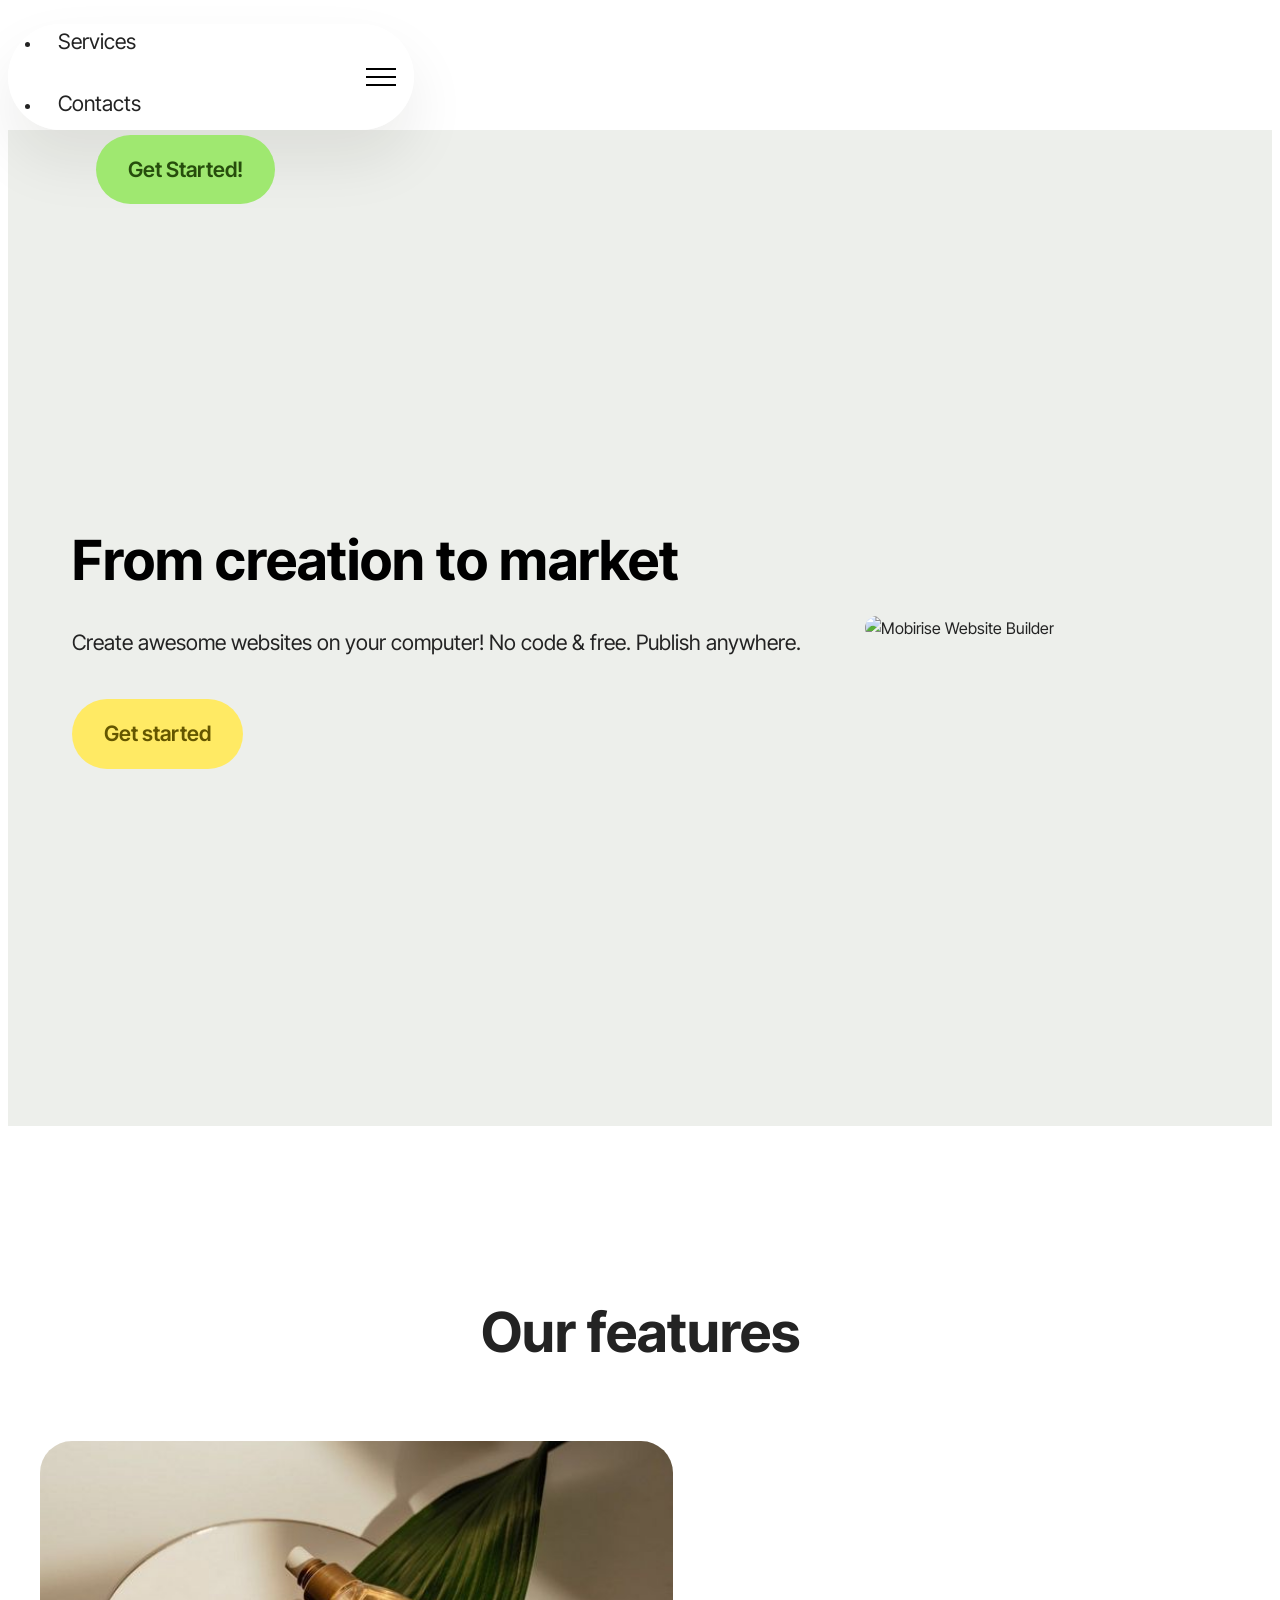
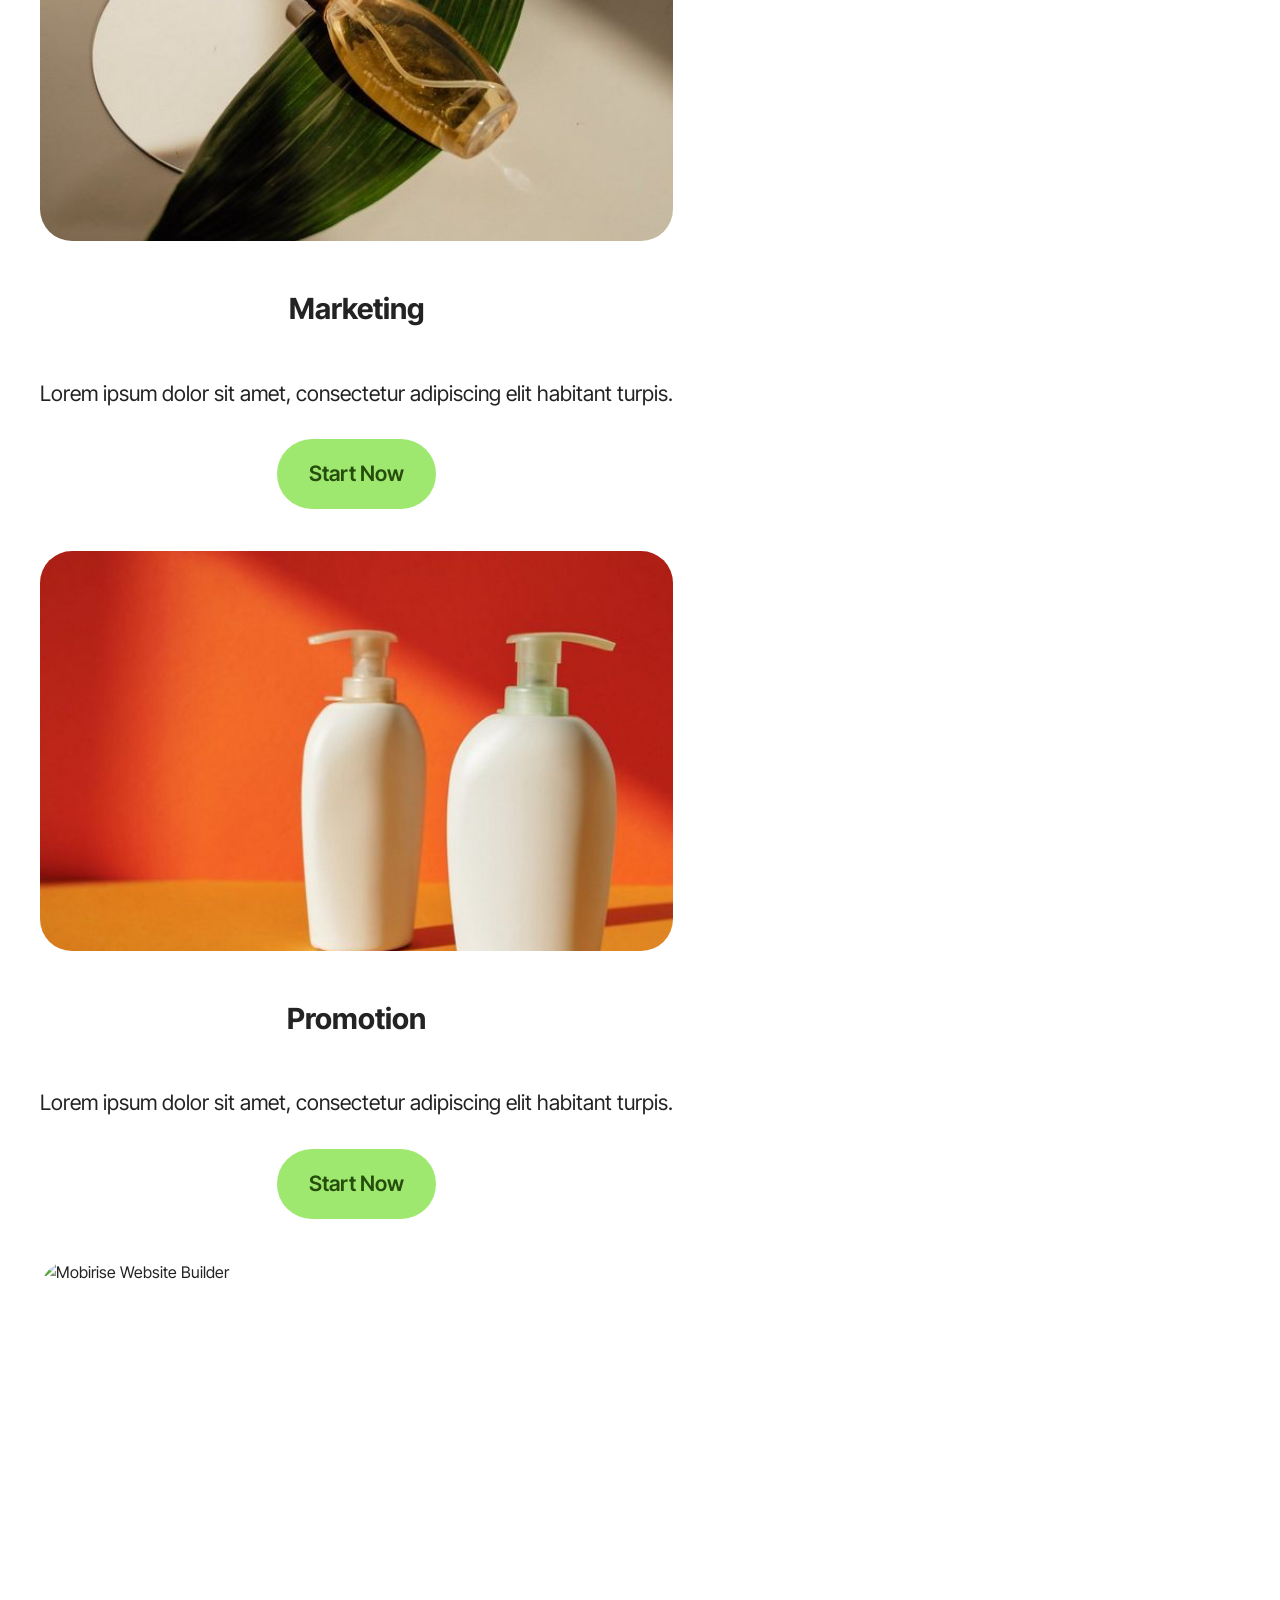
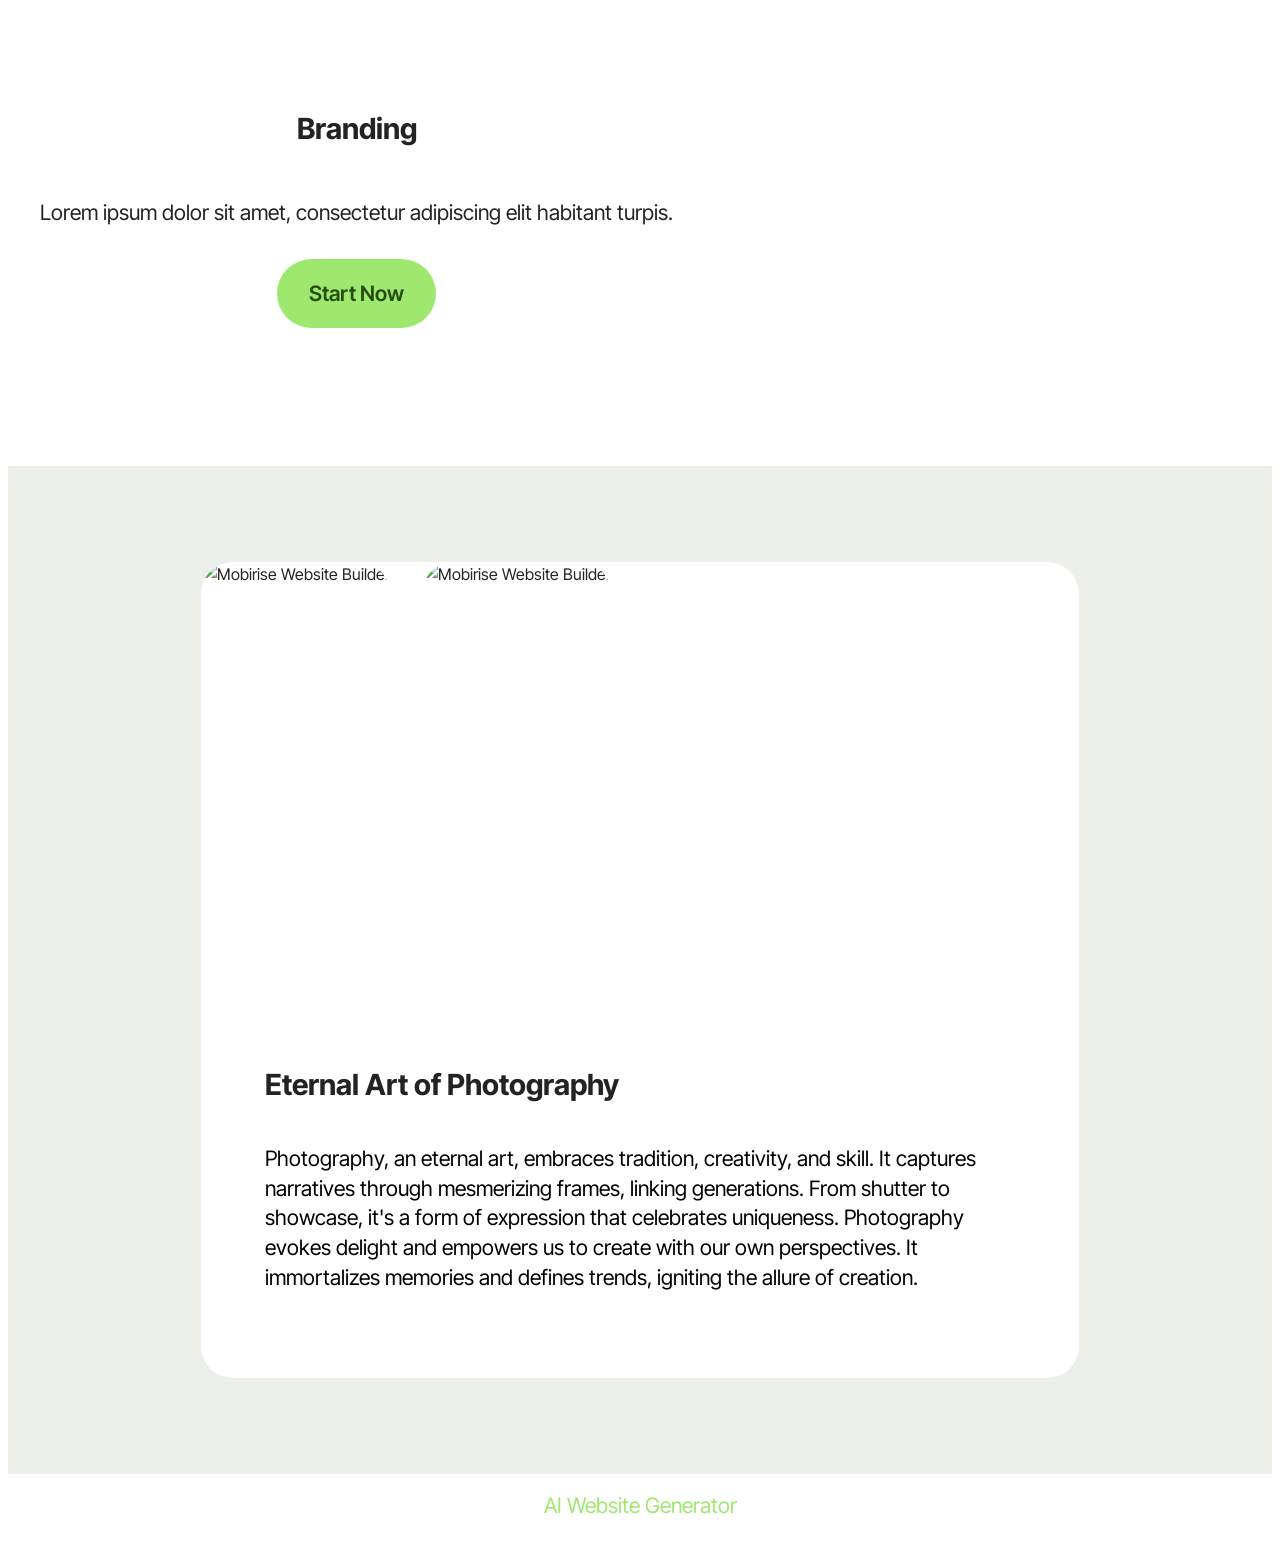
==== index.html @ 7aecd9bf "create github pages" ====
<!DOCTYPE html>
<html  >
<head>
  <!-- Site made with Mobirise Website Builder v6.1.12, https://mobirise.com -->
  <meta charset="UTF-8">
  <meta http-equiv="X-UA-Compatible" content="IE=edge">
  <meta name="generator" content="Mobirise v6.1.12, mobirise.com">
  <meta name="viewport" content="width=device-width, initial-scale=1, minimum-scale=1">
  <link rel="shortcut icon" href="assets/images/screenshot202026-02-2320192002-128x71.png" type="image/x-icon">
  <meta name="description" content="">
  
  
  <title>Home</title>
  <link rel="stylesheet" href="assets/web/assets/mobirise-icons2/mobirise2.css">
  <link rel="stylesheet" href="assets/bootstrap/css/bootstrap.min.css">
  <link rel="stylesheet" href="assets/dropdown/css/style.css">
  <link rel="stylesheet" href="assets/theme/css/style.css">
  <link rel="preload" href="https://fonts.googleapis.com/css?family=Inter+Tight:100,200,300,400,500,600,700,800,900,100i,200i,300i,400i,500i,600i,700i,800i,900i&display=swap" as="style" onload="this.onload=null;this.rel='stylesheet'">
  <noscript><link rel="stylesheet" href="https://fonts.googleapis.com/css?family=Inter+Tight:100,200,300,400,500,600,700,800,900,100i,200i,300i,400i,500i,600i,700i,800i,900i&display=swap"></noscript>
  <link rel="preload" as="style" href="assets/mobirise/css/mbr-additional.css?v=qP6ftP"><link rel="stylesheet" href="assets/mobirise/css/mbr-additional.css?v=qP6ftP" type="text/css">

  
  
  
</head>
<body>
  
  <section data-bs-version="5.1" class="menu menu4 cid-vfYyQczcw2" once="menu" id="menu04-0">
	

	<nav class="navbar navbar-dropdown navbar-fixed-top navbar-expand-lg">
		<div class="container">
			<div class="navbar-brand">
				
				
			</div>
			<button class="navbar-toggler" type="button" data-toggle="collapse" data-bs-toggle="collapse" data-target="#navbarSupportedContent" data-bs-target="#navbarSupportedContent" aria-controls="navbarNavAltMarkup" aria-expanded="false" aria-label="Toggle navigation">
				<div class="hamburger">
					<span></span>
					<span></span>
					<span></span>
					<span></span>
				</div>
			</button>
			<div class="collapse navbar-collapse" id="navbarSupportedContent">
				<ul class="navbar-nav nav-dropdown navbar-nav-top-padding" data-app-modern-menu="true"><li class="nav-item">
						<a class="nav-link link text-black display-4" href="https://mobiri.se">About</a>
					</li>
					<li class="nav-item">
						<a class="nav-link link text-black show display-4" href="https://mobiri.se" aria-expanded="false">Services</a>
					</li>
					<li class="nav-item">
						<a class="nav-link link text-black display-4" href="https://mobiri.se">Contacts</a>
					</li></ul>
				
				<div class="navbar-buttons mbr-section-btn">
					<a class="btn btn-primary display-4" href="https://mobiri.se">Get Started!</a>
				</div>
			</div>
		</div>
	</nav>
</section>

<section data-bs-version="5.1" class="header1 cid-vfYyVId4DT mbr-fullscreen" id="header01-1">
	

	
	

	<div class="container-fluid">
		<div class="row justify-content-center">
			<div class="col-12 col-md-12 col-lg-8 image-wrapper">
				<img class="w-100" src="assets/images/mbr.jpg" alt="Mobirise Website Builder">
			</div>
			<div class="col-12 col-lg col-md-12">
				<div class="text-wrapper align-left">
					<h1 class="mbr-section-title mbr-fonts-style mb-4 display-2">
						<strong>From creation to market</strong>
					</h1>
					<p class="mbr-text mbr-fonts-style mb-4 display-7">
						Create awesome websites on your computer! No code &amp; free. Publish anywhere.
					</p>
					<div class="mbr-section-btn mt-3"><a class="btn btn-danger display-7" href="https://mobiri.se">Get started</a></div>
				</div>
			</div>
		</div>
	</div>
</section>

<section data-bs-version="5.1" class="features03 cid-vfYyZH1Mib" id="features03-2">
	
	
	<div class="container">
		<div class="row justify-content-center mb-5">
			<div class="col-12 content-head">
				<div class="mbr-section-head">
					<h4 class="mbr-section-title mbr-fonts-style align-center mb-0 display-2">
						<strong>Our features</strong>
					</h4>
					
				</div>
			</div>
		</div>
		<div class="row">
			<div class="item features-image col-12 col-md-6 col-lg-4 active">
				<div class="item-wrapper">
					<div class="item-img mb-3">
						<img src="assets/images/shop1.jpg" alt="Mobirise Website Builder" title="">
					</div>
					<div class="item-content align-left">
						<h5 class="item-title mbr-fonts-style mt-0 mb-2 display-5">
							<strong>Marketing</strong>
						</h5>
						<p class="mbr-text mbr-fonts-style mb-3 display-7">
						    Lorem ipsum dolor sit amet, consectetur adipiscing elit habitant turpis.
						</p>
						<div class="mbr-section-btn item-footer">
						<a href="" class="btn item-btn btn-primary display-7">Start Now</a>
					</div>
					</div>
				</div>
			</div>
			<div class="item features-image col-12 col-md-6 col-lg-4">
				<div class="item-wrapper">
					<div class="item-img mb-3">
						<img src="assets/images/shop2.jpg" alt="Mobirise Website Builder" title="" data-slide-to="1" data-bs-slide-to="1">
					</div>
					<div class="item-content align-left">
						<h5 class="item-title mbr-fonts-style mb-2 mt-0 display-5">
							<strong>Promotion</strong>
						</h5>
						<p class="mbr-text mbr-fonts-style mb-3 display-7">
						Lorem ipsum dolor sit amet, consectetur adipiscing elit habitant turpis.<br>
						</p>
						<div class="mbr-section-btn item-footer">
						<a href="" class="btn item-btn btn-primary display-7">Start Now</a>
					</div>
					</div>
				</div>
			</div>
			<div class="item features-image col-12 col-md-6 col-lg-4">
				<div class="item-wrapper">
					<div class="item-img mb-3">
						<img src="assets/images/shop3.jpg" alt="Mobirise Website Builder" title="" data-slide-to="2" data-bs-slide-to="2">
					</div>
					<div class="item-content align-left">
						<h5 class="item-title mbr-fonts-style mb-2 mt-0 display-5">
						    <strong>Branding</strong>
						</h5>
						<p class="mbr-text mbr-fonts-style mb-3 display-7">
						Lorem ipsum dolor sit amet, consectetur adipiscing elit habitant turpis.<br>
						</p>
						<div class="mbr-section-btn item-footer">
						<a href="" class="btn item-btn btn-primary display-7">Start Now</a>
					</div>
					</div>
				</div>
			</div>
		</div>
	</div>
</section>

<section data-bs-version="5.1" class="start article01 cid-vfYz1ZhBxO" id="article01-3">
	

	
	
	<div class="container">
		<div class="row justify-content-center">
			<div class="card col-md-12 col-lg-12">
				<div class="card-wrapper">
					<div class="row">
						<div class="image-wrapper col-12 col-sm-6 justify-content-center">
							<img src="assets/images/11.jpg" alt="Mobirise Website Builder">
						</div>
						<div class="image-wrapper col-12 col-sm-6 justify-content-center">
							<img src="assets/images/gallery02.jpg" alt="Mobirise Website Builder">
						</div>
					</div>

					<div class="card-box align-left mb-3 card-content-text">
						<h4 class="card-title mbr-fonts-style mbr-white mb-0 display-5">
							<strong>Eternal Art of Photography</strong>
						</h4>
						<p class="mbr-text mbr-fonts-style mt-3 mb-0 display-7">
						Photography, an eternal art, embraces tradition, creativity, and skill. It captures narratives through mesmerizing frames, linking generations. From shutter to showcase, it's a form of expression that celebrates uniqueness. Photography evokes delight and empowers us to create with our own perspectives. It immortalizes memories and defines trends, igniting the allure of creation.
						</p>
						
					</div>
				</div>
			</div>
		</div>
	</div>
</section><section class="display-7" style="padding: 0;align-items: center;justify-content: center;flex-wrap: wrap;    align-content: center;display: flex;position: relative;height: 4rem;"><a href="https://mobiri.se/4657803" style="flex: 1 1;height: 4rem;position: absolute;width: 100%;z-index: 1;"><img alt="" style="height: 4rem;" src="[data-uri]"></a><p style="margin: 0;text-align: center;" class="display-7">&#8204;</p><a style="z-index:1" href="https://mobirise.com/builder/ai-website-generator.html">AI Website Generator</a></section><script src="assets/bootstrap/js/bootstrap.bundle.min.js"></script>  <script src="assets/smoothscroll/smooth-scroll.js"></script>  <script src="assets/ytplayer/index.js"></script>  <script src="assets/dropdown/js/navbar-dropdown.js"></script>  <script src="assets/theme/js/script.js"></script>  
  
  
</body>
</html>
---- assets/theme/css/style.css ----
@charset "UTF-8";
section {
  background-color: #ffffff;
}

body {
  font-style: normal;
  line-height: 1.5;
  font-weight: 400;
  color: #232323;
  position: relative;
}

button {
  background-color: transparent;
  border-color: transparent;
}

.embla__button,
.carousel-control {
  background-color: #edefea !important;
  opacity: 0.8 !important;
  color: #464845 !important;
  border-color: #edefea !important;
}

.carousel .close,
.modalWindow .close {
  background-color: #edefea !important;
  color: #464845 !important;
  border-color: #edefea !important;
  opacity: 0.8 !important;
}

.carousel .close:hover,
.modalWindow .close:hover {
  opacity: 1 !important;
}

.carousel-indicators li {
  background-color: #edefea !important;
  border: 2px solid #464845 !important;
}

.carousel-indicators li:hover,
.carousel-indicators li:active {
  opacity: 0.8 !important;
}

.embla__button:hover,
.carousel-control:hover {
  background-color: #edefea !important;
  opacity: 1 !important;
}

.modalWindow-video-container {
  height: 80%;
}

section,
.container,
.container-fluid {
  position: relative;
  word-wrap: break-word;
}

a.mbr-iconfont:hover {
  text-decoration: none;
}

.article .lead p,
.article .lead ul,
.article .lead ol,
.article .lead pre,
.article .lead blockquote {
  margin-bottom: 0;
}

a {
  font-style: normal;
  font-weight: 400;
  cursor: pointer;
}
a, a:hover {
  text-decoration: none;
}

.mbr-section-title {
  font-style: normal;
  line-height: 1.3;
}

.mbr-section-subtitle {
  line-height: 1.3;
}

.mbr-text {
  font-style: normal;
  line-height: 1.7;
}

h1,
h2,
h3,
h4,
h5,
h6,
.display-1,
.display-2,
.display-4,
.display-5,
.display-7,
span,
p,
a {
  line-height: 1;
  word-break: break-word;
  word-wrap: break-word;
  font-weight: 400;
}

b,
strong {
  font-weight: bold;
}

input:-webkit-autofill, input:-webkit-autofill:hover, input:-webkit-autofill:focus, input:-webkit-autofill:active {
  transition-delay: 9999s;
  -webkit-transition-property: background-color, color;
  transition-property: background-color, color;
}

textarea[type=hidden] {
  display: none;
}

section {
  background-position: 50% 50%;
  background-repeat: no-repeat;
  background-size: cover;
}
section .mbr-background-video,
section .mbr-background-video-preview {
  position: absolute;
  bottom: 0;
  left: 0;
  right: 0;
  top: 0;
}

.hidden {
  visibility: hidden;
}

.mbr-z-index20 {
  z-index: 20;
}

/*! Base colors */
.mbr-white {
  color: #ffffff;
}

.mbr-black {
  color: #111111;
}

.mbr-bg-white {
  background-color: #ffffff;
}

.mbr-bg-black {
  background-color: #000000;
}

/*! Text-aligns */
.align-left {
  text-align: left;
}

.align-center {
  text-align: center;
}

.align-right {
  text-align: right;
}

/*! Font-weight  */
.mbr-light {
  font-weight: 300;
}

.mbr-regular {
  font-weight: 400;
}

.mbr-semibold {
  font-weight: 500;
}

.mbr-bold {
  font-weight: 700;
}

/*! Media  */
.media-content {
  flex-basis: 100%;
}

.media-container-row {
  display: flex;
  flex-direction: row;
  flex-wrap: wrap;
  justify-content: center;
  align-content: center;
  align-items: start;
}
.media-container-row .media-size-item {
  width: 400px;
}

.media-container-column {
  display: flex;
  flex-direction: column;
  flex-wrap: wrap;
  justify-content: center;
  align-content: center;
  align-items: stretch;
}
.media-container-column > * {
  width: 100%;
}

@media (min-width: 992px) {
  .media-container-row {
    flex-wrap: nowrap;
  }
}
figure {
  margin-bottom: 0;
  overflow: hidden;
}

figure[mbr-media-size] {
  transition: width 0.1s;
}

img,
iframe {
  display: block;
  width: 100%;
}

.card {
  background-color: transparent;
  border: none;
}

.card-box {
  width: 100%;
}

.card-img {
  text-align: center;
  flex-shrink: 0;
  -webkit-flex-shrink: 0;
}

.media {
  max-width: 100%;
  margin: 0 auto;
}

.mbr-figure {
  align-self: center;
}

.media-container > div {
  max-width: 100%;
}

.mbr-figure img,
.card-img img {
  width: 100%;
}

@media (max-width: 991px) {
  .media-size-item {
    width: auto !important;
  }
  .media {
    width: auto;
  }
  .mbr-figure {
    width: 100% !important;
  }
}
/*! Buttons */
.mbr-section-btn {
  margin-left: -0.6rem;
  margin-right: -0.6rem;
  font-size: 0;
}

.btn {
  font-weight: 600;
  border-width: 1px;
  font-style: normal;
  margin: 0.6rem 0.6rem;
  white-space: normal;
  transition: all 0.2s ease-in-out;
  display: inline-flex;
  align-items: center;
  justify-content: center;
  word-break: break-word;
}

.btn-sm {
  font-weight: 600;
  letter-spacing: 0px;
  transition: all 0.3s ease-in-out;
}

.btn-md {
  font-weight: 600;
  letter-spacing: 0px;
  transition: all 0.3s ease-in-out;
}

.btn-lg {
  font-weight: 600;
  letter-spacing: 0px;
  transition: all 0.3s ease-in-out;
}

.btn-form {
  margin: 0;
}
.btn-form:hover {
  cursor: pointer;
}

nav .mbr-section-btn {
  margin-left: 0rem;
  margin-right: 0rem;
}

/*! Btn icon margin */
.btn .mbr-iconfont,
.btn.btn-sm .mbr-iconfont {
  order: 1;
  cursor: pointer;
  margin-left: 0.5rem;
  vertical-align: sub;
}

.btn.btn-md .mbr-iconfont,
.btn.btn-md .mbr-iconfont {
  margin-left: 0.8rem;
}

.mbr-regular {
  font-weight: 400;
}

.mbr-semibold {
  font-weight: 500;
}

.mbr-bold {
  font-weight: 700;
}

[type=submit] {
  -webkit-appearance: none;
}

/*! Full-screen */
.mbr-fullscreen .mbr-overlay {
  min-height: 100vh;
}

.mbr-fullscreen {
  display: flex;
  display: -moz-flex;
  display: -ms-flex;
  display: -o-flex;
  align-items: center;
  min-height: 100vh;
  padding-top: 3rem;
  padding-bottom: 3rem;
}

/*! Map */
.map {
  height: 25rem;
  position: relative;
}
.map iframe {
  width: 100%;
  height: 100%;
}

/*! Scroll to top arrow */
.mbr-arrow-up {
  bottom: 25px;
  right: 90px;
  position: fixed;
  text-align: right;
  z-index: 5000;
  color: #ffffff;
  font-size: 22px;
}

.mbr-arrow-up a {
  background: rgba(0, 0, 0, 0.2);
  border-radius: 50%;
  color: #fff;
  display: inline-block;
  height: 60px;
  width: 60px;
  border: 2px solid #fff;
  outline-style: none !important;
  position: relative;
  text-decoration: none;
  transition: all 0.3s ease-in-out;
  cursor: pointer;
  text-align: center;
}
.mbr-arrow-up a:hover {
  background-color: rgba(0, 0, 0, 0.4);
}
.mbr-arrow-up a i {
  line-height: 60px;
}

.mbr-arrow-up-icon {
  display: block;
  color: #fff;
}

.mbr-arrow-up-icon::before {
  content: "›";
  display: inline-block;
  font-family: serif;
  font-size: 22px;
  line-height: 1;
  font-style: normal;
  position: relative;
  top: 6px;
  left: -4px;
  transform: rotate(-90deg);
}

/*! Arrow Down */
.mbr-arrow {
  position: absolute;
  bottom: 45px;
  left: 50%;
  width: 60px;
  height: 60px;
  cursor: pointer;
  background-color: rgba(80, 80, 80, 0.5);
  border-radius: 50%;
  transform: translateX(-50%);
}
@media (max-width: 767px) {
  .mbr-arrow {
    display: none;
  }
}
.mbr-arrow > a {
  display: inline-block;
  text-decoration: none;
  outline-style: none;
  animation: arrowdown 1.7s ease-in-out infinite;
  color: #ffffff;
}
.mbr-arrow > a > i {
  position: absolute;
  top: -2px;
  left: 15px;
  font-size: 2rem;
}

#scrollToTop a i::before {
  content: "";
  position: absolute;
  display: block;
  border-bottom: 2.5px solid #fff;
  border-left: 2.5px solid #fff;
  width: 27.8%;
  height: 27.8%;
  left: 50%;
  top: 51%;
  transform: translateY(-30%) translateX(-50%) rotate(135deg);
}

@keyframes arrowdown {
  0% {
    transform: translateY(0px);
  }
  50% {
    transform: translateY(-5px);
  }
  100% {
    transform: translateY(0px);
  }
}
@media (max-width: 500px) {
  .mbr-arrow-up {
    left: 0;
    right: 0;
    text-align: center;
  }
}
/*Gradients animation*/
@keyframes gradient-animation {
  from {
    background-position: 0% 100%;
    animation-timing-function: ease-in-out;
  }
  to {
    background-position: 100% 0%;
    animation-timing-function: ease-in-out;
  }
}
.bg-gradient {
  background-size: 200% 200%;
  animation: gradient-animation 5s infinite alternate;
  -webkit-animation: gradient-animation 5s infinite alternate;
}

.menu .navbar-brand {
  display: -webkit-flex;
}
.menu .navbar-brand span {
  display: flex;
  display: -webkit-flex;
}
.menu .navbar-brand .navbar-caption-wrap {
  display: -webkit-flex;
}
.menu .navbar-brand .navbar-logo img {
  display: -webkit-flex;
  width: auto;
}
@media (min-width: 768px) and (max-width: 991px) {
  .menu .navbar-toggleable-sm .navbar-nav {
    display: -ms-flexbox;
  }
}
@media (max-width: 991px) {
  .menu .navbar-collapse {
    max-height: 93.5vh;
  }
  .menu .navbar-collapse.show {
    overflow: auto;
  }
}
@media (min-width: 992px) {
  .menu .navbar-nav.nav-dropdown {
    display: -webkit-flex;
  }
  .menu .navbar-toggleable-sm .navbar-collapse {
    display: -webkit-flex !important;
  }
  .menu .collapsed .navbar-collapse {
    max-height: 93.5vh;
  }
  .menu .collapsed .navbar-collapse.show {
    overflow: auto;
  }
}
@media (max-width: 767px) {
  .menu .navbar-collapse {
    max-height: 80vh;
  }
}

.nav-link .mbr-iconfont {
  margin-right: 0.5rem;
}

.navbar {
  display: -webkit-flex;
  -webkit-flex-wrap: wrap;
  -webkit-align-items: center;
  -webkit-justify-content: space-between;
}

.navbar-collapse {
  -webkit-flex-basis: 100%;
  -webkit-flex-grow: 1;
  -webkit-align-items: center;
}

.nav-dropdown .link {
  padding: 0.667em 1.667em !important;
  margin: 0 !important;
}

.nav {
  display: -webkit-flex;
  -webkit-flex-wrap: wrap;
}

.row {
  display: -webkit-flex;
  -webkit-flex-wrap: wrap;
}

.justify-content-center {
  -webkit-justify-content: center;
}

.form-inline {
  display: -webkit-flex;
}

.card-wrapper {
  -webkit-flex: 1;
}

.carousel-control {
  z-index: 10;
  display: -webkit-flex;
}

.carousel-controls {
  display: -webkit-flex;
}

.media {
  display: -webkit-flex;
}

.form-group:focus {
  outline: none;
}

.jq-selectbox__select {
  padding: 7px 0;
  position: relative;
}

.jq-selectbox__dropdown {
  overflow: hidden;
  border-radius: 10px;
  position: absolute;
  top: 100%;
  left: 0 !important;
  width: 100% !important;
}

.jq-selectbox__trigger-arrow {
  right: 0;
  transform: translateY(-50%);
}

.jq-selectbox li {
  padding: 1.07em 0.5em;
}

input[type=range] {
  padding-left: 0 !important;
  padding-right: 0 !important;
}

.modal-dialog,
.modal-content {
  height: 100%;
}

.modal-dialog .carousel-inner {
  height: calc(100vh - 1.75rem);
}
@media (max-width: 575px) {
  .modal-dialog .carousel-inner {
    height: calc(100vh - 1rem);
  }
}

.carousel-item {
  text-align: center;
}

.carousel-item img {
  margin: auto;
}

.navbar-toggler {
  align-self: flex-start;
  padding: 0.25rem 0.75rem;
  font-size: 1.25rem;
  line-height: 1;
  background: transparent;
  border: 1px solid transparent;
  border-radius: 0.25rem;
}

.navbar-toggler:focus,
.navbar-toggler:hover {
  text-decoration: none;
  box-shadow: none;
}

.navbar-toggler-icon {
  display: inline-block;
  width: 1.5em;
  height: 1.5em;
  vertical-align: middle;
  content: "";
  background: no-repeat center center;
  background-size: 100% 100%;
}

.navbar-toggler-left {
  position: absolute;
  left: 1rem;
}

.navbar-toggler-right {
  position: absolute;
  right: 1rem;
}

.card-img {
  width: auto;
}

.menu .navbar.collapsed:not(.beta-menu) {
  flex-direction: column;
}

.carousel-item.active,
.carousel-item-next,
.carousel-item-prev {
  display: flex;
}

.note-air-layout .dropup .dropdown-menu,
.note-air-layout .navbar-fixed-bottom .dropdown .dropdown-menu {
  bottom: initial !important;
}

html,
body {
  height: auto;
  min-height: 100vh;
}

.dropup .dropdown-toggle::after {
  display: none;
}

.form-asterisk {
  font-family: initial;
  position: absolute;
  top: -2px;
  font-weight: normal;
}

.form-control-label {
  position: relative;
  cursor: pointer;
  margin-bottom: 0.357em;
  padding: 0;
}

.alert {
  color: #ffffff;
  border-radius: 0;
  border: 0;
  font-size: 1.1rem;
  line-height: 1.5;
  margin-bottom: 1.875rem;
  padding: 1.25rem;
  position: relative;
  text-align: center;
}
.alert.alert-form::after {
  background-color: inherit;
  bottom: -7px;
  content: "";
  display: block;
  height: 14px;
  left: 50%;
  margin-left: -7px;
  position: absolute;
  transform: rotate(45deg);
  width: 14px;
}

.form-control {
  background-color: #ffffff;
  background-clip: border-box;
  color: #232323;
  line-height: 1rem !important;
  height: auto;
  padding: 1.2rem 2rem;
  transition: border-color 0.25s ease 0s;
  border: 1px solid transparent !important;
  border-radius: 4px;
  box-shadow: rgba(0, 0, 0, 0.07) 0px 1px 1px 0px, rgba(0, 0, 0, 0.07) 0px 1px 3px 0px, rgba(0, 0, 0, 0.03) 0px 0px 0px 1px;
}
.form-active .form-control:invalid {
  border-color: red;
}

.row > * {
  padding-right: 1rem;
  padding-left: 1rem;
}

form .row {
  margin-left: -0.6rem;
  margin-right: -0.6rem;
}
form .row [class*=col] {
  padding-left: 0.6rem;
  padding-right: 0.6rem;
}

form .mbr-section-btn {
  padding-left: 0.6rem;
  padding-right: 0.6rem;
}

form .form-check-input {
  margin-top: 0.5;
}

textarea.form-control {
  line-height: 1.5rem !important;
}

.form-group {
  margin-bottom: 1.2rem;
}

.form-control,
form .btn {
  min-height: 48px;
}

.gdpr-block label span.textGDPR input[name=gdpr] {
  top: 7px;
}

.form-control:focus {
  box-shadow: none;
}

:focus {
  outline: none;
}

.mbr-overlay {
  background-color: #000;
  bottom: 0;
  left: 0;
  opacity: 0.5;
  position: absolute;
  right: 0;
  top: 0;
  z-index: 0;
  pointer-events: none;
}

blockquote {
  font-style: italic;
  padding: 3rem;
  font-size: 1.09rem;
  position: relative;
  border-left: 3px solid;
}

ul,
ol,
pre,
blockquote {
  margin-bottom: 2.3125rem;
}

.mt-4 {
  margin-top: 2rem !important;
}

.mb-4 {
  margin-bottom: 2rem !important;
}

.container,
.container-fluid {
  padding-left: 16px;
  padding-right: 16px;
}

.row {
  margin-left: -16px;
  margin-right: -16px;
}
.row > [class*=col] {
  padding-left: 16px;
  padding-right: 16px;
}

@media (min-width: 992px) {
  .container-fluid {
    padding-left: 32px;
    padding-right: 32px;
  }
}
@media (max-width: 991px) {
  .mbr-container {
    padding-left: 16px;
    padding-right: 16px;
  }
}
.app-video-wrapper > img {
  opacity: 1;
}

.app-video-wrapper {
  background: transparent;
}

.item {
  position: relative;
}

.dropdown-menu .dropdown-menu {
  left: 100%;
}

.dropdown-item + .dropdown-menu {
  display: none;
}

.dropdown-item:hover + .dropdown-menu,
.dropdown-menu:hover {
  display: block;
}

@media (min-aspect-ratio: 16/9) {
  .mbr-video-foreground {
    height: 300% !important;
    top: -100% !important;
  }
}
@media (max-aspect-ratio: 16/9) {
  .mbr-video-foreground {
    width: 300% !important;
    left: -100% !important;
  }
}.engine {
	position: absolute;
	text-indent: -2400px;
	text-align: center;
	padding: 0;
	top: 0;
	left: -2400px;
}
---- assets/mobirise/css/mbr-additional.css ----
.btn {
  border-width: 2px;
}
img,
.card-wrap,
.card-wrapper,
.video-wrapper,
.mbr-figure iframe,
.google-map iframe,
.slide-content,
.plan,
.card,
.item-wrapper,
.item-wrapper .mbr-overlay {
  border-radius: 2rem !important;
}
.video-wrapper {
  overflow: hidden;
}
body {
  font-family: Inter Tight;
}
.display-1 {
  font-family: 'Inter Tight', sans-serif;
  font-size: 5rem;
  line-height: 1;
}
.display-1 > .mbr-iconfont {
  font-size: 6.25rem;
}
.display-2 {
  font-family: 'Inter Tight', sans-serif;
  font-size: 4rem;
  line-height: 1;
}
.display-2 > .mbr-iconfont {
  font-size: 5rem;
}
.display-4 {
  font-family: 'Inter Tight', sans-serif;
  font-size: 1.4rem;
  line-height: 1.5;
}
.display-4 > .mbr-iconfont {
  font-size: 1.75rem;
}
.display-5 {
  font-family: 'Inter Tight', sans-serif;
  font-size: 2rem;
  line-height: 1.5;
}
.display-5 > .mbr-iconfont {
  font-size: 2.5rem;
}
.display-7 {
  font-family: 'Inter Tight', sans-serif;
  font-size: 1.4rem;
  line-height: 1.3;
}
.display-7 > .mbr-iconfont {
  font-size: 1.75rem;
}
/* ---- Fluid typography for mobile devices ---- */
/* 1.4 - font scale ratio ( bootstrap == 1.42857 ) */
/* 100vw - current viewport width */
/* (48 - 20)  48 == 48rem == 768px, 20 == 20rem == 320px(minimal supported viewport) */
/* 0.65 - min scale variable, may vary */
@media (max-width: 992px) {
  .display-1 {
    font-size: 4rem;
  }
}
@media (max-width: 768px) {
  .display-1 {
    font-size: 3.5rem;
    font-size: calc( 2.4rem + (5 - 2.4) * ((100vw - 20rem) / (48 - 20)));
    line-height: calc( 1.1 * (2.4rem + (5 - 2.4) * ((100vw - 20rem) / (48 - 20))));
  }
  .display-2 {
    font-size: 3.2rem;
    font-size: calc( 2.05rem + (4 - 2.05) * ((100vw - 20rem) / (48 - 20)));
    line-height: calc( 1.3 * (2.05rem + (4 - 2.05) * ((100vw - 20rem) / (48 - 20))));
  }
  .display-4 {
    font-size: 1.12rem;
    font-size: calc( 1.14rem + (1.4 - 1.14) * ((100vw - 20rem) / (48 - 20)));
    line-height: calc( 1.4 * (1.14rem + (1.4 - 1.14) * ((100vw - 20rem) / (48 - 20))));
  }
  .display-5 {
    font-size: 1.6rem;
    font-size: calc( 1.35rem + (2 - 1.35) * ((100vw - 20rem) / (48 - 20)));
    line-height: calc( 1.4 * (1.35rem + (2 - 1.35) * ((100vw - 20rem) / (48 - 20))));
  }
  .display-7 {
    font-size: 1.12rem;
    font-size: calc( 1.14rem + (1.4 - 1.14) * ((100vw - 20rem) / (48 - 20)));
    line-height: calc( 1.4 * (1.14rem + (1.4 - 1.14) * ((100vw - 20rem) / (48 - 20))));
  }
}
@media (min-width: 992px) and (max-width: 1400px) {
  .display-1 {
    font-size: 3.5rem;
    font-size: calc( 2.4rem + (5 - 2.4) * ((100vw - 62rem) / (87 - 62)));
    line-height: calc( 1.1 * (2.4rem + (5 - 2.4) * ((100vw - 62rem) / (87 - 62))));
  }
  .display-2 {
    font-size: 3.2rem;
    font-size: calc( 2.05rem + (4 - 2.05) * ((100vw - 62rem) / (87 - 62)));
    line-height: calc( 1.3 * (2.05rem + (4 - 2.05) * ((100vw - 62rem) / (87 - 62))));
  }
  .display-4 {
    font-size: 1.12rem;
    font-size: calc( 1.14rem + (1.4 - 1.14) * ((100vw - 62rem) / (87 - 62)));
    line-height: calc( 1.4 * (1.14rem + (1.4 - 1.14) * ((100vw - 62rem) / (87 - 62))));
  }
  .display-5 {
    font-size: 1.6rem;
    font-size: calc( 1.35rem + (2 - 1.35) * ((100vw - 62rem) / (87 - 62)));
    line-height: calc( 1.4 * (1.35rem + (2 - 1.35) * ((100vw - 62rem) / (87 - 62))));
  }
  .display-7 {
    font-size: 1.12rem;
    font-size: calc( 1.14rem + (1.4 - 1.14) * ((100vw - 62rem) / (87 - 62)));
    line-height: calc( 1.4 * (1.14rem + (1.4 - 1.14) * ((100vw - 62rem) / (87 - 62))));
  }
}
/* Buttons */
.btn {
  padding: 1.25rem 2rem;
  border-radius: 4px;
}
@media (max-width: 767px) {
  .btn {
    padding: 0.75rem 1.5rem;
  }
}
.btn-sm {
  padding: 0.6rem 1.2rem;
  border-radius: 4px;
}
.btn-md {
  padding: 0.6rem 1.2rem;
  border-radius: 4px;
}
.btn-lg {
  padding: 1.25rem 2rem;
  border-radius: 4px;
}
.bg-primary {
  background-color: #9fe870 !important;
}
.bg-success {
  background-color: #3a341c !important;
}
.bg-info {
  background-color: #320707 !important;
}
.bg-warning {
  background-color: #a0e2e1 !important;
}
.bg-danger {
  background-color: #ffea64 !important;
}
.btn-primary,
.btn-primary:active {
  background-color: #9fe870 !important;
  border-color: #9fe870 !important;
  color: #264d0c !important;
  box-shadow: none;
}
.btn-primary:hover,
.btn-primary:focus,
.btn-primary.focus,
.btn-primary.active {
  color: inherit;
  background-color: #bcef9c !important;
  border-color: #bcef9c !important;
  box-shadow: none;
}
.btn-primary.disabled,
.btn-primary:disabled {
  color: #264d0c !important;
  background-color: #bcef9c !important;
  border-color: #bcef9c !important;
}
.btn-secondary,
.btn-secondary:active {
  background-color: #ffd7ef !important;
  border-color: #ffd7ef !important;
  color: #d70081 !important;
  box-shadow: none;
}
.btn-secondary:hover,
.btn-secondary:focus,
.btn-secondary.focus,
.btn-secondary.active {
  color: inherit;
  background-color: #ffffff !important;
  border-color: #ffffff !important;
  box-shadow: none;
}
.btn-secondary.disabled,
.btn-secondary:disabled {
  color: #d70081 !important;
  background-color: #ffffff !important;
  border-color: #ffffff !important;
}
.btn-info,
.btn-info:active {
  background-color: #320707 !important;
  border-color: #320707 !important;
  color: #ffffff !important;
  box-shadow: none;
}
.btn-info:hover,
.btn-info:focus,
.btn-info.focus,
.btn-info.active {
  color: inherit;
  background-color: #5f0d0d !important;
  border-color: #5f0d0d !important;
  box-shadow: none;
}
.btn-info.disabled,
.btn-info:disabled {
  color: #ffffff !important;
  background-color: #5f0d0d !important;
  border-color: #5f0d0d !important;
}
.btn-success,
.btn-success:active {
  background-color: #3a341c !important;
  border-color: #3a341c !important;
  color: #ffffff !important;
  box-shadow: none;
}
.btn-success:hover,
.btn-success:focus,
.btn-success.focus,
.btn-success.active {
  color: inherit;
  background-color: #5c532d !important;
  border-color: #5c532d !important;
  box-shadow: none;
}
.btn-success.disabled,
.btn-success:disabled {
  color: #ffffff !important;
  background-color: #5c532d !important;
  border-color: #5c532d !important;
}
.btn-warning,
.btn-warning:active {
  background-color: #a0e2e1 !important;
  border-color: #a0e2e1 !important;
  color: #1f6463 !important;
  box-shadow: none;
}
.btn-warning:hover,
.btn-warning:focus,
.btn-warning.focus,
.btn-warning.active {
  color: inherit;
  background-color: #c7eeed !important;
  border-color: #c7eeed !important;
  box-shadow: none;
}
.btn-warning.disabled,
.btn-warning:disabled {
  color: #1f6463 !important;
  background-color: #c7eeed !important;
  border-color: #c7eeed !important;
}
.btn-danger,
.btn-danger:active {
  background-color: #ffea64 !important;
  border-color: #ffea64 !important;
  color: #645600 !important;
  box-shadow: none;
}
.btn-danger:hover,
.btn-danger:focus,
.btn-danger.focus,
.btn-danger.active {
  color: inherit;
  background-color: #fff197 !important;
  border-color: #fff197 !important;
  box-shadow: none;
}
.btn-danger.disabled,
.btn-danger:disabled {
  color: #645600 !important;
  background-color: #fff197 !important;
  border-color: #fff197 !important;
}
.btn-white,
.btn-white:active {
  background-color: #eff0ec !important;
  border-color: #eff0ec !important;
  color: #757b62 !important;
  box-shadow: none;
}
.btn-white:hover,
.btn-white:focus,
.btn-white.focus,
.btn-white.active {
  color: inherit;
  background-color: #ffffff !important;
  border-color: #ffffff !important;
  box-shadow: none;
}
.btn-white.disabled,
.btn-white:disabled {
  color: #757b62 !important;
  background-color: #ffffff !important;
  border-color: #ffffff !important;
}
.btn-black,
.btn-black:active {
  background-color: #232323 !important;
  border-color: #232323 !important;
  color: #ffffff !important;
  box-shadow: none;
}
.btn-black:hover,
.btn-black:focus,
.btn-black.focus,
.btn-black.active {
  color: inherit;
  background-color: #3d3d3d !important;
  border-color: #3d3d3d !important;
  box-shadow: none;
}
.btn-black.disabled,
.btn-black:disabled {
  color: #ffffff !important;
  background-color: #3d3d3d !important;
  border-color: #3d3d3d !important;
}
.btn-primary-outline,
.btn-primary-outline:active {
  background-color: transparent !important;
  border-color: #9fe870;
  color: #9fe870;
}
.btn-primary-outline:hover,
.btn-primary-outline:focus,
.btn-primary-outline.focus,
.btn-primary-outline.active {
  color: #6ddc25 !important;
  background-color: transparent !important;
  border-color: #6ddc25 !important;
  box-shadow: none !important;
}
.btn-primary-outline.disabled,
.btn-primary-outline:disabled {
  color: #264d0c !important;
  background-color: #9fe870 !important;
  border-color: #9fe870 !important;
}
.btn-secondary-outline,
.btn-secondary-outline:active {
  background-color: transparent !important;
  border-color: #ffd7ef;
  color: #ffd7ef;
}
.btn-secondary-outline:hover,
.btn-secondary-outline:focus,
.btn-secondary-outline.focus,
.btn-secondary-outline.active {
  color: #ff80cc !important;
  background-color: transparent !important;
  border-color: #ff80cc !important;
  box-shadow: none !important;
}
.btn-secondary-outline.disabled,
.btn-secondary-outline:disabled {
  color: #d70081 !important;
  background-color: #ffd7ef !important;
  border-color: #ffd7ef !important;
}
.btn-info-outline,
.btn-info-outline:active {
  background-color: transparent !important;
  border-color: #320707;
  color: #320707;
}
.btn-info-outline:hover,
.btn-info-outline:focus,
.btn-info-outline.focus,
.btn-info-outline.active {
  color: #000000 !important;
  background-color: transparent !important;
  border-color: #000000 !important;
  box-shadow: none !important;
}
.btn-info-outline.disabled,
.btn-info-outline:disabled {
  color: #ffffff !important;
  background-color: #320707 !important;
  border-color: #320707 !important;
}
.btn-success-outline,
.btn-success-outline:active {
  background-color: transparent !important;
  border-color: #3a341c;
  color: #3a341c;
}
.btn-success-outline:hover,
.btn-success-outline:focus,
.btn-success-outline.focus,
.btn-success-outline.active {
  color: #000000 !important;
  background-color: transparent !important;
  border-color: #000000 !important;
  box-shadow: none !important;
}
.btn-success-outline.disabled,
.btn-success-outline:disabled {
  color: #ffffff !important;
  background-color: #3a341c !important;
  border-color: #3a341c !important;
}
.btn-warning-outline,
.btn-warning-outline:active {
  background-color: transparent !important;
  border-color: #a0e2e1;
  color: #a0e2e1;
}
.btn-warning-outline:hover,
.btn-warning-outline:focus,
.btn-warning-outline.focus,
.btn-warning-outline.active {
  color: #5ececc !important;
  background-color: transparent !important;
  border-color: #5ececc !important;
  box-shadow: none !important;
}
.btn-warning-outline.disabled,
.btn-warning-outline:disabled {
  color: #1f6463 !important;
  background-color: #a0e2e1 !important;
  border-color: #a0e2e1 !important;
}
.btn-danger-outline,
.btn-danger-outline:active {
  background-color: transparent !important;
  border-color: #ffea64;
  color: #ffea64;
}
.btn-danger-outline:hover,
.btn-danger-outline:focus,
.btn-danger-outline.focus,
.btn-danger-outline.active {
  color: #ffde0d !important;
  background-color: transparent !important;
  border-color: #ffde0d !important;
  box-shadow: none !important;
}
.btn-danger-outline.disabled,
.btn-danger-outline:disabled {
  color: #645600 !important;
  background-color: #ffea64 !important;
  border-color: #ffea64 !important;
}
.btn-black-outline,
.btn-black-outline:active {
  background-color: transparent !important;
  border-color: #232323;
  color: #232323;
}
.btn-black-outline:hover,
.btn-black-outline:focus,
.btn-black-outline.focus,
.btn-black-outline.active {
  color: #000000 !important;
  background-color: transparent !important;
  border-color: #000000 !important;
  box-shadow: none !important;
}
.btn-black-outline.disabled,
.btn-black-outline:disabled {
  color: #ffffff !important;
  background-color: #232323 !important;
  border-color: #232323 !important;
}
.btn-white-outline,
.btn-white-outline:active {
  background-color: transparent !important;
  border-color: #fafafa;
  color: #fafafa;
}
.btn-white-outline:hover,
.btn-white-outline:focus,
.btn-white-outline.focus,
.btn-white-outline.active {
  color: #cfcfcf !important;
  background-color: transparent !important;
  border-color: #cfcfcf !important;
  box-shadow: none !important;
}
.btn-white-outline.disabled,
.btn-white-outline:disabled {
  color: #7a7a7a !important;
  background-color: #fafafa !important;
  border-color: #fafafa !important;
}
.text-primary {
  color: #9fe870 !important;
}
.text-secondary {
  color: #ffd7ef !important;
}
.text-success {
  color: #3a341c !important;
}
.text-info {
  color: #320707 !important;
}
.text-warning {
  color: #a0e2e1 !important;
}
.text-danger {
  color: #ffea64 !important;
}
.text-white {
  color: #fafafa !important;
}
.text-black {
  color: #232323 !important;
}
a.text-primary:hover,
a.text-primary:focus,
a.text-primary.active {
  color: #66d022 !important;
}
a.text-secondary:hover,
a.text-secondary:focus,
a.text-secondary.active {
  color: #ff71c6 !important;
}
a.text-success:hover,
a.text-success:focus,
a.text-success.active {
  color: #000000 !important;
}
a.text-info:hover,
a.text-info:focus,
a.text-info.active {
  color: #000000 !important;
}
a.text-warning:hover,
a.text-warning:focus,
a.text-warning.active {
  color: #52cac8 !important;
}
a.text-danger:hover,
a.text-danger:focus,
a.text-danger.active {
  color: #fddb00 !important;
}
a.text-white:hover,
a.text-white:focus,
a.text-white.active {
  color: #c7c7c7 !important;
}
a.text-black:hover,
a.text-black:focus,
a.text-black.active {
  color: #000000 !important;
}
a[class*="text-"]:not(.nav-link):not(.dropdown-item):not([role]):not(.navbar-caption) {
  position: relative;
  background-image: transparent;
  background-size: 10000px 2px;
  background-repeat: no-repeat;
  background-position: 0px 1.2em;
  background-position: -10000px 1.2em;
}
a[class*="text-"]:not(.nav-link):not(.dropdown-item):not([role]):not(.navbar-caption):hover {
  transition: background-position 2s ease-in-out;
  background-image: linear-gradient(currentColor 50%, currentColor 50%);
  background-position: 0px 1.2em;
}
.nav-tabs .nav-link.active {
  color: #9fe870;
}
.nav-tabs .nav-link:not(.active) {
  color: #232323;
}
.alert-success {
  background-color: #70c770;
}
.alert-info {
  background-color: #320707;
}
.alert-warning {
  background-color: #a0e2e1;
}
.alert-danger {
  background-color: #ffea64;
}
.mbr-section-btn .btn:not(.btn-form) {
  border-radius: 100px;
}
.mbr-gallery-filter li a {
  border-radius: 100px !important;
}
.mbr-gallery-filter li.active .btn {
  background-color: #9fe870;
  border-color: #9fe870;
  color: #306310;
}
.mbr-gallery-filter li.active .btn:focus {
  box-shadow: none;
}
.nav-tabs .nav-link {
  border-radius: 100px !important;
}
a,
a:hover {
  color: #9fe870;
}
.mbr-plan-header.bg-primary .mbr-plan-subtitle,
.mbr-plan-header.bg-primary .mbr-plan-price-desc {
  color: #ffffff;
}
.mbr-plan-header.bg-success .mbr-plan-subtitle,
.mbr-plan-header.bg-success .mbr-plan-price-desc {
  color: #c0b27c;
}
.mbr-plan-header.bg-info .mbr-plan-subtitle,
.mbr-plan-header.bg-info .mbr-plan-price-desc {
  color: #f3abab;
}
.mbr-plan-header.bg-warning .mbr-plan-subtitle,
.mbr-plan-header.bg-warning .mbr-plan-price-desc {
  color: #ffffff;
}
.mbr-plan-header.bg-danger .mbr-plan-subtitle,
.mbr-plan-header.bg-danger .mbr-plan-price-desc {
  color: #ffffff;
}
/* Scroll to top button*/
.scrollToTop_wraper {
  display: none;
}
.form-control {
  font-family: 'Inter Tight', sans-serif;
  font-size: 1.4rem;
  line-height: 1.3;
  font-weight: 400;
  border-radius: 40px !important;
}
.form-control > .mbr-iconfont {
  font-size: 1.75rem;
}
.form-control:hover,
.form-control:focus {
  box-shadow: rgba(0, 0, 0, 0.07) 0px 1px 1px 0px, rgba(0, 0, 0, 0.07) 0px 1px 3px 0px, rgba(0, 0, 0, 0.03) 0px 0px 0px 1px;
  border-color: #9fe870 !important;
}
.form-control:-webkit-input-placeholder {
  font-family: 'Inter Tight', sans-serif;
  font-size: 1.4rem;
  line-height: 1.3;
  font-weight: 400;
}
.form-control:-webkit-input-placeholder > .mbr-iconfont {
  font-size: 1.75rem;
}
blockquote {
  border-color: #9fe870;
}
/* Forms */
.mbr-form .input-group-btn .btn {
  border-radius: 100px !important;
}
.mbr-form .input-group-btn .btn:hover {
  box-shadow: 0 10px 40px 0 rgba(0, 0, 0, 0.2);
}
.mbr-form .input-group-btn button[type="submit"] {
  border-radius: 100px !important;
  padding: 1rem 3rem;
}
.mbr-form .input-group-btn button[type="submit"]:hover {
  box-shadow: 0 10px 40px 0 rgba(0, 0, 0, 0.2);
}
.jq-selectbox li:hover,
.jq-selectbox li.selected {
  background-color: #9fe870;
  color: #000000;
}
.jq-number__spin {
  transition: 0.25s ease;
}
.jq-number__spin:hover {
  border-color: #9fe870;
}
.jq-selectbox .jq-selectbox__trigger-arrow,
.jq-number__spin.minus:after,
.jq-number__spin.plus:after {
  transition: 0.4s;
  border-top-color: #232323;
  border-bottom-color: #232323;
}
.jq-selectbox:hover .jq-selectbox__trigger-arrow,
.jq-number__spin.minus:hover:after,
.jq-number__spin.plus:hover:after {
  border-top-color: #9fe870;
  border-bottom-color: #9fe870;
}
.xdsoft_datetimepicker .xdsoft_calendar td.xdsoft_default,
.xdsoft_datetimepicker .xdsoft_calendar td.xdsoft_current,
.xdsoft_datetimepicker .xdsoft_timepicker .xdsoft_time_box > div > div.xdsoft_current {
  color: #000000 !important;
  background-color: #9fe870 !important;
  box-shadow: none !important;
}
.xdsoft_datetimepicker .xdsoft_calendar td:hover,
.xdsoft_datetimepicker .xdsoft_timepicker .xdsoft_time_box > div > div:hover {
  color: #000000 !important;
  background: #ffd7ef !important;
  box-shadow: none !important;
}
.lazy-bg {
  background-image: none !important;
}
.lazy-placeholder:not(section),
.lazy-none {
  display: block;
  position: relative;
  padding-bottom: 56.25%;
  width: 100%;
  height: auto;
}
iframe.lazy-placeholder,
.lazy-placeholder:after {
  content: '';
  position: absolute;
  width: 200px;
  height: 200px;
  background: transparent no-repeat center;
  background-size: contain;
  top: 50%;
  left: 50%;
  transform: translateX(-50%) translateY(-50%);
  background-image: url("data:image/svg+xml;charset=UTF-8,%3csvg width='32' height='32' viewBox='0 0 64 64' xmlns='http://www.w3.org/2000/svg' stroke='%239fe870' %3e%3cg fill='none' fill-rule='evenodd'%3e%3cg transform='translate(16 16)' stroke-width='2'%3e%3ccircle stroke-opacity='.5' cx='16' cy='16' r='16'/%3e%3cpath d='M32 16c0-9.94-8.06-16-16-16'%3e%3canimateTransform attributeName='transform' type='rotate' from='0 16 16' to='360 16 16' dur='1s' repeatCount='indefinite'/%3e%3c/path%3e%3c/g%3e%3c/g%3e%3c/svg%3e");
}
section.lazy-placeholder:after {
  opacity: 0.5;
}
body {
  overflow-x: hidden;
}
a {
  transition: color 0.6s;
}
@media (max-width: 1400px) {
  .container {
    max-width: 100%;
  }
}
@media (max-width: 1400px) and (min-width: 768px) {
  .container {
    padding-left: 32px;
    padding-right: 32px;
  }
}
@media (max-width: 1400px) and (min-width: 768px) {
  .container-fluid {
    padding-left: 32px;
    padding-right: 32px;
  }
}
@media (max-width: 767px) {
  .container-fluid {
    padding-left: 16px;
    padding-right: 16px;
  }
}
*:focus-visible {
  outline: red solid 2px !important;
  outline-offset: 2px !important;
  transition: outline 0.2s ease-in-out;
}
.cid-vfYyQczcw2 {
  z-index: 1000;
  width: 100%;
}
.cid-vfYyQczcw2 .dropdown-item:before {
  font-family: Moririse2 !important;
  content: "\e966";
  display: inline-block;
  width: 0;
  position: absolute;
  left: 1rem;
  top: 0.5rem;
  margin-right: 0.5rem;
  line-height: 1;
  font-size: inherit;
  vertical-align: middle;
  text-align: center;
  overflow: hidden;
  transform: scale(0, 1);
  transition: all 0.25s ease-in-out;
}
@media (max-width: 767px) {
  .cid-vfYyQczcw2 .navbar-toggler {
    transform: scale(0.8);
  }
}
.cid-vfYyQczcw2 .navbar-nav {
  margin: auto;
  margin-left: 0;
}
@media (min-width: 992px) {
  .cid-vfYyQczcw2 .navbar-nav {
    max-width: 45%;
  }
}
.cid-vfYyQczcw2 .navbar-nav .nav-item {
  padding: 0 !important;
  transition: .3s all !important;
}
.cid-vfYyQczcw2 .navbar-nav .nav-item .nav-link {
  padding: 16px !important;
  margin: 0 !important;
  border-radius: 1rem !important;
  transition: .3s all !important;
}
.cid-vfYyQczcw2 .navbar-nav .nav-item .nav-link:hover {
  background-color: rgba(27, 31, 10, 0.06);
}
.cid-vfYyQczcw2 .navbar-nav .open .nav-link::after {
  transform: rotate(180deg);
}
@media (min-width: 992px) {
  .cid-vfYyQczcw2 .navbar-nav .open .nav-link::before {
    content: "";
    width: 100%;
    height: 20px;
    top: 100%;
    background: transparent;
    position: absolute;
  }
}
.cid-vfYyQczcw2 .navbar-nav .dropdown-item {
  padding: 12px !important;
  border-radius: 0.5rem !important;
  margin: 0 8px !important;
  transition: .3s all !important;
}
.cid-vfYyQczcw2 .navbar-nav .dropdown-item:hover {
  background-color: rgba(27, 31, 10, 0.06);
}
@media (min-width: 992px) {
  .cid-vfYyQczcw2 .navbar-nav {
    padding-left: 1.5rem;
  }
}
@media (min-width: 992px) {
  .cid-vfYyQczcw2 .navbar-nav {
    padding-left: 1.5rem;
  }
}
.cid-vfYyQczcw2 .navbar-logo {
  padding-left: 1rem;
  margin: 0 !important;
}
@media (min-width: 992px) {
  .cid-vfYyQczcw2 .navbar-logo {
    position: absolute;
    left: 50%;
    top: 50%;
    transform: translate(-50%, -50%);
  }
}
@media (max-width: 767px) {
  .cid-vfYyQczcw2 .navbar-logo {
    padding-left: 1rem;
  }
}
.cid-vfYyQczcw2 .navbar-brand {
  flex-shrink: 0;
  align-items: center;
  margin-right: 0;
  padding: 10px 0;
  transition: all 0.3s;
  word-break: break-word;
  z-index: 1;
}
.cid-vfYyQczcw2 .navbar-brand img {
  max-width: 100%;
  max-height: 100%;
  border-radius: 0px !important;
}
.cid-vfYyQczcw2 .navbar-brand .navbar-caption {
  line-height: inherit !important;
}
.cid-vfYyQczcw2 .navbar-brand .navbar-logo a {
  outline: none;
}
.cid-vfYyQczcw2 .nav-link {
  width: fit-content;
  position: relative;
}
.cid-vfYyQczcw2 .navbar-caption {
  padding-left: 2rem;
  padding-right: .5rem;
}
@media (max-width: 767px) {
  .cid-vfYyQczcw2 .navbar-caption {
    padding-left: 1rem;
  }
}
@media (max-width: 767px) {
  .cid-vfYyQczcw2 .nav-dropdown {
    padding-bottom: 0.5rem;
  }
}
.cid-vfYyQczcw2 .nav-dropdown .link.dropdown-toggle::after {
  margin-left: 0.5rem;
  margin-top: 0.2rem;
  transition: .3s all;
}
.cid-vfYyQczcw2 .container {
  display: flex;
  height: 90px;
  position: relative;
  padding: 0.5rem 0.6rem;
  flex-wrap: nowrap;
  background: rgba(255, 255, 255, 0.8) !important;
  left: 0;
  right: 0;
  -webkit-box-pack: justify;
  -ms-flex-pack: justify;
  justify-content: flex-end;
  -webkit-box-align: center;
  -webkit-align-items: center;
  -ms-flex-align: center;
  align-items: center;
  border-radius: 100vw;
  margin-top: 1rem;
  background-color: #ffffff;
  box-shadow: 0 30px 60px 0 rgba(27, 31, 10, 0.08);
}
@media (max-width: 992px) {
  .cid-vfYyQczcw2 .container {
    padding-right: 2rem;
  }
}
@media (max-width: 767px) {
  .cid-vfYyQczcw2 .container {
    width: 95%;
    height: 56px !important;
    padding-right: 1rem;
    margin-top: 0rem;
  }
}
.cid-vfYyQczcw2 .iconfont-wrapper {
  color: #000000 !important;
  font-size: 1.5rem;
  padding-right: 0.5rem;
}
.cid-vfYyQczcw2 .dropdown-menu {
  flex-wrap: wrap;
  flex-direction: column;
  max-width: 100%;
  padding: 12px 4px !important;
  border-radius: 1.5rem;
  transition: .3s all !important;
  min-width: auto;
  background: #ffffff;
  background: rgba(255, 255, 255, 0.8) !important;
}
.cid-vfYyQczcw2 .nav-item:focus,
.cid-vfYyQczcw2 .nav-link:focus {
  outline: none;
}
.cid-vfYyQczcw2 .dropdown .dropdown-menu .dropdown-item {
  width: auto;
  transition: all 0.25s ease-in-out;
}
.cid-vfYyQczcw2 .dropdown .dropdown-menu .dropdown-item::after {
  right: 0.5rem;
}
.cid-vfYyQczcw2 .dropdown .dropdown-menu .dropdown-item .mbr-iconfont {
  margin-right: 0.5rem;
  vertical-align: sub;
}
.cid-vfYyQczcw2 .dropdown .dropdown-menu .dropdown-item .mbr-iconfont:before {
  display: inline-block;
  transform: scale(1, 1);
  transition: all 0.25s ease-in-out;
}
.cid-vfYyQczcw2 .collapsed .dropdown-menu .dropdown-item:before {
  display: none;
}
.cid-vfYyQczcw2 .collapsed .dropdown .dropdown-menu .dropdown-item {
  padding: 0.235em 1.5em 0.235em 1.5em !important;
  transition: none;
  margin: 0 !important;
}
.cid-vfYyQczcw2 .navbar {
  min-height: 90px;
  transition: all 0.3s;
  border-bottom: 1px solid transparent;
  background: transparent !important;
  padding: 0 !important;
  border: none !important;
  box-shadow: none !important;
  border-radius: 0 !important;
}
.cid-vfYyQczcw2 .navbar.opened {
  transition: all 0.3s;
}
.cid-vfYyQczcw2 .navbar .dropdown-item {
  padding: 0.5rem 1.8rem;
}
.cid-vfYyQczcw2 .navbar .navbar-logo img {
  width: auto;
}
.cid-vfYyQczcw2 .navbar .navbar-collapse {
  justify-content: flex-end;
}
.cid-vfYyQczcw2 .navbar.collapsed {
  justify-content: center;
}
.cid-vfYyQczcw2 .navbar.collapsed .nav-item .nav-link::before {
  display: none;
}
.cid-vfYyQczcw2 .navbar.collapsed.opened .dropdown-menu {
  top: 0;
}
.cid-vfYyQczcw2 .navbar.collapsed .dropdown-menu .dropdown-submenu {
  left: 0 !important;
}
.cid-vfYyQczcw2 .navbar.collapsed .dropdown-menu .dropdown-item:after {
  right: auto;
}
.cid-vfYyQczcw2 .navbar.collapsed .dropdown-menu .dropdown-toggle[data-toggle="dropdown-submenu"]:after {
  margin-left: 0.5rem;
  margin-top: 0.2rem;
  border-top: 0.35em solid;
  border-right: 0.35em solid transparent;
  border-left: 0.35em solid transparent;
  border-bottom: 0;
  top: 41%;
}
.cid-vfYyQczcw2 .navbar.collapsed ul.navbar-nav li {
  margin: auto;
}
.cid-vfYyQczcw2 .navbar.collapsed .dropdown-menu .dropdown-item {
  padding: 0.25rem 1.5rem;
  text-align: center;
}
.cid-vfYyQczcw2 .navbar.collapsed .icons-menu {
  padding-left: 0;
  padding-right: 0;
  padding-top: 0.5rem;
  padding-bottom: 0.5rem;
}
@media (max-width: 767px) {
  .cid-vfYyQczcw2 .navbar {
    min-height: 72px;
  }
  .cid-vfYyQczcw2 .navbar .navbar-logo img {
    height: 2rem !important;
  }
}
@media (max-width: 991px) {
  .cid-vfYyQczcw2 .navbar .nav-item .nav-link::before {
    display: none;
  }
  .cid-vfYyQczcw2 .navbar.opened .dropdown-menu {
    top: 0;
  }
  .cid-vfYyQczcw2 .navbar .dropdown-menu .dropdown-submenu {
    left: 0 !important;
  }
  .cid-vfYyQczcw2 .navbar .dropdown-menu .dropdown-item:after {
    right: auto;
  }
  .cid-vfYyQczcw2 .navbar .dropdown-menu .dropdown-toggle[data-toggle="dropdown-submenu"]:after {
    margin-left: 0.5rem;
    margin-top: 0.2rem;
    border-top: 0.35em solid;
    border-right: 0.35em solid transparent;
    border-left: 0.35em solid transparent;
    border-bottom: 0;
    top: 40%;
  }
  .cid-vfYyQczcw2 .navbar .dropdown-menu .dropdown-item {
    padding: 0.25rem 1.5rem !important;
    text-align: center;
  }
  .cid-vfYyQczcw2 .navbar .navbar-brand {
    flex-shrink: initial;
    flex-basis: auto;
    word-break: break-word;
    padding-right: 10px;
  }
  .cid-vfYyQczcw2 .navbar .navbar-toggler {
    flex-basis: auto;
  }
  .cid-vfYyQczcw2 .navbar .icons-menu {
    padding-left: 0;
    padding-top: 0.5rem;
    padding-bottom: 0.5rem;
  }
}
.cid-vfYyQczcw2 .navbar.navbar-short .navbar-logo img {
  height: 2rem;
}
.cid-vfYyQczcw2 .dropdown-item.active,
.cid-vfYyQczcw2 .dropdown-item:active {
  background-color: transparent;
}
.cid-vfYyQczcw2 .navbar-expand-lg .navbar-nav .nav-link {
  padding: 0;
}
.cid-vfYyQczcw2 .nav-dropdown .link.dropdown-toggle {
  margin-right: 1.667em;
}
.cid-vfYyQczcw2 .nav-dropdown .link.dropdown-toggle[aria-expanded="true"] {
  margin-right: 0;
  padding: 0.667em 1.667em;
}
.cid-vfYyQczcw2 .navbar.navbar-expand-lg .dropdown .dropdown-menu {
  background: #ffffff;
}
.cid-vfYyQczcw2 .navbar.navbar-expand-lg .dropdown .dropdown-menu .dropdown-submenu {
  margin: 0;
  left: 105%;
  transform: none;
  top: -12px;
}
.cid-vfYyQczcw2 .navbar .dropdown.open > .dropdown-menu {
  display: flex;
}
.cid-vfYyQczcw2 ul.navbar-nav {
  flex-wrap: wrap;
}
.cid-vfYyQczcw2 .navbar-buttons {
  text-align: center;
  min-width: 140px;
}
@media (max-width: 992px) {
  .cid-vfYyQczcw2 .navbar-buttons {
    text-align: left;
  }
}
.cid-vfYyQczcw2 button.navbar-toggler {
  outline: none;
  width: 31px;
  height: 20px;
  cursor: pointer;
  transition: all 0.2s;
  position: relative;
  align-self: center;
}
.cid-vfYyQczcw2 button.navbar-toggler .hamburger span {
  position: absolute;
  right: 0;
  width: 30px;
  height: 2px;
  border-right: 5px;
  background-color: #000000;
}
.cid-vfYyQczcw2 button.navbar-toggler .hamburger span:nth-child(1) {
  top: 0;
  transition: all 0.2s;
}
.cid-vfYyQczcw2 button.navbar-toggler .hamburger span:nth-child(2) {
  top: 8px;
  transition: all 0.15s;
}
.cid-vfYyQczcw2 button.navbar-toggler .hamburger span:nth-child(3) {
  top: 8px;
  transition: all 0.15s;
}
.cid-vfYyQczcw2 button.navbar-toggler .hamburger span:nth-child(4) {
  top: 16px;
  transition: all 0.2s;
}
.cid-vfYyQczcw2 nav.opened .hamburger span:nth-child(1) {
  top: 8px;
  width: 0;
  opacity: 0;
  right: 50%;
  transition: all 0.2s;
}
.cid-vfYyQczcw2 nav.opened .hamburger span:nth-child(2) {
  transform: rotate(45deg);
  transition: all 0.25s;
}
.cid-vfYyQczcw2 nav.opened .hamburger span:nth-child(3) {
  transform: rotate(-45deg);
  transition: all 0.25s;
}
.cid-vfYyQczcw2 nav.opened .hamburger span:nth-child(4) {
  top: 8px;
  width: 0;
  opacity: 0;
  right: 50%;
  transition: all 0.2s;
}
.cid-vfYyQczcw2 .navbar-dropdown {
  padding: 0 1rem;
}
.cid-vfYyQczcw2 a.nav-link {
  display: flex;
  align-items: center;
  justify-content: center;
}
.cid-vfYyQczcw2 .icons-menu {
  flex-wrap: nowrap;
  display: flex;
  justify-content: center;
  padding-left: 1rem;
  padding-right: 1rem;
  padding-top: 0.3rem;
  text-align: center;
}
@media (max-width: 992px) {
  .cid-vfYyQczcw2 .icons-menu {
    justify-content: flex-start;
    margin-bottom: .5rem;
  }
}
@media screen and (-ms-high-contrast: active), (-ms-high-contrast: none) {
  .cid-vfYyQczcw2 .navbar {
    height: 70px;
  }
  .cid-vfYyQczcw2 .navbar.opened {
    height: auto;
  }
  .cid-vfYyQczcw2 .nav-item .nav-link:hover::before {
    width: 175%;
    max-width: calc(100% + 2rem);
    left: -1rem;
  }
}
.cid-vfYyQczcw2 .navbar .dropdown > .dropdown-menu {
  display: none;
  width: max-content;
  max-width: 500px !important;
  transform: translateX(-50%);
  top: calc(100% + 20px);
  left: 50%;
}
.cid-vfYyQczcw2 .navbar .dropdown > .dropdown-menu .dropdown-item {
  line-height: 1 !important;
}
.cid-vfYyQczcw2 .navbar .dropdown > .dropdown-menu .dropdown .dropdown-item {
  align-items: center;
  display: flex;
  height: max-content !important;
  min-height: max-content !important;
}
.cid-vfYyQczcw2 .navbar .dropdown > .dropdown-menu .dropdown .dropdown-item::after {
  display: inline-block;
  position: static;
  margin-left: 0.5rem;
  margin-top: 0;
  margin-right: 0;
  margin-bottom: 0;
  transition: .3s all;
  transform: rotate(-90deg);
}
.cid-vfYyQczcw2 .navbar .dropdown > .dropdown-menu .dropdown.open .dropdown-item::after {
  transform: rotate(0deg);
}
.cid-vfYyQczcw2 .mbr-section-btn {
  margin: -0.6rem -0.6rem;
}
.cid-vfYyQczcw2 .navbar-toggler {
  margin-left: 12px;
  margin-right: 8px;
  order: 1000;
}
@media (max-width: 991px) {
  .cid-vfYyQczcw2 .navbar-brand {
    margin-right: auto;
  }
  .cid-vfYyQczcw2 .navbar-collapse {
    z-index: -1 !important;
    position: absolute;
    top: 110%;
    left: 0;
    width: 100%;
    padding: 1rem;
    border-radius: 1.5rem;
    background: #ffffff;
    opacity: 1;
    border-color: rgba(255, 255, 255, 0.8) !important;
    background: rgba(255, 255, 255, 0.8) !important;
    backdrop-filter: blur(8px);
  }
  .cid-vfYyQczcw2 .navbar-nav .nav-item .nav-link::after {
    margin-left: 10px;
  }
  .cid-vfYyQczcw2 .navbar-nav .dropdown-item:hover {
    background-color: rgba(27, 31, 10, 0.06);
  }
  .cid-vfYyQczcw2 .navbar .dropdown > .dropdown-menu {
    max-width: 100% !important;
    transform: translateX(0);
    top: 10px;
    left: 0;
    padding: 8px !important;
    border-radius: 1rem;
    background-color: rgba(27, 31, 10, 0.04) !important;
  }
  .cid-vfYyQczcw2 .navbar .dropdown > .dropdown-menu .dropdown-item {
    padding: 8px !important;
    line-height: 1 !important;
    margin-bottom: 4px !important;
  }
  .cid-vfYyQczcw2 .navbar .dropdown > .dropdown-menu .dropdown .dropdown-item {
    align-items: center;
    display: flex;
    height: max-content !important;
    min-height: max-content !important;
  }
  .cid-vfYyQczcw2 .navbar .dropdown > .dropdown-menu .dropdown .dropdown-item::after {
    display: inline-block;
    position: static;
    margin-left: 0.5rem;
    margin-top: 0;
    margin-right: 0;
    margin-bottom: 0;
    transition: .3s all;
    transform: rotate(0deg);
  }
  .cid-vfYyQczcw2 .navbar .dropdown > .dropdown-menu .dropdown.open .dropdown-item::after {
    transform: rotate(180deg);
  }
  .cid-vfYyQczcw2 .navbar .dropdown > .dropdown-menu .dropdown-submenu {
    position: static;
    width: 100%;
    max-width: 100% !important;
    transform: translateX(0) !important;
    top: 0;
    left: 0;
    padding: 8px !important;
    border-radius: 1rem;
    background-color: rgba(27, 31, 10, 0.04) !important;
  }
  .cid-vfYyQczcw2 .navbar .dropdown.open > .dropdown-menu {
    display: flex !important;
    flex-direction: column;
    align-items: flex-start;
  }
}
@media (max-width: 575px) {
  .cid-vfYyQczcw2 .navbar-collapse {
    padding: 1rem;
  }
}
.cid-vfYyVId4DT {
  background-color: #edefeb;
}
.cid-vfYyVId4DT .mbr-fallback-image.disabled {
  display: none;
}
.cid-vfYyVId4DT .mbr-fallback-image {
  display: block;
  background-size: cover;
  background-position: center center;
  width: 100%;
  height: 100%;
  position: absolute;
  top: 0;
}
@media (max-width: 991px) {
  .cid-vfYyVId4DT .image-wrapper {
    margin-bottom: 1rem;
  }
}
.cid-vfYyVId4DT .row {
  flex-direction: row-reverse;
}
.cid-vfYyVId4DT .row {
  align-items: center;
}
@media (max-width: 991px) {
  .cid-vfYyVId4DT .image-wrapper {
    padding: 1rem;
  }
}
@media (min-width: 992px) {
  .cid-vfYyVId4DT .text-wrapper {
    padding: 0 2rem;
  }
}
.cid-vfYyVId4DT .mbr-section-title {
  color: #000000;
  text-align: justify;
}
.cid-vfYyVId4DT .mbr-text,
.cid-vfYyVId4DT .mbr-section-btn {
  color: #232323;
}
.cid-vfYyZH1Mib {
  padding-top: 6rem;
  padding-bottom: 6rem;
  background-color: #ffffff;
}
.cid-vfYyZH1Mib .item-subtitle {
  line-height: 1.2;
  color: #232323;
  text-align: center;
}
.cid-vfYyZH1Mib img,
.cid-vfYyZH1Mib .item-img {
  width: 100%;
  height: 100%;
  height: 400px;
  object-fit: cover;
}
.cid-vfYyZH1Mib .item:focus,
.cid-vfYyZH1Mib span:focus {
  outline: none;
}
.cid-vfYyZH1Mib .item {
  margin-bottom: 2rem;
}
@media (max-width: 767px) {
  .cid-vfYyZH1Mib .item {
    margin-bottom: 1rem;
  }
}
.cid-vfYyZH1Mib .item-wrapper {
  position: relative;
  border-radius: 4px;
  height: 100%;
  display: flex;
  flex-flow: column nowrap;
}
.cid-vfYyZH1Mib .mbr-section-title {
  color: #232323;
}
.cid-vfYyZH1Mib .mbr-text,
.cid-vfYyZH1Mib .mbr-section-btn {
  color: #232323;
  text-align: center;
}
.cid-vfYyZH1Mib .item-title {
  color: #232323;
  text-align: center;
}
.cid-vfYyZH1Mib .content-head {
  max-width: 800px;
}
.cid-vfYz1ZhBxO {
  padding-top: 6rem;
  padding-bottom: 6rem;
  background-color: #edefeb;
}
.cid-vfYz1ZhBxO .mbr-fallback-image.disabled {
  display: none;
}
.cid-vfYz1ZhBxO .mbr-fallback-image {
  display: block;
  background-size: cover;
  background-position: center center;
  width: 100%;
  height: 100%;
  position: absolute;
  top: 0;
}
@media (max-width: 767px) {
  .cid-vfYz1ZhBxO .image-wrapper {
    flex-direction: column;
  }
  .cid-vfYz1ZhBxO .image-wrapper img {
    margin: auto;
    margin-bottom: 1rem;
  }
}
.cid-vfYz1ZhBxO .card-box {
  max-width: 750px;
  padding-top: 2rem;
  margin-left: auto;
  margin-right: 0;
}
.cid-vfYz1ZhBxO img,
.cid-vfYz1ZhBxO .item-img {
  width: 100%;
  height: 400px;
  object-fit: cover;
}
.cid-vfYz1ZhBxO .card-wrapper {
  background: #ffffff;
}
.cid-vfYz1ZhBxO .mbr-text,
.cid-vfYz1ZhBxO .mbr-section-btn {
  color: #000000;
}
.cid-vfYz1ZhBxO .card-title,
.cid-vfYz1ZhBxO .card-box {
  color: #232323;
}
@media (max-width: 767px) {
  .cid-vfYz1ZhBxO .card-content-text {
    padding: 2rem 1.5rem;
    margin-bottom: 1rem;
  }
}
@media (min-width: 768px) and (max-width: 991px) {
  .cid-vfYz1ZhBxO .card-content-text {
    padding: 2.25rem;
  }
}
@media (min-width: 992px) {
  .cid-vfYz1ZhBxO .card-content-text {
    padding: 4rem;
  }
}
.cid-vfYyQczcw2 {
  z-index: 1000;
  width: 100%;
}
.cid-vfYyQczcw2 .dropdown-item:before {
  font-family: Moririse2 !important;
  content: "\e966";
  display: inline-block;
  width: 0;
  position: absolute;
  left: 1rem;
  top: 0.5rem;
  margin-right: 0.5rem;
  line-height: 1;
  font-size: inherit;
  vertical-align: middle;
  text-align: center;
  overflow: hidden;
  transform: scale(0, 1);
  transition: all 0.25s ease-in-out;
}
@media (max-width: 767px) {
  .cid-vfYyQczcw2 .navbar-toggler {
    transform: scale(0.8);
  }
}
.cid-vfYyQczcw2 .navbar-nav {
  margin: auto;
  margin-left: 0;
}
@media (min-width: 992px) {
  .cid-vfYyQczcw2 .navbar-nav {
    max-width: 45%;
  }
}
.cid-vfYyQczcw2 .navbar-nav .nav-item {
  padding: 0 !important;
  transition: .3s all !important;
}
.cid-vfYyQczcw2 .navbar-nav .nav-item .nav-link {
  padding: 16px !important;
  margin: 0 !important;
  border-radius: 1rem !important;
  transition: .3s all !important;
}
.cid-vfYyQczcw2 .navbar-nav .nav-item .nav-link:hover {
  background-color: rgba(27, 31, 10, 0.06);
}
.cid-vfYyQczcw2 .navbar-nav .open .nav-link::after {
  transform: rotate(180deg);
}
@media (min-width: 992px) {
  .cid-vfYyQczcw2 .navbar-nav .open .nav-link::before {
    content: "";
    width: 100%;
    height: 20px;
    top: 100%;
    background: transparent;
    position: absolute;
  }
}
.cid-vfYyQczcw2 .navbar-nav .dropdown-item {
  padding: 12px !important;
  border-radius: 0.5rem !important;
  margin: 0 8px !important;
  transition: .3s all !important;
}
.cid-vfYyQczcw2 .navbar-nav .dropdown-item:hover {
  background-color: rgba(27, 31, 10, 0.06);
}
@media (min-width: 992px) {
  .cid-vfYyQczcw2 .navbar-nav {
    padding-left: 1.5rem;
  }
}
@media (min-width: 992px) {
  .cid-vfYyQczcw2 .navbar-nav {
    padding-left: 1.5rem;
  }
}
.cid-vfYyQczcw2 .navbar-logo {
  padding-left: 1rem;
  margin: 0 !important;
}
@media (min-width: 992px) {
  .cid-vfYyQczcw2 .navbar-logo {
    position: absolute;
    left: 50%;
    top: 50%;
    transform: translate(-50%, -50%);
  }
}
@media (max-width: 767px) {
  .cid-vfYyQczcw2 .navbar-logo {
    padding-left: 1rem;
  }
}
.cid-vfYyQczcw2 .navbar-brand {
  flex-shrink: 0;
  align-items: center;
  margin-right: 0;
  padding: 10px 0;
  transition: all 0.3s;
  word-break: break-word;
  z-index: 1;
}
.cid-vfYyQczcw2 .navbar-brand img {
  max-width: 100%;
  max-height: 100%;
  border-radius: 0px !important;
}
.cid-vfYyQczcw2 .navbar-brand .navbar-caption {
  line-height: inherit !important;
}
.cid-vfYyQczcw2 .navbar-brand .navbar-logo a {
  outline: none;
}
.cid-vfYyQczcw2 .nav-link {
  width: fit-content;
  position: relative;
}
.cid-vfYyQczcw2 .navbar-caption {
  padding-left: 2rem;
  padding-right: .5rem;
}
@media (max-width: 767px) {
  .cid-vfYyQczcw2 .navbar-caption {
    padding-left: 1rem;
  }
}
@media (max-width: 767px) {
  .cid-vfYyQczcw2 .nav-dropdown {
    padding-bottom: 0.5rem;
  }
}
.cid-vfYyQczcw2 .nav-dropdown .link.dropdown-toggle::after {
  margin-left: 0.5rem;
  margin-top: 0.2rem;
  transition: .3s all;
}
.cid-vfYyQczcw2 .container {
  display: flex;
  height: 90px;
  position: relative;
  padding: 0.5rem 0.6rem;
  flex-wrap: nowrap;
  background: rgba(255, 255, 255, 0.8) !important;
  left: 0;
  right: 0;
  -webkit-box-pack: justify;
  -ms-flex-pack: justify;
  justify-content: flex-end;
  -webkit-box-align: center;
  -webkit-align-items: center;
  -ms-flex-align: center;
  align-items: center;
  border-radius: 100vw;
  margin-top: 1rem;
  background-color: #ffffff;
  box-shadow: 0 30px 60px 0 rgba(27, 31, 10, 0.08);
}
@media (max-width: 992px) {
  .cid-vfYyQczcw2 .container {
    padding-right: 2rem;
  }
}
@media (max-width: 767px) {
  .cid-vfYyQczcw2 .container {
    width: 95%;
    height: 56px !important;
    padding-right: 1rem;
    margin-top: 0rem;
  }
}
.cid-vfYyQczcw2 .iconfont-wrapper {
  color: #000000 !important;
  font-size: 1.5rem;
  padding-right: 0.5rem;
}
.cid-vfYyQczcw2 .dropdown-menu {
  flex-wrap: wrap;
  flex-direction: column;
  max-width: 100%;
  padding: 12px 4px !important;
  border-radius: 1.5rem;
  transition: .3s all !important;
  min-width: auto;
  background: #ffffff;
  background: rgba(255, 255, 255, 0.8) !important;
}
.cid-vfYyQczcw2 .nav-item:focus,
.cid-vfYyQczcw2 .nav-link:focus {
  outline: none;
}
.cid-vfYyQczcw2 .dropdown .dropdown-menu .dropdown-item {
  width: auto;
  transition: all 0.25s ease-in-out;
}
.cid-vfYyQczcw2 .dropdown .dropdown-menu .dropdown-item::after {
  right: 0.5rem;
}
.cid-vfYyQczcw2 .dropdown .dropdown-menu .dropdown-item .mbr-iconfont {
  margin-right: 0.5rem;
  vertical-align: sub;
}
.cid-vfYyQczcw2 .dropdown .dropdown-menu .dropdown-item .mbr-iconfont:before {
  display: inline-block;
  transform: scale(1, 1);
  transition: all 0.25s ease-in-out;
}
.cid-vfYyQczcw2 .collapsed .dropdown-menu .dropdown-item:before {
  display: none;
}
.cid-vfYyQczcw2 .collapsed .dropdown .dropdown-menu .dropdown-item {
  padding: 0.235em 1.5em 0.235em 1.5em !important;
  transition: none;
  margin: 0 !important;
}
.cid-vfYyQczcw2 .navbar {
  min-height: 90px;
  transition: all 0.3s;
  border-bottom: 1px solid transparent;
  background: transparent !important;
  padding: 0 !important;
  border: none !important;
  box-shadow: none !important;
  border-radius: 0 !important;
}
.cid-vfYyQczcw2 .navbar.opened {
  transition: all 0.3s;
}
.cid-vfYyQczcw2 .navbar .dropdown-item {
  padding: 0.5rem 1.8rem;
}
.cid-vfYyQczcw2 .navbar .navbar-logo img {
  width: auto;
}
.cid-vfYyQczcw2 .navbar .navbar-collapse {
  justify-content: flex-end;
}
.cid-vfYyQczcw2 .navbar.collapsed {
  justify-content: center;
}
.cid-vfYyQczcw2 .navbar.collapsed .nav-item .nav-link::before {
  display: none;
}
.cid-vfYyQczcw2 .navbar.collapsed.opened .dropdown-menu {
  top: 0;
}
.cid-vfYyQczcw2 .navbar.collapsed .dropdown-menu .dropdown-submenu {
  left: 0 !important;
}
.cid-vfYyQczcw2 .navbar.collapsed .dropdown-menu .dropdown-item:after {
  right: auto;
}
.cid-vfYyQczcw2 .navbar.collapsed .dropdown-menu .dropdown-toggle[data-toggle="dropdown-submenu"]:after {
  margin-left: 0.5rem;
  margin-top: 0.2rem;
  border-top: 0.35em solid;
  border-right: 0.35em solid transparent;
  border-left: 0.35em solid transparent;
  border-bottom: 0;
  top: 41%;
}
.cid-vfYyQczcw2 .navbar.collapsed ul.navbar-nav li {
  margin: auto;
}
.cid-vfYyQczcw2 .navbar.collapsed .dropdown-menu .dropdown-item {
  padding: 0.25rem 1.5rem;
  text-align: center;
}
.cid-vfYyQczcw2 .navbar.collapsed .icons-menu {
  padding-left: 0;
  padding-right: 0;
  padding-top: 0.5rem;
  padding-bottom: 0.5rem;
}
@media (max-width: 767px) {
  .cid-vfYyQczcw2 .navbar {
    min-height: 72px;
  }
  .cid-vfYyQczcw2 .navbar .navbar-logo img {
    height: 2rem !important;
  }
}
@media (max-width: 991px) {
  .cid-vfYyQczcw2 .navbar .nav-item .nav-link::before {
    display: none;
  }
  .cid-vfYyQczcw2 .navbar.opened .dropdown-menu {
    top: 0;
  }
  .cid-vfYyQczcw2 .navbar .dropdown-menu .dropdown-submenu {
    left: 0 !important;
  }
  .cid-vfYyQczcw2 .navbar .dropdown-menu .dropdown-item:after {
    right: auto;
  }
  .cid-vfYyQczcw2 .navbar .dropdown-menu .dropdown-toggle[data-toggle="dropdown-submenu"]:after {
    margin-left: 0.5rem;
    margin-top: 0.2rem;
    border-top: 0.35em solid;
    border-right: 0.35em solid transparent;
    border-left: 0.35em solid transparent;
    border-bottom: 0;
    top: 40%;
  }
  .cid-vfYyQczcw2 .navbar .dropdown-menu .dropdown-item {
    padding: 0.25rem 1.5rem !important;
    text-align: center;
  }
  .cid-vfYyQczcw2 .navbar .navbar-brand {
    flex-shrink: initial;
    flex-basis: auto;
    word-break: break-word;
    padding-right: 10px;
  }
  .cid-vfYyQczcw2 .navbar .navbar-toggler {
    flex-basis: auto;
  }
  .cid-vfYyQczcw2 .navbar .icons-menu {
    padding-left: 0;
    padding-top: 0.5rem;
    padding-bottom: 0.5rem;
  }
}
.cid-vfYyQczcw2 .navbar.navbar-short .navbar-logo img {
  height: 2rem;
}
.cid-vfYyQczcw2 .dropdown-item.active,
.cid-vfYyQczcw2 .dropdown-item:active {
  background-color: transparent;
}
.cid-vfYyQczcw2 .navbar-expand-lg .navbar-nav .nav-link {
  padding: 0;
}
.cid-vfYyQczcw2 .nav-dropdown .link.dropdown-toggle {
  margin-right: 1.667em;
}
.cid-vfYyQczcw2 .nav-dropdown .link.dropdown-toggle[aria-expanded="true"] {
  margin-right: 0;
  padding: 0.667em 1.667em;
}
.cid-vfYyQczcw2 .navbar.navbar-expand-lg .dropdown .dropdown-menu {
  background: #ffffff;
}
.cid-vfYyQczcw2 .navbar.navbar-expand-lg .dropdown .dropdown-menu .dropdown-submenu {
  margin: 0;
  left: 105%;
  transform: none;
  top: -12px;
}
.cid-vfYyQczcw2 .navbar .dropdown.open > .dropdown-menu {
  display: flex;
}
.cid-vfYyQczcw2 ul.navbar-nav {
  flex-wrap: wrap;
}
.cid-vfYyQczcw2 .navbar-buttons {
  text-align: center;
  min-width: 140px;
}
@media (max-width: 992px) {
  .cid-vfYyQczcw2 .navbar-buttons {
    text-align: left;
  }
}
.cid-vfYyQczcw2 button.navbar-toggler {
  outline: none;
  width: 31px;
  height: 20px;
  cursor: pointer;
  transition: all 0.2s;
  position: relative;
  align-self: center;
}
.cid-vfYyQczcw2 button.navbar-toggler .hamburger span {
  position: absolute;
  right: 0;
  width: 30px;
  height: 2px;
  border-right: 5px;
  background-color: #000000;
}
.cid-vfYyQczcw2 button.navbar-toggler .hamburger span:nth-child(1) {
  top: 0;
  transition: all 0.2s;
}
.cid-vfYyQczcw2 button.navbar-toggler .hamburger span:nth-child(2) {
  top: 8px;
  transition: all 0.15s;
}
.cid-vfYyQczcw2 button.navbar-toggler .hamburger span:nth-child(3) {
  top: 8px;
  transition: all 0.15s;
}
.cid-vfYyQczcw2 button.navbar-toggler .hamburger span:nth-child(4) {
  top: 16px;
  transition: all 0.2s;
}
.cid-vfYyQczcw2 nav.opened .hamburger span:nth-child(1) {
  top: 8px;
  width: 0;
  opacity: 0;
  right: 50%;
  transition: all 0.2s;
}
.cid-vfYyQczcw2 nav.opened .hamburger span:nth-child(2) {
  transform: rotate(45deg);
  transition: all 0.25s;
}
.cid-vfYyQczcw2 nav.opened .hamburger span:nth-child(3) {
  transform: rotate(-45deg);
  transition: all 0.25s;
}
.cid-vfYyQczcw2 nav.opened .hamburger span:nth-child(4) {
  top: 8px;
  width: 0;
  opacity: 0;
  right: 50%;
  transition: all 0.2s;
}
.cid-vfYyQczcw2 .navbar-dropdown {
  padding: 0 1rem;
}
.cid-vfYyQczcw2 a.nav-link {
  display: flex;
  align-items: center;
  justify-content: center;
}
.cid-vfYyQczcw2 .icons-menu {
  flex-wrap: nowrap;
  display: flex;
  justify-content: center;
  padding-left: 1rem;
  padding-right: 1rem;
  padding-top: 0.3rem;
  text-align: center;
}
@media (max-width: 992px) {
  .cid-vfYyQczcw2 .icons-menu {
    justify-content: flex-start;
    margin-bottom: .5rem;
  }
}
@media screen and (-ms-high-contrast: active), (-ms-high-contrast: none) {
  .cid-vfYyQczcw2 .navbar {
    height: 70px;
  }
  .cid-vfYyQczcw2 .navbar.opened {
    height: auto;
  }
  .cid-vfYyQczcw2 .nav-item .nav-link:hover::before {
    width: 175%;
    max-width: calc(100% + 2rem);
    left: -1rem;
  }
}
.cid-vfYyQczcw2 .navbar .dropdown > .dropdown-menu {
  display: none;
  width: max-content;
  max-width: 500px !important;
  transform: translateX(-50%);
  top: calc(100% + 20px);
  left: 50%;
}
.cid-vfYyQczcw2 .navbar .dropdown > .dropdown-menu .dropdown-item {
  line-height: 1 !important;
}
.cid-vfYyQczcw2 .navbar .dropdown > .dropdown-menu .dropdown .dropdown-item {
  align-items: center;
  display: flex;
  height: max-content !important;
  min-height: max-content !important;
}
.cid-vfYyQczcw2 .navbar .dropdown > .dropdown-menu .dropdown .dropdown-item::after {
  display: inline-block;
  position: static;
  margin-left: 0.5rem;
  margin-top: 0;
  margin-right: 0;
  margin-bottom: 0;
  transition: .3s all;
  transform: rotate(-90deg);
}
.cid-vfYyQczcw2 .navbar .dropdown > .dropdown-menu .dropdown.open .dropdown-item::after {
  transform: rotate(0deg);
}
.cid-vfYyQczcw2 .mbr-section-btn {
  margin: -0.6rem -0.6rem;
}
.cid-vfYyQczcw2 .navbar-toggler {
  margin-left: 12px;
  margin-right: 8px;
  order: 1000;
}
@media (max-width: 991px) {
  .cid-vfYyQczcw2 .navbar-brand {
    margin-right: auto;
  }
  .cid-vfYyQczcw2 .navbar-collapse {
    z-index: -1 !important;
    position: absolute;
    top: 110%;
    left: 0;
    width: 100%;
    padding: 1rem;
    border-radius: 1.5rem;
    background: #ffffff;
    opacity: 1;
    border-color: rgba(255, 255, 255, 0.8) !important;
    background: rgba(255, 255, 255, 0.8) !important;
    backdrop-filter: blur(8px);
  }
  .cid-vfYyQczcw2 .navbar-nav .nav-item .nav-link::after {
    margin-left: 10px;
  }
  .cid-vfYyQczcw2 .navbar-nav .dropdown-item:hover {
    background-color: rgba(27, 31, 10, 0.06);
  }
  .cid-vfYyQczcw2 .navbar .dropdown > .dropdown-menu {
    max-width: 100% !important;
    transform: translateX(0);
    top: 10px;
    left: 0;
    padding: 8px !important;
    border-radius: 1rem;
    background-color: rgba(27, 31, 10, 0.04) !important;
  }
  .cid-vfYyQczcw2 .navbar .dropdown > .dropdown-menu .dropdown-item {
    padding: 8px !important;
    line-height: 1 !important;
    margin-bottom: 4px !important;
  }
  .cid-vfYyQczcw2 .navbar .dropdown > .dropdown-menu .dropdown .dropdown-item {
    align-items: center;
    display: flex;
    height: max-content !important;
    min-height: max-content !important;
  }
  .cid-vfYyQczcw2 .navbar .dropdown > .dropdown-menu .dropdown .dropdown-item::after {
    display: inline-block;
    position: static;
    margin-left: 0.5rem;
    margin-top: 0;
    margin-right: 0;
    margin-bottom: 0;
    transition: .3s all;
    transform: rotate(0deg);
  }
  .cid-vfYyQczcw2 .navbar .dropdown > .dropdown-menu .dropdown.open .dropdown-item::after {
    transform: rotate(180deg);
  }
  .cid-vfYyQczcw2 .navbar .dropdown > .dropdown-menu .dropdown-submenu {
    position: static;
    width: 100%;
    max-width: 100% !important;
    transform: translateX(0) !important;
    top: 0;
    left: 0;
    padding: 8px !important;
    border-radius: 1rem;
    background-color: rgba(27, 31, 10, 0.04) !important;
  }
  .cid-vfYyQczcw2 .navbar .dropdown.open > .dropdown-menu {
    display: flex !important;
    flex-direction: column;
    align-items: flex-start;
  }
}
@media (max-width: 575px) {
  .cid-vfYyQczcw2 .navbar-collapse {
    padding: 1rem;
  }
}
.cid-vg4rz7zOAX {
  display: flex;
  background-image: url("../../../assets/images/background17.jpg");
}
.cid-vg4rz7zOAX .mbr-overlay {
  background-color: #000000;
  opacity: 0.5;
}
@media (min-width: 768px) {
  .cid-vg4rz7zOAX {
    align-items: flex-end;
  }
  .cid-vg4rz7zOAX .row {
    justify-content: center;
  }
  .cid-vg4rz7zOAX .content-wrap {
    padding: 1rem 3rem;
  }
}
@media (max-width: 991px) and (min-width: 768px) {
  .cid-vg4rz7zOAX .content-wrap {
    min-width: 50%;
  }
}
@media (max-width: 767px) {
  .cid-vg4rz7zOAX {
    -webkit-align-items: center;
    align-items: flex-end;
  }
  .cid-vg4rz7zOAX .mbr-row {
    -webkit-justify-content: center;
    justify-content: center;
  }
  .cid-vg4rz7zOAX .content-wrap {
    width: 100%;
  }
}
.cid-vg4rz7zOAX .mbr-section-title,
.cid-vg4rz7zOAX .mbr-section-subtitle {
  text-align: center;
}
.cid-vg4rz7zOAX .mbr-text,
.cid-vg4rz7zOAX .mbr-section-btn {
  text-align: center;
}
.cid-vg4rAmjjZC {
  padding-top: 6rem;
  padding-bottom: 6rem;
  background-color: #ffffff;
}
.cid-vg4rAmjjZC .item-subtitle {
  line-height: 1.2;
  color: #232323;
  text-align: center;
}
.cid-vg4rAmjjZC img,
.cid-vg4rAmjjZC .item-img {
  width: 100%;
  height: 100%;
  height: 400px;
  object-fit: cover;
}
.cid-vg4rAmjjZC .item:focus,
.cid-vg4rAmjjZC span:focus {
  outline: none;
}
.cid-vg4rAmjjZC .item {
  margin-bottom: 2rem;
}
@media (max-width: 767px) {
  .cid-vg4rAmjjZC .item {
    margin-bottom: 1rem;
  }
}
.cid-vg4rAmjjZC .item-wrapper {
  position: relative;
  border-radius: 4px;
  height: 100%;
  display: flex;
  flex-flow: column nowrap;
}
.cid-vg4rAmjjZC .mbr-section-title {
  color: #232323;
}
.cid-vg4rAmjjZC .mbr-text,
.cid-vg4rAmjjZC .mbr-section-btn {
  color: #232323;
  text-align: center;
}
.cid-vg4rAmjjZC .item-title {
  color: #232323;
  text-align: center;
}
.cid-vg4rAmjjZC .content-head {
  max-width: 800px;
}
.cid-vg4rE5ehFn {
  padding-top: 5rem;
  padding-bottom: 5rem;
  background-color: #ffffff;
}
.cid-vg4rE5ehFn .mbr-fallback-image.disabled {
  display: none;
}
.cid-vg4rE5ehFn .mbr-fallback-image {
  display: block;
  background-size: cover;
  background-position: center center;
  width: 100%;
  height: 100%;
  position: absolute;
  top: 0;
}
.cid-vg4rE5ehFn .row {
  align-items: stretch;
  justify-content: center;
}
.cid-vg4rE5ehFn .row .img-item {
  display: -webkit-flex;
  flex-direction: column;
  justify-content: center;
  width: 100%;
}
.cid-vg4rE5ehFn .row .img-item img {
  width: 100%;
  object-fit: cover;
  min-height: 1px;
}
.cid-vg4rE5ehFn img,
.cid-vg4rE5ehFn .item-img {
  width: 100%;
  object-position: 50% top;
  height: 500px;
  object-fit: cover;
}
@media (max-width: 767px) {
  .cid-vg4rE5ehFn img,
  .cid-vg4rE5ehFn .item-img {
    max-height: 350px;
  }
}
.cid-vg4rHCdCX3 {
  padding-top: 6rem;
  padding-bottom: 6rem;
  background-color: #edefeb;
}
.cid-vg4rHCdCX3 .mbr-fallback-image.disabled {
  display: none;
}
.cid-vg4rHCdCX3 .mbr-fallback-image {
  display: block;
  background-size: cover;
  background-position: center center;
  width: 100%;
  height: 100%;
  position: absolute;
  top: 0;
}
.cid-vg4rHCdCX3 .row {
  justify-content: center;
}
.cid-vg4rHCdCX3 .item {
  margin-bottom: 2rem;
}
@media (max-width: 767px) {
  .cid-vg4rHCdCX3 .item {
    margin-bottom: 1rem;
  }
}
.cid-vg4rHCdCX3 .item .item-wrapper {
  display: flex;
  flex-direction: column;
  height: 100%;
  background: #ffffff;
  padding: 2.25rem;
}
@media (min-width: 992px) and (max-width: 1200px) {
  .cid-vg4rHCdCX3 .item .item-wrapper {
    padding: 2rem 1.5rem;
  }
}
@media (max-width: 767px) {
  .cid-vg4rHCdCX3 .item .item-wrapper {
    padding: 2rem 1.5rem;
  }
}
.cid-vg4rHCdCX3 .content-head {
  max-width: 800px;
}
.cid-vg4rJZ0iAr {
  padding-top: 6rem;
  padding-bottom: 6rem;
  background-color: #edefeb;
}
.cid-vg4rJZ0iAr .item-mb {
  margin-bottom: 2rem;
}
@media (max-width: 767px) {
  .cid-vg4rJZ0iAr .item-mb {
    margin-bottom: 1rem;
  }
}
.cid-vg4rJZ0iAr .item-head {
  background: #9fe870;
  padding: 2.25rem;
}
@media (min-width: 992px) and (max-width: 1200px) {
  .cid-vg4rJZ0iAr .item-head {
    padding: 2rem 1.5rem;
    margin-bottom: 2rem;
  }
}
@media (max-width: 767px) {
  .cid-vg4rJZ0iAr .item-head {
    padding: 2rem 1.5rem;
    margin-bottom: 2rem;
  }
}
.cid-vg4rJZ0iAr .item-content {
  padding: 2.25rem 2.25rem 0;
  background: #ffffff;
}
@media (min-width: 992px) and (max-width: 1200px) {
  .cid-vg4rJZ0iAr .item-content {
    padding: 0rem 1.5rem;
  }
}
@media (max-width: 767px) {
  .cid-vg4rJZ0iAr .item-content {
    padding: 0rem 1.5rem;
  }
}
.cid-vg4rJZ0iAr .item-wrapper {
  border-radius: 2rem;
  overflow: hidden;
  margin-bottom: 2rem;
  background: #ffffff;
  padding: 0rem;
  height: 100%;
  display: flex;
  flex-flow: column nowrap;
}
@media (max-width: 767px) {
  .cid-vg4rJZ0iAr .item-wrapper {
    margin-bottom: 1rem;
  }
}
@media (min-width: 992px) and (max-width: 1200px) {
  .cid-vg4rJZ0iAr .item-wrapper .item-footer {
    padding: 0 1.5rem 3rem;
  }
}
@media (min-width: 1201px) {
  .cid-vg4rJZ0iAr .item-wrapper .item-footer {
    padding: 0 2rem 3rem;
  }
}
.cid-vg4rJZ0iAr .btn {
  width: -webkit-fill-available;
}
.cid-vg4rJZ0iAr .item:focus,
.cid-vg4rJZ0iAr span:focus {
  outline: none;
}
.cid-vg4rJZ0iAr .mbr-section-btn {
  margin-top: auto !important;
  padding: 2rem 2rem 0;
}
@media (max-width: 991px) {
  .cid-vg4rJZ0iAr .mbr-section-btn {
    padding: 0rem 2.25rem 2rem;
  }
}
@media (max-width: 767px) {
  .cid-vg4rJZ0iAr .mbr-section-btn {
    padding: 0rem 1.5rem;
    margin-bottom: 2rem;
  }
}
.cid-vg4rJZ0iAr .mbr-section-title {
  color: #000000;
}
.cid-vg4rJZ0iAr .mbr-section-subtitle {
  color: #ffffff;
}
.cid-vg4rJZ0iAr .mbr-text,
.cid-vg4rJZ0iAr .mbr-section-btn {
  text-align: left;
}
.cid-vg4rJZ0iAr .item-title {
  text-align: left;
  color: #000000;
}
.cid-vg4rJZ0iAr .item-subtitle {
  text-align: left;
  color: #000000;
}
.cid-vg4rJZ0iAr .content-head {
  max-width: 800px;
}
.cid-vg4rJZ0iAr .counter-container ul {
  margin: 0;
  padding-left: 2.25rem;
  list-style: none;
}
.cid-vg4rJZ0iAr .counter-container ul li {
  position: relative;
  list-style: none;
  margin-bottom: 2rem;
}
.cid-vg4rJZ0iAr .counter-container ul li:before {
  position: absolute;
  left: -1.5em;
  content: "";
  display: flex;
  justify-content: center;
  align-items: center;
  color: #9fe870;
  background-color: #9fe870;
  width: 0.5em;
  height: 0.5em;
  top: 0.4em;
  border-radius: 50%;
}
.cid-vg4rJZ0iAr .counter-container ul li {
  margin-bottom: 1rem;
}
.cid-vg4rJZ0iAr .mbr-text UL {
  text-align: left;
}
---- assets/mobirise/css/mbr-additional.css ----
.btn {
  border-width: 2px;
}
img,
.card-wrap,
.card-wrapper,
.video-wrapper,
.mbr-figure iframe,
.google-map iframe,
.slide-content,
.plan,
.card,
.item-wrapper,
.item-wrapper .mbr-overlay {
  border-radius: 2rem !important;
}
.video-wrapper {
  overflow: hidden;
}
body {
  font-family: Inter Tight;
}
.display-1 {
  font-family: 'Inter Tight', sans-serif;
  font-size: 5rem;
  line-height: 1;
}
.display-1 > .mbr-iconfont {
  font-size: 6.25rem;
}
.display-2 {
  font-family: 'Inter Tight', sans-serif;
  font-size: 4rem;
  line-height: 1;
}
.display-2 > .mbr-iconfont {
  font-size: 5rem;
}
.display-4 {
  font-family: 'Inter Tight', sans-serif;
  font-size: 1.4rem;
  line-height: 1.5;
}
.display-4 > .mbr-iconfont {
  font-size: 1.75rem;
}
.display-5 {
  font-family: 'Inter Tight', sans-serif;
  font-size: 2rem;
  line-height: 1.5;
}
.display-5 > .mbr-iconfont {
  font-size: 2.5rem;
}
.display-7 {
  font-family: 'Inter Tight', sans-serif;
  font-size: 1.4rem;
  line-height: 1.3;
}
.display-7 > .mbr-iconfont {
  font-size: 1.75rem;
}
/* ---- Fluid typography for mobile devices ---- */
/* 1.4 - font scale ratio ( bootstrap == 1.42857 ) */
/* 100vw - current viewport width */
/* (48 - 20)  48 == 48rem == 768px, 20 == 20rem == 320px(minimal supported viewport) */
/* 0.65 - min scale variable, may vary */
@media (max-width: 992px) {
  .display-1 {
    font-size: 4rem;
  }
}
@media (max-width: 768px) {
  .display-1 {
    font-size: 3.5rem;
    font-size: calc( 2.4rem + (5 - 2.4) * ((100vw - 20rem) / (48 - 20)));
    line-height: calc( 1.1 * (2.4rem + (5 - 2.4) * ((100vw - 20rem) / (48 - 20))));
  }
  .display-2 {
    font-size: 3.2rem;
    font-size: calc( 2.05rem + (4 - 2.05) * ((100vw - 20rem) / (48 - 20)));
    line-height: calc( 1.3 * (2.05rem + (4 - 2.05) * ((100vw - 20rem) / (48 - 20))));
  }
  .display-4 {
    font-size: 1.12rem;
    font-size: calc( 1.14rem + (1.4 - 1.14) * ((100vw - 20rem) / (48 - 20)));
    line-height: calc( 1.4 * (1.14rem + (1.4 - 1.14) * ((100vw - 20rem) / (48 - 20))));
  }
  .display-5 {
    font-size: 1.6rem;
    font-size: calc( 1.35rem + (2 - 1.35) * ((100vw - 20rem) / (48 - 20)));
    line-height: calc( 1.4 * (1.35rem + (2 - 1.35) * ((100vw - 20rem) / (48 - 20))));
  }
  .display-7 {
    font-size: 1.12rem;
    font-size: calc( 1.14rem + (1.4 - 1.14) * ((100vw - 20rem) / (48 - 20)));
    line-height: calc( 1.4 * (1.14rem + (1.4 - 1.14) * ((100vw - 20rem) / (48 - 20))));
  }
}
@media (min-width: 992px) and (max-width: 1400px) {
  .display-1 {
    font-size: 3.5rem;
    font-size: calc( 2.4rem + (5 - 2.4) * ((100vw - 62rem) / (87 - 62)));
    line-height: calc( 1.1 * (2.4rem + (5 - 2.4) * ((100vw - 62rem) / (87 - 62))));
  }
  .display-2 {
    font-size: 3.2rem;
    font-size: calc( 2.05rem + (4 - 2.05) * ((100vw - 62rem) / (87 - 62)));
    line-height: calc( 1.3 * (2.05rem + (4 - 2.05) * ((100vw - 62rem) / (87 - 62))));
  }
  .display-4 {
    font-size: 1.12rem;
    font-size: calc( 1.14rem + (1.4 - 1.14) * ((100vw - 62rem) / (87 - 62)));
    line-height: calc( 1.4 * (1.14rem + (1.4 - 1.14) * ((100vw - 62rem) / (87 - 62))));
  }
  .display-5 {
    font-size: 1.6rem;
    font-size: calc( 1.35rem + (2 - 1.35) * ((100vw - 62rem) / (87 - 62)));
    line-height: calc( 1.4 * (1.35rem + (2 - 1.35) * ((100vw - 62rem) / (87 - 62))));
  }
  .display-7 {
    font-size: 1.12rem;
    font-size: calc( 1.14rem + (1.4 - 1.14) * ((100vw - 62rem) / (87 - 62)));
    line-height: calc( 1.4 * (1.14rem + (1.4 - 1.14) * ((100vw - 62rem) / (87 - 62))));
  }
}
/* Buttons */
.btn {
  padding: 1.25rem 2rem;
  border-radius: 4px;
}
@media (max-width: 767px) {
  .btn {
    padding: 0.75rem 1.5rem;
  }
}
.btn-sm {
  padding: 0.6rem 1.2rem;
  border-radius: 4px;
}
.btn-md {
  padding: 0.6rem 1.2rem;
  border-radius: 4px;
}
.btn-lg {
  padding: 1.25rem 2rem;
  border-radius: 4px;
}
.bg-primary {
  background-color: #9fe870 !important;
}
.bg-success {
  background-color: #3a341c !important;
}
.bg-info {
  background-color: #320707 !important;
}
.bg-warning {
  background-color: #a0e2e1 !important;
}
.bg-danger {
  background-color: #ffea64 !important;
}
.btn-primary,
.btn-primary:active {
  background-color: #9fe870 !important;
  border-color: #9fe870 !important;
  color: #264d0c !important;
  box-shadow: none;
}
.btn-primary:hover,
.btn-primary:focus,
.btn-primary.focus,
.btn-primary.active {
  color: inherit;
  background-color: #bcef9c !important;
  border-color: #bcef9c !important;
  box-shadow: none;
}
.btn-primary.disabled,
.btn-primary:disabled {
  color: #264d0c !important;
  background-color: #bcef9c !important;
  border-color: #bcef9c !important;
}
.btn-secondary,
.btn-secondary:active {
  background-color: #ffd7ef !important;
  border-color: #ffd7ef !important;
  color: #d70081 !important;
  box-shadow: none;
}
.btn-secondary:hover,
.btn-secondary:focus,
.btn-secondary.focus,
.btn-secondary.active {
  color: inherit;
  background-color: #ffffff !important;
  border-color: #ffffff !important;
  box-shadow: none;
}
.btn-secondary.disabled,
.btn-secondary:disabled {
  color: #d70081 !important;
  background-color: #ffffff !important;
  border-color: #ffffff !important;
}
.btn-info,
.btn-info:active {
  background-color: #320707 !important;
  border-color: #320707 !important;
  color: #ffffff !important;
  box-shadow: none;
}
.btn-info:hover,
.btn-info:focus,
.btn-info.focus,
.btn-info.active {
  color: inherit;
  background-color: #5f0d0d !important;
  border-color: #5f0d0d !important;
  box-shadow: none;
}
.btn-info.disabled,
.btn-info:disabled {
  color: #ffffff !important;
  background-color: #5f0d0d !important;
  border-color: #5f0d0d !important;
}
.btn-success,
.btn-success:active {
  background-color: #3a341c !important;
  border-color: #3a341c !important;
  color: #ffffff !important;
  box-shadow: none;
}
.btn-success:hover,
.btn-success:focus,
.btn-success.focus,
.btn-success.active {
  color: inherit;
  background-color: #5c532d !important;
  border-color: #5c532d !important;
  box-shadow: none;
}
.btn-success.disabled,
.btn-success:disabled {
  color: #ffffff !important;
  background-color: #5c532d !important;
  border-color: #5c532d !important;
}
.btn-warning,
.btn-warning:active {
  background-color: #a0e2e1 !important;
  border-color: #a0e2e1 !important;
  color: #1f6463 !important;
  box-shadow: none;
}
.btn-warning:hover,
.btn-warning:focus,
.btn-warning.focus,
.btn-warning.active {
  color: inherit;
  background-color: #c7eeed !important;
  border-color: #c7eeed !important;
  box-shadow: none;
}
.btn-warning.disabled,
.btn-warning:disabled {
  color: #1f6463 !important;
  background-color: #c7eeed !important;
  border-color: #c7eeed !important;
}
.btn-danger,
.btn-danger:active {
  background-color: #ffea64 !important;
  border-color: #ffea64 !important;
  color: #645600 !important;
  box-shadow: none;
}
.btn-danger:hover,
.btn-danger:focus,
.btn-danger.focus,
.btn-danger.active {
  color: inherit;
  background-color: #fff197 !important;
  border-color: #fff197 !important;
  box-shadow: none;
}
.btn-danger.disabled,
.btn-danger:disabled {
  color: #645600 !important;
  background-color: #fff197 !important;
  border-color: #fff197 !important;
}
.btn-white,
.btn-white:active {
  background-color: #eff0ec !important;
  border-color: #eff0ec !important;
  color: #757b62 !important;
  box-shadow: none;
}
.btn-white:hover,
.btn-white:focus,
.btn-white.focus,
.btn-white.active {
  color: inherit;
  background-color: #ffffff !important;
  border-color: #ffffff !important;
  box-shadow: none;
}
.btn-white.disabled,
.btn-white:disabled {
  color: #757b62 !important;
  background-color: #ffffff !important;
  border-color: #ffffff !important;
}
.btn-black,
.btn-black:active {
  background-color: #232323 !important;
  border-color: #232323 !important;
  color: #ffffff !important;
  box-shadow: none;
}
.btn-black:hover,
.btn-black:focus,
.btn-black.focus,
.btn-black.active {
  color: inherit;
  background-color: #3d3d3d !important;
  border-color: #3d3d3d !important;
  box-shadow: none;
}
.btn-black.disabled,
.btn-black:disabled {
  color: #ffffff !important;
  background-color: #3d3d3d !important;
  border-color: #3d3d3d !important;
}
.btn-primary-outline,
.btn-primary-outline:active {
  background-color: transparent !important;
  border-color: #9fe870;
  color: #9fe870;
}
.btn-primary-outline:hover,
.btn-primary-outline:focus,
.btn-primary-outline.focus,
.btn-primary-outline.active {
  color: #6ddc25 !important;
  background-color: transparent !important;
  border-color: #6ddc25 !important;
  box-shadow: none !important;
}
.btn-primary-outline.disabled,
.btn-primary-outline:disabled {
  color: #264d0c !important;
  background-color: #9fe870 !important;
  border-color: #9fe870 !important;
}
.btn-secondary-outline,
.btn-secondary-outline:active {
  background-color: transparent !important;
  border-color: #ffd7ef;
  color: #ffd7ef;
}
.btn-secondary-outline:hover,
.btn-secondary-outline:focus,
.btn-secondary-outline.focus,
.btn-secondary-outline.active {
  color: #ff80cc !important;
  background-color: transparent !important;
  border-color: #ff80cc !important;
  box-shadow: none !important;
}
.btn-secondary-outline.disabled,
.btn-secondary-outline:disabled {
  color: #d70081 !important;
  background-color: #ffd7ef !important;
  border-color: #ffd7ef !important;
}
.btn-info-outline,
.btn-info-outline:active {
  background-color: transparent !important;
  border-color: #320707;
  color: #320707;
}
.btn-info-outline:hover,
.btn-info-outline:focus,
.btn-info-outline.focus,
.btn-info-outline.active {
  color: #000000 !important;
  background-color: transparent !important;
  border-color: #000000 !important;
  box-shadow: none !important;
}
.btn-info-outline.disabled,
.btn-info-outline:disabled {
  color: #ffffff !important;
  background-color: #320707 !important;
  border-color: #320707 !important;
}
.btn-success-outline,
.btn-success-outline:active {
  background-color: transparent !important;
  border-color: #3a341c;
  color: #3a341c;
}
.btn-success-outline:hover,
.btn-success-outline:focus,
.btn-success-outline.focus,
.btn-success-outline.active {
  color: #000000 !important;
  background-color: transparent !important;
  border-color: #000000 !important;
  box-shadow: none !important;
}
.btn-success-outline.disabled,
.btn-success-outline:disabled {
  color: #ffffff !important;
  background-color: #3a341c !important;
  border-color: #3a341c !important;
}
.btn-warning-outline,
.btn-warning-outline:active {
  background-color: transparent !important;
  border-color: #a0e2e1;
  color: #a0e2e1;
}
.btn-warning-outline:hover,
.btn-warning-outline:focus,
.btn-warning-outline.focus,
.btn-warning-outline.active {
  color: #5ececc !important;
  background-color: transparent !important;
  border-color: #5ececc !important;
  box-shadow: none !important;
}
.btn-warning-outline.disabled,
.btn-warning-outline:disabled {
  color: #1f6463 !important;
  background-color: #a0e2e1 !important;
  border-color: #a0e2e1 !important;
}
.btn-danger-outline,
.btn-danger-outline:active {
  background-color: transparent !important;
  border-color: #ffea64;
  color: #ffea64;
}
.btn-danger-outline:hover,
.btn-danger-outline:focus,
.btn-danger-outline.focus,
.btn-danger-outline.active {
  color: #ffde0d !important;
  background-color: transparent !important;
  border-color: #ffde0d !important;
  box-shadow: none !important;
}
.btn-danger-outline.disabled,
.btn-danger-outline:disabled {
  color: #645600 !important;
  background-color: #ffea64 !important;
  border-color: #ffea64 !important;
}
.btn-black-outline,
.btn-black-outline:active {
  background-color: transparent !important;
  border-color: #232323;
  color: #232323;
}
.btn-black-outline:hover,
.btn-black-outline:focus,
.btn-black-outline.focus,
.btn-black-outline.active {
  color: #000000 !important;
  background-color: transparent !important;
  border-color: #000000 !important;
  box-shadow: none !important;
}
.btn-black-outline.disabled,
.btn-black-outline:disabled {
  color: #ffffff !important;
  background-color: #232323 !important;
  border-color: #232323 !important;
}
.btn-white-outline,
.btn-white-outline:active {
  background-color: transparent !important;
  border-color: #fafafa;
  color: #fafafa;
}
.btn-white-outline:hover,
.btn-white-outline:focus,
.btn-white-outline.focus,
.btn-white-outline.active {
  color: #cfcfcf !important;
  background-color: transparent !important;
  border-color: #cfcfcf !important;
  box-shadow: none !important;
}
.btn-white-outline.disabled,
.btn-white-outline:disabled {
  color: #7a7a7a !important;
  background-color: #fafafa !important;
  border-color: #fafafa !important;
}
.text-primary {
  color: #9fe870 !important;
}
.text-secondary {
  color: #ffd7ef !important;
}
.text-success {
  color: #3a341c !important;
}
.text-info {
  color: #320707 !important;
}
.text-warning {
  color: #a0e2e1 !important;
}
.text-danger {
  color: #ffea64 !important;
}
.text-white {
  color: #fafafa !important;
}
.text-black {
  color: #232323 !important;
}
a.text-primary:hover,
a.text-primary:focus,
a.text-primary.active {
  color: #66d022 !important;
}
a.text-secondary:hover,
a.text-secondary:focus,
a.text-secondary.active {
  color: #ff71c6 !important;
}
a.text-success:hover,
a.text-success:focus,
a.text-success.active {
  color: #000000 !important;
}
a.text-info:hover,
a.text-info:focus,
a.text-info.active {
  color: #000000 !important;
}
a.text-warning:hover,
a.text-warning:focus,
a.text-warning.active {
  color: #52cac8 !important;
}
a.text-danger:hover,
a.text-danger:focus,
a.text-danger.active {
  color: #fddb00 !important;
}
a.text-white:hover,
a.text-white:focus,
a.text-white.active {
  color: #c7c7c7 !important;
}
a.text-black:hover,
a.text-black:focus,
a.text-black.active {
  color: #000000 !important;
}
a[class*="text-"]:not(.nav-link):not(.dropdown-item):not([role]):not(.navbar-caption) {
  position: relative;
  background-image: transparent;
  background-size: 10000px 2px;
  background-repeat: no-repeat;
  background-position: 0px 1.2em;
  background-position: -10000px 1.2em;
}
a[class*="text-"]:not(.nav-link):not(.dropdown-item):not([role]):not(.navbar-caption):hover {
  transition: background-position 2s ease-in-out;
  background-image: linear-gradient(currentColor 50%, currentColor 50%);
  background-position: 0px 1.2em;
}
.nav-tabs .nav-link.active {
  color: #9fe870;
}
.nav-tabs .nav-link:not(.active) {
  color: #232323;
}
.alert-success {
  background-color: #70c770;
}
.alert-info {
  background-color: #320707;
}
.alert-warning {
  background-color: #a0e2e1;
}
.alert-danger {
  background-color: #ffea64;
}
.mbr-section-btn .btn:not(.btn-form) {
  border-radius: 100px;
}
.mbr-gallery-filter li a {
  border-radius: 100px !important;
}
.mbr-gallery-filter li.active .btn {
  background-color: #9fe870;
  border-color: #9fe870;
  color: #306310;
}
.mbr-gallery-filter li.active .btn:focus {
  box-shadow: none;
}
.nav-tabs .nav-link {
  border-radius: 100px !important;
}
a,
a:hover {
  color: #9fe870;
}
.mbr-plan-header.bg-primary .mbr-plan-subtitle,
.mbr-plan-header.bg-primary .mbr-plan-price-desc {
  color: #ffffff;
}
.mbr-plan-header.bg-success .mbr-plan-subtitle,
.mbr-plan-header.bg-success .mbr-plan-price-desc {
  color: #c0b27c;
}
.mbr-plan-header.bg-info .mbr-plan-subtitle,
.mbr-plan-header.bg-info .mbr-plan-price-desc {
  color: #f3abab;
}
.mbr-plan-header.bg-warning .mbr-plan-subtitle,
.mbr-plan-header.bg-warning .mbr-plan-price-desc {
  color: #ffffff;
}
.mbr-plan-header.bg-danger .mbr-plan-subtitle,
.mbr-plan-header.bg-danger .mbr-plan-price-desc {
  color: #ffffff;
}
/* Scroll to top button*/
.scrollToTop_wraper {
  display: none;
}
.form-control {
  font-family: 'Inter Tight', sans-serif;
  font-size: 1.4rem;
  line-height: 1.3;
  font-weight: 400;
  border-radius: 40px !important;
}
.form-control > .mbr-iconfont {
  font-size: 1.75rem;
}
.form-control:hover,
.form-control:focus {
  box-shadow: rgba(0, 0, 0, 0.07) 0px 1px 1px 0px, rgba(0, 0, 0, 0.07) 0px 1px 3px 0px, rgba(0, 0, 0, 0.03) 0px 0px 0px 1px;
  border-color: #9fe870 !important;
}
.form-control:-webkit-input-placeholder {
  font-family: 'Inter Tight', sans-serif;
  font-size: 1.4rem;
  line-height: 1.3;
  font-weight: 400;
}
.form-control:-webkit-input-placeholder > .mbr-iconfont {
  font-size: 1.75rem;
}
blockquote {
  border-color: #9fe870;
}
/* Forms */
.mbr-form .input-group-btn .btn {
  border-radius: 100px !important;
}
.mbr-form .input-group-btn .btn:hover {
  box-shadow: 0 10px 40px 0 rgba(0, 0, 0, 0.2);
}
.mbr-form .input-group-btn button[type="submit"] {
  border-radius: 100px !important;
  padding: 1rem 3rem;
}
.mbr-form .input-group-btn button[type="submit"]:hover {
  box-shadow: 0 10px 40px 0 rgba(0, 0, 0, 0.2);
}
.jq-selectbox li:hover,
.jq-selectbox li.selected {
  background-color: #9fe870;
  color: #000000;
}
.jq-number__spin {
  transition: 0.25s ease;
}
.jq-number__spin:hover {
  border-color: #9fe870;
}
.jq-selectbox .jq-selectbox__trigger-arrow,
.jq-number__spin.minus:after,
.jq-number__spin.plus:after {
  transition: 0.4s;
  border-top-color: #232323;
  border-bottom-color: #232323;
}
.jq-selectbox:hover .jq-selectbox__trigger-arrow,
.jq-number__spin.minus:hover:after,
.jq-number__spin.plus:hover:after {
  border-top-color: #9fe870;
  border-bottom-color: #9fe870;
}
.xdsoft_datetimepicker .xdsoft_calendar td.xdsoft_default,
.xdsoft_datetimepicker .xdsoft_calendar td.xdsoft_current,
.xdsoft_datetimepicker .xdsoft_timepicker .xdsoft_time_box > div > div.xdsoft_current {
  color: #000000 !important;
  background-color: #9fe870 !important;
  box-shadow: none !important;
}
.xdsoft_datetimepicker .xdsoft_calendar td:hover,
.xdsoft_datetimepicker .xdsoft_timepicker .xdsoft_time_box > div > div:hover {
  color: #000000 !important;
  background: #ffd7ef !important;
  box-shadow: none !important;
}
.lazy-bg {
  background-image: none !important;
}
.lazy-placeholder:not(section),
.lazy-none {
  display: block;
  position: relative;
  padding-bottom: 56.25%;
  width: 100%;
  height: auto;
}
iframe.lazy-placeholder,
.lazy-placeholder:after {
  content: '';
  position: absolute;
  width: 200px;
  height: 200px;
  background: transparent no-repeat center;
  background-size: contain;
  top: 50%;
  left: 50%;
  transform: translateX(-50%) translateY(-50%);
  background-image: url("data:image/svg+xml;charset=UTF-8,%3csvg width='32' height='32' viewBox='0 0 64 64' xmlns='http://www.w3.org/2000/svg' stroke='%239fe870' %3e%3cg fill='none' fill-rule='evenodd'%3e%3cg transform='translate(16 16)' stroke-width='2'%3e%3ccircle stroke-opacity='.5' cx='16' cy='16' r='16'/%3e%3cpath d='M32 16c0-9.94-8.06-16-16-16'%3e%3canimateTransform attributeName='transform' type='rotate' from='0 16 16' to='360 16 16' dur='1s' repeatCount='indefinite'/%3e%3c/path%3e%3c/g%3e%3c/g%3e%3c/svg%3e");
}
section.lazy-placeholder:after {
  opacity: 0.5;
}
body {
  overflow-x: hidden;
}
a {
  transition: color 0.6s;
}
@media (max-width: 1400px) {
  .container {
    max-width: 100%;
  }
}
@media (max-width: 1400px) and (min-width: 768px) {
  .container {
    padding-left: 32px;
    padding-right: 32px;
  }
}
@media (max-width: 1400px) and (min-width: 768px) {
  .container-fluid {
    padding-left: 32px;
    padding-right: 32px;
  }
}
@media (max-width: 767px) {
  .container-fluid {
    padding-left: 16px;
    padding-right: 16px;
  }
}
*:focus-visible {
  outline: red solid 2px !important;
  outline-offset: 2px !important;
  transition: outline 0.2s ease-in-out;
}
.cid-vfYyQczcw2 {
  z-index: 1000;
  width: 100%;
}
.cid-vfYyQczcw2 .dropdown-item:before {
  font-family: Moririse2 !important;
  content: "\e966";
  display: inline-block;
  width: 0;
  position: absolute;
  left: 1rem;
  top: 0.5rem;
  margin-right: 0.5rem;
  line-height: 1;
  font-size: inherit;
  vertical-align: middle;
  text-align: center;
  overflow: hidden;
  transform: scale(0, 1);
  transition: all 0.25s ease-in-out;
}
@media (max-width: 767px) {
  .cid-vfYyQczcw2 .navbar-toggler {
    transform: scale(0.8);
  }
}
.cid-vfYyQczcw2 .navbar-nav {
  margin: auto;
  margin-left: 0;
}
@media (min-width: 992px) {
  .cid-vfYyQczcw2 .navbar-nav {
    max-width: 45%;
  }
}
.cid-vfYyQczcw2 .navbar-nav .nav-item {
  padding: 0 !important;
  transition: .3s all !important;
}
.cid-vfYyQczcw2 .navbar-nav .nav-item .nav-link {
  padding: 16px !important;
  margin: 0 !important;
  border-radius: 1rem !important;
  transition: .3s all !important;
}
.cid-vfYyQczcw2 .navbar-nav .nav-item .nav-link:hover {
  background-color: rgba(27, 31, 10, 0.06);
}
.cid-vfYyQczcw2 .navbar-nav .open .nav-link::after {
  transform: rotate(180deg);
}
@media (min-width: 992px) {
  .cid-vfYyQczcw2 .navbar-nav .open .nav-link::before {
    content: "";
    width: 100%;
    height: 20px;
    top: 100%;
    background: transparent;
    position: absolute;
  }
}
.cid-vfYyQczcw2 .navbar-nav .dropdown-item {
  padding: 12px !important;
  border-radius: 0.5rem !important;
  margin: 0 8px !important;
  transition: .3s all !important;
}
.cid-vfYyQczcw2 .navbar-nav .dropdown-item:hover {
  background-color: rgba(27, 31, 10, 0.06);
}
@media (min-width: 992px) {
  .cid-vfYyQczcw2 .navbar-nav {
    padding-left: 1.5rem;
  }
}
@media (min-width: 992px) {
  .cid-vfYyQczcw2 .navbar-nav {
    padding-left: 1.5rem;
  }
}
.cid-vfYyQczcw2 .navbar-logo {
  padding-left: 1rem;
  margin: 0 !important;
}
@media (min-width: 992px) {
  .cid-vfYyQczcw2 .navbar-logo {
    position: absolute;
    left: 50%;
    top: 50%;
    transform: translate(-50%, -50%);
  }
}
@media (max-width: 767px) {
  .cid-vfYyQczcw2 .navbar-logo {
    padding-left: 1rem;
  }
}
.cid-vfYyQczcw2 .navbar-brand {
  flex-shrink: 0;
  align-items: center;
  margin-right: 0;
  padding: 10px 0;
  transition: all 0.3s;
  word-break: break-word;
  z-index: 1;
}
.cid-vfYyQczcw2 .navbar-brand img {
  max-width: 100%;
  max-height: 100%;
  border-radius: 0px !important;
}
.cid-vfYyQczcw2 .navbar-brand .navbar-caption {
  line-height: inherit !important;
}
.cid-vfYyQczcw2 .navbar-brand .navbar-logo a {
  outline: none;
}
.cid-vfYyQczcw2 .nav-link {
  width: fit-content;
  position: relative;
}
.cid-vfYyQczcw2 .navbar-caption {
  padding-left: 2rem;
  padding-right: .5rem;
}
@media (max-width: 767px) {
  .cid-vfYyQczcw2 .navbar-caption {
    padding-left: 1rem;
  }
}
@media (max-width: 767px) {
  .cid-vfYyQczcw2 .nav-dropdown {
    padding-bottom: 0.5rem;
  }
}
.cid-vfYyQczcw2 .nav-dropdown .link.dropdown-toggle::after {
  margin-left: 0.5rem;
  margin-top: 0.2rem;
  transition: .3s all;
}
.cid-vfYyQczcw2 .container {
  display: flex;
  height: 90px;
  position: relative;
  padding: 0.5rem 0.6rem;
  flex-wrap: nowrap;
  background: rgba(255, 255, 255, 0.8) !important;
  left: 0;
  right: 0;
  -webkit-box-pack: justify;
  -ms-flex-pack: justify;
  justify-content: flex-end;
  -webkit-box-align: center;
  -webkit-align-items: center;
  -ms-flex-align: center;
  align-items: center;
  border-radius: 100vw;
  margin-top: 1rem;
  background-color: #ffffff;
  box-shadow: 0 30px 60px 0 rgba(27, 31, 10, 0.08);
}
@media (max-width: 992px) {
  .cid-vfYyQczcw2 .container {
    padding-right: 2rem;
  }
}
@media (max-width: 767px) {
  .cid-vfYyQczcw2 .container {
    width: 95%;
    height: 56px !important;
    padding-right: 1rem;
    margin-top: 0rem;
  }
}
.cid-vfYyQczcw2 .iconfont-wrapper {
  color: #000000 !important;
  font-size: 1.5rem;
  padding-right: 0.5rem;
}
.cid-vfYyQczcw2 .dropdown-menu {
  flex-wrap: wrap;
  flex-direction: column;
  max-width: 100%;
  padding: 12px 4px !important;
  border-radius: 1.5rem;
  transition: .3s all !important;
  min-width: auto;
  background: #ffffff;
  background: rgba(255, 255, 255, 0.8) !important;
}
.cid-vfYyQczcw2 .nav-item:focus,
.cid-vfYyQczcw2 .nav-link:focus {
  outline: none;
}
.cid-vfYyQczcw2 .dropdown .dropdown-menu .dropdown-item {
  width: auto;
  transition: all 0.25s ease-in-out;
}
.cid-vfYyQczcw2 .dropdown .dropdown-menu .dropdown-item::after {
  right: 0.5rem;
}
.cid-vfYyQczcw2 .dropdown .dropdown-menu .dropdown-item .mbr-iconfont {
  margin-right: 0.5rem;
  vertical-align: sub;
}
.cid-vfYyQczcw2 .dropdown .dropdown-menu .dropdown-item .mbr-iconfont:before {
  display: inline-block;
  transform: scale(1, 1);
  transition: all 0.25s ease-in-out;
}
.cid-vfYyQczcw2 .collapsed .dropdown-menu .dropdown-item:before {
  display: none;
}
.cid-vfYyQczcw2 .collapsed .dropdown .dropdown-menu .dropdown-item {
  padding: 0.235em 1.5em 0.235em 1.5em !important;
  transition: none;
  margin: 0 !important;
}
.cid-vfYyQczcw2 .navbar {
  min-height: 90px;
  transition: all 0.3s;
  border-bottom: 1px solid transparent;
  background: transparent !important;
  padding: 0 !important;
  border: none !important;
  box-shadow: none !important;
  border-radius: 0 !important;
}
.cid-vfYyQczcw2 .navbar.opened {
  transition: all 0.3s;
}
.cid-vfYyQczcw2 .navbar .dropdown-item {
  padding: 0.5rem 1.8rem;
}
.cid-vfYyQczcw2 .navbar .navbar-logo img {
  width: auto;
}
.cid-vfYyQczcw2 .navbar .navbar-collapse {
  justify-content: flex-end;
}
.cid-vfYyQczcw2 .navbar.collapsed {
  justify-content: center;
}
.cid-vfYyQczcw2 .navbar.collapsed .nav-item .nav-link::before {
  display: none;
}
.cid-vfYyQczcw2 .navbar.collapsed.opened .dropdown-menu {
  top: 0;
}
.cid-vfYyQczcw2 .navbar.collapsed .dropdown-menu .dropdown-submenu {
  left: 0 !important;
}
.cid-vfYyQczcw2 .navbar.collapsed .dropdown-menu .dropdown-item:after {
  right: auto;
}
.cid-vfYyQczcw2 .navbar.collapsed .dropdown-menu .dropdown-toggle[data-toggle="dropdown-submenu"]:after {
  margin-left: 0.5rem;
  margin-top: 0.2rem;
  border-top: 0.35em solid;
  border-right: 0.35em solid transparent;
  border-left: 0.35em solid transparent;
  border-bottom: 0;
  top: 41%;
}
.cid-vfYyQczcw2 .navbar.collapsed ul.navbar-nav li {
  margin: auto;
}
.cid-vfYyQczcw2 .navbar.collapsed .dropdown-menu .dropdown-item {
  padding: 0.25rem 1.5rem;
  text-align: center;
}
.cid-vfYyQczcw2 .navbar.collapsed .icons-menu {
  padding-left: 0;
  padding-right: 0;
  padding-top: 0.5rem;
  padding-bottom: 0.5rem;
}
@media (max-width: 767px) {
  .cid-vfYyQczcw2 .navbar {
    min-height: 72px;
  }
  .cid-vfYyQczcw2 .navbar .navbar-logo img {
    height: 2rem !important;
  }
}
@media (max-width: 991px) {
  .cid-vfYyQczcw2 .navbar .nav-item .nav-link::before {
    display: none;
  }
  .cid-vfYyQczcw2 .navbar.opened .dropdown-menu {
    top: 0;
  }
  .cid-vfYyQczcw2 .navbar .dropdown-menu .dropdown-submenu {
    left: 0 !important;
  }
  .cid-vfYyQczcw2 .navbar .dropdown-menu .dropdown-item:after {
    right: auto;
  }
  .cid-vfYyQczcw2 .navbar .dropdown-menu .dropdown-toggle[data-toggle="dropdown-submenu"]:after {
    margin-left: 0.5rem;
    margin-top: 0.2rem;
    border-top: 0.35em solid;
    border-right: 0.35em solid transparent;
    border-left: 0.35em solid transparent;
    border-bottom: 0;
    top: 40%;
  }
  .cid-vfYyQczcw2 .navbar .dropdown-menu .dropdown-item {
    padding: 0.25rem 1.5rem !important;
    text-align: center;
  }
  .cid-vfYyQczcw2 .navbar .navbar-brand {
    flex-shrink: initial;
    flex-basis: auto;
    word-break: break-word;
    padding-right: 10px;
  }
  .cid-vfYyQczcw2 .navbar .navbar-toggler {
    flex-basis: auto;
  }
  .cid-vfYyQczcw2 .navbar .icons-menu {
    padding-left: 0;
    padding-top: 0.5rem;
    padding-bottom: 0.5rem;
  }
}
.cid-vfYyQczcw2 .navbar.navbar-short .navbar-logo img {
  height: 2rem;
}
.cid-vfYyQczcw2 .dropdown-item.active,
.cid-vfYyQczcw2 .dropdown-item:active {
  background-color: transparent;
}
.cid-vfYyQczcw2 .navbar-expand-lg .navbar-nav .nav-link {
  padding: 0;
}
.cid-vfYyQczcw2 .nav-dropdown .link.dropdown-toggle {
  margin-right: 1.667em;
}
.cid-vfYyQczcw2 .nav-dropdown .link.dropdown-toggle[aria-expanded="true"] {
  margin-right: 0;
  padding: 0.667em 1.667em;
}
.cid-vfYyQczcw2 .navbar.navbar-expand-lg .dropdown .dropdown-menu {
  background: #ffffff;
}
.cid-vfYyQczcw2 .navbar.navbar-expand-lg .dropdown .dropdown-menu .dropdown-submenu {
  margin: 0;
  left: 105%;
  transform: none;
  top: -12px;
}
.cid-vfYyQczcw2 .navbar .dropdown.open > .dropdown-menu {
  display: flex;
}
.cid-vfYyQczcw2 ul.navbar-nav {
  flex-wrap: wrap;
}
.cid-vfYyQczcw2 .navbar-buttons {
  text-align: center;
  min-width: 140px;
}
@media (max-width: 992px) {
  .cid-vfYyQczcw2 .navbar-buttons {
    text-align: left;
  }
}
.cid-vfYyQczcw2 button.navbar-toggler {
  outline: none;
  width: 31px;
  height: 20px;
  cursor: pointer;
  transition: all 0.2s;
  position: relative;
  align-self: center;
}
.cid-vfYyQczcw2 button.navbar-toggler .hamburger span {
  position: absolute;
  right: 0;
  width: 30px;
  height: 2px;
  border-right: 5px;
  background-color: #000000;
}
.cid-vfYyQczcw2 button.navbar-toggler .hamburger span:nth-child(1) {
  top: 0;
  transition: all 0.2s;
}
.cid-vfYyQczcw2 button.navbar-toggler .hamburger span:nth-child(2) {
  top: 8px;
  transition: all 0.15s;
}
.cid-vfYyQczcw2 button.navbar-toggler .hamburger span:nth-child(3) {
  top: 8px;
  transition: all 0.15s;
}
.cid-vfYyQczcw2 button.navbar-toggler .hamburger span:nth-child(4) {
  top: 16px;
  transition: all 0.2s;
}
.cid-vfYyQczcw2 nav.opened .hamburger span:nth-child(1) {
  top: 8px;
  width: 0;
  opacity: 0;
  right: 50%;
  transition: all 0.2s;
}
.cid-vfYyQczcw2 nav.opened .hamburger span:nth-child(2) {
  transform: rotate(45deg);
  transition: all 0.25s;
}
.cid-vfYyQczcw2 nav.opened .hamburger span:nth-child(3) {
  transform: rotate(-45deg);
  transition: all 0.25s;
}
.cid-vfYyQczcw2 nav.opened .hamburger span:nth-child(4) {
  top: 8px;
  width: 0;
  opacity: 0;
  right: 50%;
  transition: all 0.2s;
}
.cid-vfYyQczcw2 .navbar-dropdown {
  padding: 0 1rem;
}
.cid-vfYyQczcw2 a.nav-link {
  display: flex;
  align-items: center;
  justify-content: center;
}
.cid-vfYyQczcw2 .icons-menu {
  flex-wrap: nowrap;
  display: flex;
  justify-content: center;
  padding-left: 1rem;
  padding-right: 1rem;
  padding-top: 0.3rem;
  text-align: center;
}
@media (max-width: 992px) {
  .cid-vfYyQczcw2 .icons-menu {
    justify-content: flex-start;
    margin-bottom: .5rem;
  }
}
@media screen and (-ms-high-contrast: active), (-ms-high-contrast: none) {
  .cid-vfYyQczcw2 .navbar {
    height: 70px;
  }
  .cid-vfYyQczcw2 .navbar.opened {
    height: auto;
  }
  .cid-vfYyQczcw2 .nav-item .nav-link:hover::before {
    width: 175%;
    max-width: calc(100% + 2rem);
    left: -1rem;
  }
}
.cid-vfYyQczcw2 .navbar .dropdown > .dropdown-menu {
  display: none;
  width: max-content;
  max-width: 500px !important;
  transform: translateX(-50%);
  top: calc(100% + 20px);
  left: 50%;
}
.cid-vfYyQczcw2 .navbar .dropdown > .dropdown-menu .dropdown-item {
  line-height: 1 !important;
}
.cid-vfYyQczcw2 .navbar .dropdown > .dropdown-menu .dropdown .dropdown-item {
  align-items: center;
  display: flex;
  height: max-content !important;
  min-height: max-content !important;
}
.cid-vfYyQczcw2 .navbar .dropdown > .dropdown-menu .dropdown .dropdown-item::after {
  display: inline-block;
  position: static;
  margin-left: 0.5rem;
  margin-top: 0;
  margin-right: 0;
  margin-bottom: 0;
  transition: .3s all;
  transform: rotate(-90deg);
}
.cid-vfYyQczcw2 .navbar .dropdown > .dropdown-menu .dropdown.open .dropdown-item::after {
  transform: rotate(0deg);
}
.cid-vfYyQczcw2 .mbr-section-btn {
  margin: -0.6rem -0.6rem;
}
.cid-vfYyQczcw2 .navbar-toggler {
  margin-left: 12px;
  margin-right: 8px;
  order: 1000;
}
@media (max-width: 991px) {
  .cid-vfYyQczcw2 .navbar-brand {
    margin-right: auto;
  }
  .cid-vfYyQczcw2 .navbar-collapse {
    z-index: -1 !important;
    position: absolute;
    top: 110%;
    left: 0;
    width: 100%;
    padding: 1rem;
    border-radius: 1.5rem;
    background: #ffffff;
    opacity: 1;
    border-color: rgba(255, 255, 255, 0.8) !important;
    background: rgba(255, 255, 255, 0.8) !important;
    backdrop-filter: blur(8px);
  }
  .cid-vfYyQczcw2 .navbar-nav .nav-item .nav-link::after {
    margin-left: 10px;
  }
  .cid-vfYyQczcw2 .navbar-nav .dropdown-item:hover {
    background-color: rgba(27, 31, 10, 0.06);
  }
  .cid-vfYyQczcw2 .navbar .dropdown > .dropdown-menu {
    max-width: 100% !important;
    transform: translateX(0);
    top: 10px;
    left: 0;
    padding: 8px !important;
    border-radius: 1rem;
    background-color: rgba(27, 31, 10, 0.04) !important;
  }
  .cid-vfYyQczcw2 .navbar .dropdown > .dropdown-menu .dropdown-item {
    padding: 8px !important;
    line-height: 1 !important;
    margin-bottom: 4px !important;
  }
  .cid-vfYyQczcw2 .navbar .dropdown > .dropdown-menu .dropdown .dropdown-item {
    align-items: center;
    display: flex;
    height: max-content !important;
    min-height: max-content !important;
  }
  .cid-vfYyQczcw2 .navbar .dropdown > .dropdown-menu .dropdown .dropdown-item::after {
    display: inline-block;
    position: static;
    margin-left: 0.5rem;
    margin-top: 0;
    margin-right: 0;
    margin-bottom: 0;
    transition: .3s all;
    transform: rotate(0deg);
  }
  .cid-vfYyQczcw2 .navbar .dropdown > .dropdown-menu .dropdown.open .dropdown-item::after {
    transform: rotate(180deg);
  }
  .cid-vfYyQczcw2 .navbar .dropdown > .dropdown-menu .dropdown-submenu {
    position: static;
    width: 100%;
    max-width: 100% !important;
    transform: translateX(0) !important;
    top: 0;
    left: 0;
    padding: 8px !important;
    border-radius: 1rem;
    background-color: rgba(27, 31, 10, 0.04) !important;
  }
  .cid-vfYyQczcw2 .navbar .dropdown.open > .dropdown-menu {
    display: flex !important;
    flex-direction: column;
    align-items: flex-start;
  }
}
@media (max-width: 575px) {
  .cid-vfYyQczcw2 .navbar-collapse {
    padding: 1rem;
  }
}
.cid-vfYyVId4DT {
  background-color: #edefeb;
}
.cid-vfYyVId4DT .mbr-fallback-image.disabled {
  display: none;
}
.cid-vfYyVId4DT .mbr-fallback-image {
  display: block;
  background-size: cover;
  background-position: center center;
  width: 100%;
  height: 100%;
  position: absolute;
  top: 0;
}
@media (max-width: 991px) {
  .cid-vfYyVId4DT .image-wrapper {
    margin-bottom: 1rem;
  }
}
.cid-vfYyVId4DT .row {
  flex-direction: row-reverse;
}
.cid-vfYyVId4DT .row {
  align-items: center;
}
@media (max-width: 991px) {
  .cid-vfYyVId4DT .image-wrapper {
    padding: 1rem;
  }
}
@media (min-width: 992px) {
  .cid-vfYyVId4DT .text-wrapper {
    padding: 0 2rem;
  }
}
.cid-vfYyVId4DT .mbr-section-title {
  color: #000000;
  text-align: justify;
}
.cid-vfYyVId4DT .mbr-text,
.cid-vfYyVId4DT .mbr-section-btn {
  color: #232323;
}
.cid-vfYyZH1Mib {
  padding-top: 6rem;
  padding-bottom: 6rem;
  background-color: #ffffff;
}
.cid-vfYyZH1Mib .item-subtitle {
  line-height: 1.2;
  color: #232323;
  text-align: center;
}
.cid-vfYyZH1Mib img,
.cid-vfYyZH1Mib .item-img {
  width: 100%;
  height: 100%;
  height: 400px;
  object-fit: cover;
}
.cid-vfYyZH1Mib .item:focus,
.cid-vfYyZH1Mib span:focus {
  outline: none;
}
.cid-vfYyZH1Mib .item {
  margin-bottom: 2rem;
}
@media (max-width: 767px) {
  .cid-vfYyZH1Mib .item {
    margin-bottom: 1rem;
  }
}
.cid-vfYyZH1Mib .item-wrapper {
  position: relative;
  border-radius: 4px;
  height: 100%;
  display: flex;
  flex-flow: column nowrap;
}
.cid-vfYyZH1Mib .mbr-section-title {
  color: #232323;
}
.cid-vfYyZH1Mib .mbr-text,
.cid-vfYyZH1Mib .mbr-section-btn {
  color: #232323;
  text-align: center;
}
.cid-vfYyZH1Mib .item-title {
  color: #232323;
  text-align: center;
}
.cid-vfYyZH1Mib .content-head {
  max-width: 800px;
}
.cid-vfYz1ZhBxO {
  padding-top: 6rem;
  padding-bottom: 6rem;
  background-color: #edefeb;
}
.cid-vfYz1ZhBxO .mbr-fallback-image.disabled {
  display: none;
}
.cid-vfYz1ZhBxO .mbr-fallback-image {
  display: block;
  background-size: cover;
  background-position: center center;
  width: 100%;
  height: 100%;
  position: absolute;
  top: 0;
}
@media (max-width: 767px) {
  .cid-vfYz1ZhBxO .image-wrapper {
    flex-direction: column;
  }
  .cid-vfYz1ZhBxO .image-wrapper img {
    margin: auto;
    margin-bottom: 1rem;
  }
}
.cid-vfYz1ZhBxO .card-box {
  max-width: 750px;
  padding-top: 2rem;
  margin-left: auto;
  margin-right: 0;
}
.cid-vfYz1ZhBxO img,
.cid-vfYz1ZhBxO .item-img {
  width: 100%;
  height: 400px;
  object-fit: cover;
}
.cid-vfYz1ZhBxO .card-wrapper {
  background: #ffffff;
}
.cid-vfYz1ZhBxO .mbr-text,
.cid-vfYz1ZhBxO .mbr-section-btn {
  color: #000000;
}
.cid-vfYz1ZhBxO .card-title,
.cid-vfYz1ZhBxO .card-box {
  color: #232323;
}
@media (max-width: 767px) {
  .cid-vfYz1ZhBxO .card-content-text {
    padding: 2rem 1.5rem;
    margin-bottom: 1rem;
  }
}
@media (min-width: 768px) and (max-width: 991px) {
  .cid-vfYz1ZhBxO .card-content-text {
    padding: 2.25rem;
  }
}
@media (min-width: 992px) {
  .cid-vfYz1ZhBxO .card-content-text {
    padding: 4rem;
  }
}
.cid-vfYyQczcw2 {
  z-index: 1000;
  width: 100%;
}
.cid-vfYyQczcw2 .dropdown-item:before {
  font-family: Moririse2 !important;
  content: "\e966";
  display: inline-block;
  width: 0;
  position: absolute;
  left: 1rem;
  top: 0.5rem;
  margin-right: 0.5rem;
  line-height: 1;
  font-size: inherit;
  vertical-align: middle;
  text-align: center;
  overflow: hidden;
  transform: scale(0, 1);
  transition: all 0.25s ease-in-out;
}
@media (max-width: 767px) {
  .cid-vfYyQczcw2 .navbar-toggler {
    transform: scale(0.8);
  }
}
.cid-vfYyQczcw2 .navbar-nav {
  margin: auto;
  margin-left: 0;
}
@media (min-width: 992px) {
  .cid-vfYyQczcw2 .navbar-nav {
    max-width: 45%;
  }
}
.cid-vfYyQczcw2 .navbar-nav .nav-item {
  padding: 0 !important;
  transition: .3s all !important;
}
.cid-vfYyQczcw2 .navbar-nav .nav-item .nav-link {
  padding: 16px !important;
  margin: 0 !important;
  border-radius: 1rem !important;
  transition: .3s all !important;
}
.cid-vfYyQczcw2 .navbar-nav .nav-item .nav-link:hover {
  background-color: rgba(27, 31, 10, 0.06);
}
.cid-vfYyQczcw2 .navbar-nav .open .nav-link::after {
  transform: rotate(180deg);
}
@media (min-width: 992px) {
  .cid-vfYyQczcw2 .navbar-nav .open .nav-link::before {
    content: "";
    width: 100%;
    height: 20px;
    top: 100%;
    background: transparent;
    position: absolute;
  }
}
.cid-vfYyQczcw2 .navbar-nav .dropdown-item {
  padding: 12px !important;
  border-radius: 0.5rem !important;
  margin: 0 8px !important;
  transition: .3s all !important;
}
.cid-vfYyQczcw2 .navbar-nav .dropdown-item:hover {
  background-color: rgba(27, 31, 10, 0.06);
}
@media (min-width: 992px) {
  .cid-vfYyQczcw2 .navbar-nav {
    padding-left: 1.5rem;
  }
}
@media (min-width: 992px) {
  .cid-vfYyQczcw2 .navbar-nav {
    padding-left: 1.5rem;
  }
}
.cid-vfYyQczcw2 .navbar-logo {
  padding-left: 1rem;
  margin: 0 !important;
}
@media (min-width: 992px) {
  .cid-vfYyQczcw2 .navbar-logo {
    position: absolute;
    left: 50%;
    top: 50%;
    transform: translate(-50%, -50%);
  }
}
@media (max-width: 767px) {
  .cid-vfYyQczcw2 .navbar-logo {
    padding-left: 1rem;
  }
}
.cid-vfYyQczcw2 .navbar-brand {
  flex-shrink: 0;
  align-items: center;
  margin-right: 0;
  padding: 10px 0;
  transition: all 0.3s;
  word-break: break-word;
  z-index: 1;
}
.cid-vfYyQczcw2 .navbar-brand img {
  max-width: 100%;
  max-height: 100%;
  border-radius: 0px !important;
}
.cid-vfYyQczcw2 .navbar-brand .navbar-caption {
  line-height: inherit !important;
}
.cid-vfYyQczcw2 .navbar-brand .navbar-logo a {
  outline: none;
}
.cid-vfYyQczcw2 .nav-link {
  width: fit-content;
  position: relative;
}
.cid-vfYyQczcw2 .navbar-caption {
  padding-left: 2rem;
  padding-right: .5rem;
}
@media (max-width: 767px) {
  .cid-vfYyQczcw2 .navbar-caption {
    padding-left: 1rem;
  }
}
@media (max-width: 767px) {
  .cid-vfYyQczcw2 .nav-dropdown {
    padding-bottom: 0.5rem;
  }
}
.cid-vfYyQczcw2 .nav-dropdown .link.dropdown-toggle::after {
  margin-left: 0.5rem;
  margin-top: 0.2rem;
  transition: .3s all;
}
.cid-vfYyQczcw2 .container {
  display: flex;
  height: 90px;
  position: relative;
  padding: 0.5rem 0.6rem;
  flex-wrap: nowrap;
  background: rgba(255, 255, 255, 0.8) !important;
  left: 0;
  right: 0;
  -webkit-box-pack: justify;
  -ms-flex-pack: justify;
  justify-content: flex-end;
  -webkit-box-align: center;
  -webkit-align-items: center;
  -ms-flex-align: center;
  align-items: center;
  border-radius: 100vw;
  margin-top: 1rem;
  background-color: #ffffff;
  box-shadow: 0 30px 60px 0 rgba(27, 31, 10, 0.08);
}
@media (max-width: 992px) {
  .cid-vfYyQczcw2 .container {
    padding-right: 2rem;
  }
}
@media (max-width: 767px) {
  .cid-vfYyQczcw2 .container {
    width: 95%;
    height: 56px !important;
    padding-right: 1rem;
    margin-top: 0rem;
  }
}
.cid-vfYyQczcw2 .iconfont-wrapper {
  color: #000000 !important;
  font-size: 1.5rem;
  padding-right: 0.5rem;
}
.cid-vfYyQczcw2 .dropdown-menu {
  flex-wrap: wrap;
  flex-direction: column;
  max-width: 100%;
  padding: 12px 4px !important;
  border-radius: 1.5rem;
  transition: .3s all !important;
  min-width: auto;
  background: #ffffff;
  background: rgba(255, 255, 255, 0.8) !important;
}
.cid-vfYyQczcw2 .nav-item:focus,
.cid-vfYyQczcw2 .nav-link:focus {
  outline: none;
}
.cid-vfYyQczcw2 .dropdown .dropdown-menu .dropdown-item {
  width: auto;
  transition: all 0.25s ease-in-out;
}
.cid-vfYyQczcw2 .dropdown .dropdown-menu .dropdown-item::after {
  right: 0.5rem;
}
.cid-vfYyQczcw2 .dropdown .dropdown-menu .dropdown-item .mbr-iconfont {
  margin-right: 0.5rem;
  vertical-align: sub;
}
.cid-vfYyQczcw2 .dropdown .dropdown-menu .dropdown-item .mbr-iconfont:before {
  display: inline-block;
  transform: scale(1, 1);
  transition: all 0.25s ease-in-out;
}
.cid-vfYyQczcw2 .collapsed .dropdown-menu .dropdown-item:before {
  display: none;
}
.cid-vfYyQczcw2 .collapsed .dropdown .dropdown-menu .dropdown-item {
  padding: 0.235em 1.5em 0.235em 1.5em !important;
  transition: none;
  margin: 0 !important;
}
.cid-vfYyQczcw2 .navbar {
  min-height: 90px;
  transition: all 0.3s;
  border-bottom: 1px solid transparent;
  background: transparent !important;
  padding: 0 !important;
  border: none !important;
  box-shadow: none !important;
  border-radius: 0 !important;
}
.cid-vfYyQczcw2 .navbar.opened {
  transition: all 0.3s;
}
.cid-vfYyQczcw2 .navbar .dropdown-item {
  padding: 0.5rem 1.8rem;
}
.cid-vfYyQczcw2 .navbar .navbar-logo img {
  width: auto;
}
.cid-vfYyQczcw2 .navbar .navbar-collapse {
  justify-content: flex-end;
}
.cid-vfYyQczcw2 .navbar.collapsed {
  justify-content: center;
}
.cid-vfYyQczcw2 .navbar.collapsed .nav-item .nav-link::before {
  display: none;
}
.cid-vfYyQczcw2 .navbar.collapsed.opened .dropdown-menu {
  top: 0;
}
.cid-vfYyQczcw2 .navbar.collapsed .dropdown-menu .dropdown-submenu {
  left: 0 !important;
}
.cid-vfYyQczcw2 .navbar.collapsed .dropdown-menu .dropdown-item:after {
  right: auto;
}
.cid-vfYyQczcw2 .navbar.collapsed .dropdown-menu .dropdown-toggle[data-toggle="dropdown-submenu"]:after {
  margin-left: 0.5rem;
  margin-top: 0.2rem;
  border-top: 0.35em solid;
  border-right: 0.35em solid transparent;
  border-left: 0.35em solid transparent;
  border-bottom: 0;
  top: 41%;
}
.cid-vfYyQczcw2 .navbar.collapsed ul.navbar-nav li {
  margin: auto;
}
.cid-vfYyQczcw2 .navbar.collapsed .dropdown-menu .dropdown-item {
  padding: 0.25rem 1.5rem;
  text-align: center;
}
.cid-vfYyQczcw2 .navbar.collapsed .icons-menu {
  padding-left: 0;
  padding-right: 0;
  padding-top: 0.5rem;
  padding-bottom: 0.5rem;
}
@media (max-width: 767px) {
  .cid-vfYyQczcw2 .navbar {
    min-height: 72px;
  }
  .cid-vfYyQczcw2 .navbar .navbar-logo img {
    height: 2rem !important;
  }
}
@media (max-width: 991px) {
  .cid-vfYyQczcw2 .navbar .nav-item .nav-link::before {
    display: none;
  }
  .cid-vfYyQczcw2 .navbar.opened .dropdown-menu {
    top: 0;
  }
  .cid-vfYyQczcw2 .navbar .dropdown-menu .dropdown-submenu {
    left: 0 !important;
  }
  .cid-vfYyQczcw2 .navbar .dropdown-menu .dropdown-item:after {
    right: auto;
  }
  .cid-vfYyQczcw2 .navbar .dropdown-menu .dropdown-toggle[data-toggle="dropdown-submenu"]:after {
    margin-left: 0.5rem;
    margin-top: 0.2rem;
    border-top: 0.35em solid;
    border-right: 0.35em solid transparent;
    border-left: 0.35em solid transparent;
    border-bottom: 0;
    top: 40%;
  }
  .cid-vfYyQczcw2 .navbar .dropdown-menu .dropdown-item {
    padding: 0.25rem 1.5rem !important;
    text-align: center;
  }
  .cid-vfYyQczcw2 .navbar .navbar-brand {
    flex-shrink: initial;
    flex-basis: auto;
    word-break: break-word;
    padding-right: 10px;
  }
  .cid-vfYyQczcw2 .navbar .navbar-toggler {
    flex-basis: auto;
  }
  .cid-vfYyQczcw2 .navbar .icons-menu {
    padding-left: 0;
    padding-top: 0.5rem;
    padding-bottom: 0.5rem;
  }
}
.cid-vfYyQczcw2 .navbar.navbar-short .navbar-logo img {
  height: 2rem;
}
.cid-vfYyQczcw2 .dropdown-item.active,
.cid-vfYyQczcw2 .dropdown-item:active {
  background-color: transparent;
}
.cid-vfYyQczcw2 .navbar-expand-lg .navbar-nav .nav-link {
  padding: 0;
}
.cid-vfYyQczcw2 .nav-dropdown .link.dropdown-toggle {
  margin-right: 1.667em;
}
.cid-vfYyQczcw2 .nav-dropdown .link.dropdown-toggle[aria-expanded="true"] {
  margin-right: 0;
  padding: 0.667em 1.667em;
}
.cid-vfYyQczcw2 .navbar.navbar-expand-lg .dropdown .dropdown-menu {
  background: #ffffff;
}
.cid-vfYyQczcw2 .navbar.navbar-expand-lg .dropdown .dropdown-menu .dropdown-submenu {
  margin: 0;
  left: 105%;
  transform: none;
  top: -12px;
}
.cid-vfYyQczcw2 .navbar .dropdown.open > .dropdown-menu {
  display: flex;
}
.cid-vfYyQczcw2 ul.navbar-nav {
  flex-wrap: wrap;
}
.cid-vfYyQczcw2 .navbar-buttons {
  text-align: center;
  min-width: 140px;
}
@media (max-width: 992px) {
  .cid-vfYyQczcw2 .navbar-buttons {
    text-align: left;
  }
}
.cid-vfYyQczcw2 button.navbar-toggler {
  outline: none;
  width: 31px;
  height: 20px;
  cursor: pointer;
  transition: all 0.2s;
  position: relative;
  align-self: center;
}
.cid-vfYyQczcw2 button.navbar-toggler .hamburger span {
  position: absolute;
  right: 0;
  width: 30px;
  height: 2px;
  border-right: 5px;
  background-color: #000000;
}
.cid-vfYyQczcw2 button.navbar-toggler .hamburger span:nth-child(1) {
  top: 0;
  transition: all 0.2s;
}
.cid-vfYyQczcw2 button.navbar-toggler .hamburger span:nth-child(2) {
  top: 8px;
  transition: all 0.15s;
}
.cid-vfYyQczcw2 button.navbar-toggler .hamburger span:nth-child(3) {
  top: 8px;
  transition: all 0.15s;
}
.cid-vfYyQczcw2 button.navbar-toggler .hamburger span:nth-child(4) {
  top: 16px;
  transition: all 0.2s;
}
.cid-vfYyQczcw2 nav.opened .hamburger span:nth-child(1) {
  top: 8px;
  width: 0;
  opacity: 0;
  right: 50%;
  transition: all 0.2s;
}
.cid-vfYyQczcw2 nav.opened .hamburger span:nth-child(2) {
  transform: rotate(45deg);
  transition: all 0.25s;
}
.cid-vfYyQczcw2 nav.opened .hamburger span:nth-child(3) {
  transform: rotate(-45deg);
  transition: all 0.25s;
}
.cid-vfYyQczcw2 nav.opened .hamburger span:nth-child(4) {
  top: 8px;
  width: 0;
  opacity: 0;
  right: 50%;
  transition: all 0.2s;
}
.cid-vfYyQczcw2 .navbar-dropdown {
  padding: 0 1rem;
}
.cid-vfYyQczcw2 a.nav-link {
  display: flex;
  align-items: center;
  justify-content: center;
}
.cid-vfYyQczcw2 .icons-menu {
  flex-wrap: nowrap;
  display: flex;
  justify-content: center;
  padding-left: 1rem;
  padding-right: 1rem;
  padding-top: 0.3rem;
  text-align: center;
}
@media (max-width: 992px) {
  .cid-vfYyQczcw2 .icons-menu {
    justify-content: flex-start;
    margin-bottom: .5rem;
  }
}
@media screen and (-ms-high-contrast: active), (-ms-high-contrast: none) {
  .cid-vfYyQczcw2 .navbar {
    height: 70px;
  }
  .cid-vfYyQczcw2 .navbar.opened {
    height: auto;
  }
  .cid-vfYyQczcw2 .nav-item .nav-link:hover::before {
    width: 175%;
    max-width: calc(100% + 2rem);
    left: -1rem;
  }
}
.cid-vfYyQczcw2 .navbar .dropdown > .dropdown-menu {
  display: none;
  width: max-content;
  max-width: 500px !important;
  transform: translateX(-50%);
  top: calc(100% + 20px);
  left: 50%;
}
.cid-vfYyQczcw2 .navbar .dropdown > .dropdown-menu .dropdown-item {
  line-height: 1 !important;
}
.cid-vfYyQczcw2 .navbar .dropdown > .dropdown-menu .dropdown .dropdown-item {
  align-items: center;
  display: flex;
  height: max-content !important;
  min-height: max-content !important;
}
.cid-vfYyQczcw2 .navbar .dropdown > .dropdown-menu .dropdown .dropdown-item::after {
  display: inline-block;
  position: static;
  margin-left: 0.5rem;
  margin-top: 0;
  margin-right: 0;
  margin-bottom: 0;
  transition: .3s all;
  transform: rotate(-90deg);
}
.cid-vfYyQczcw2 .navbar .dropdown > .dropdown-menu .dropdown.open .dropdown-item::after {
  transform: rotate(0deg);
}
.cid-vfYyQczcw2 .mbr-section-btn {
  margin: -0.6rem -0.6rem;
}
.cid-vfYyQczcw2 .navbar-toggler {
  margin-left: 12px;
  margin-right: 8px;
  order: 1000;
}
@media (max-width: 991px) {
  .cid-vfYyQczcw2 .navbar-brand {
    margin-right: auto;
  }
  .cid-vfYyQczcw2 .navbar-collapse {
    z-index: -1 !important;
    position: absolute;
    top: 110%;
    left: 0;
    width: 100%;
    padding: 1rem;
    border-radius: 1.5rem;
    background: #ffffff;
    opacity: 1;
    border-color: rgba(255, 255, 255, 0.8) !important;
    background: rgba(255, 255, 255, 0.8) !important;
    backdrop-filter: blur(8px);
  }
  .cid-vfYyQczcw2 .navbar-nav .nav-item .nav-link::after {
    margin-left: 10px;
  }
  .cid-vfYyQczcw2 .navbar-nav .dropdown-item:hover {
    background-color: rgba(27, 31, 10, 0.06);
  }
  .cid-vfYyQczcw2 .navbar .dropdown > .dropdown-menu {
    max-width: 100% !important;
    transform: translateX(0);
    top: 10px;
    left: 0;
    padding: 8px !important;
    border-radius: 1rem;
    background-color: rgba(27, 31, 10, 0.04) !important;
  }
  .cid-vfYyQczcw2 .navbar .dropdown > .dropdown-menu .dropdown-item {
    padding: 8px !important;
    line-height: 1 !important;
    margin-bottom: 4px !important;
  }
  .cid-vfYyQczcw2 .navbar .dropdown > .dropdown-menu .dropdown .dropdown-item {
    align-items: center;
    display: flex;
    height: max-content !important;
    min-height: max-content !important;
  }
  .cid-vfYyQczcw2 .navbar .dropdown > .dropdown-menu .dropdown .dropdown-item::after {
    display: inline-block;
    position: static;
    margin-left: 0.5rem;
    margin-top: 0;
    margin-right: 0;
    margin-bottom: 0;
    transition: .3s all;
    transform: rotate(0deg);
  }
  .cid-vfYyQczcw2 .navbar .dropdown > .dropdown-menu .dropdown.open .dropdown-item::after {
    transform: rotate(180deg);
  }
  .cid-vfYyQczcw2 .navbar .dropdown > .dropdown-menu .dropdown-submenu {
    position: static;
    width: 100%;
    max-width: 100% !important;
    transform: translateX(0) !important;
    top: 0;
    left: 0;
    padding: 8px !important;
    border-radius: 1rem;
    background-color: rgba(27, 31, 10, 0.04) !important;
  }
  .cid-vfYyQczcw2 .navbar .dropdown.open > .dropdown-menu {
    display: flex !important;
    flex-direction: column;
    align-items: flex-start;
  }
}
@media (max-width: 575px) {
  .cid-vfYyQczcw2 .navbar-collapse {
    padding: 1rem;
  }
}
.cid-vg4rz7zOAX {
  display: flex;
  background-image: url("../../../assets/images/background17.jpg");
}
.cid-vg4rz7zOAX .mbr-overlay {
  background-color: #000000;
  opacity: 0.5;
}
@media (min-width: 768px) {
  .cid-vg4rz7zOAX {
    align-items: flex-end;
  }
  .cid-vg4rz7zOAX .row {
    justify-content: center;
  }
  .cid-vg4rz7zOAX .content-wrap {
    padding: 1rem 3rem;
  }
}
@media (max-width: 991px) and (min-width: 768px) {
  .cid-vg4rz7zOAX .content-wrap {
    min-width: 50%;
  }
}
@media (max-width: 767px) {
  .cid-vg4rz7zOAX {
    -webkit-align-items: center;
    align-items: flex-end;
  }
  .cid-vg4rz7zOAX .mbr-row {
    -webkit-justify-content: center;
    justify-content: center;
  }
  .cid-vg4rz7zOAX .content-wrap {
    width: 100%;
  }
}
.cid-vg4rz7zOAX .mbr-section-title,
.cid-vg4rz7zOAX .mbr-section-subtitle {
  text-align: center;
}
.cid-vg4rz7zOAX .mbr-text,
.cid-vg4rz7zOAX .mbr-section-btn {
  text-align: center;
}
.cid-vg4rAmjjZC {
  padding-top: 6rem;
  padding-bottom: 6rem;
  background-color: #ffffff;
}
.cid-vg4rAmjjZC .item-subtitle {
  line-height: 1.2;
  color: #232323;
  text-align: center;
}
.cid-vg4rAmjjZC img,
.cid-vg4rAmjjZC .item-img {
  width: 100%;
  height: 100%;
  height: 400px;
  object-fit: cover;
}
.cid-vg4rAmjjZC .item:focus,
.cid-vg4rAmjjZC span:focus {
  outline: none;
}
.cid-vg4rAmjjZC .item {
  margin-bottom: 2rem;
}
@media (max-width: 767px) {
  .cid-vg4rAmjjZC .item {
    margin-bottom: 1rem;
  }
}
.cid-vg4rAmjjZC .item-wrapper {
  position: relative;
  border-radius: 4px;
  height: 100%;
  display: flex;
  flex-flow: column nowrap;
}
.cid-vg4rAmjjZC .mbr-section-title {
  color: #232323;
}
.cid-vg4rAmjjZC .mbr-text,
.cid-vg4rAmjjZC .mbr-section-btn {
  color: #232323;
  text-align: center;
}
.cid-vg4rAmjjZC .item-title {
  color: #232323;
  text-align: center;
}
.cid-vg4rAmjjZC .content-head {
  max-width: 800px;
}
.cid-vg4rE5ehFn {
  padding-top: 5rem;
  padding-bottom: 5rem;
  background-color: #ffffff;
}
.cid-vg4rE5ehFn .mbr-fallback-image.disabled {
  display: none;
}
.cid-vg4rE5ehFn .mbr-fallback-image {
  display: block;
  background-size: cover;
  background-position: center center;
  width: 100%;
  height: 100%;
  position: absolute;
  top: 0;
}
.cid-vg4rE5ehFn .row {
  align-items: stretch;
  justify-content: center;
}
.cid-vg4rE5ehFn .row .img-item {
  display: -webkit-flex;
  flex-direction: column;
  justify-content: center;
  width: 100%;
}
.cid-vg4rE5ehFn .row .img-item img {
  width: 100%;
  object-fit: cover;
  min-height: 1px;
}
.cid-vg4rE5ehFn img,
.cid-vg4rE5ehFn .item-img {
  width: 100%;
  object-position: 50% top;
  height: 500px;
  object-fit: cover;
}
@media (max-width: 767px) {
  .cid-vg4rE5ehFn img,
  .cid-vg4rE5ehFn .item-img {
    max-height: 350px;
  }
}
.cid-vg4rHCdCX3 {
  padding-top: 6rem;
  padding-bottom: 6rem;
  background-color: #edefeb;
}
.cid-vg4rHCdCX3 .mbr-fallback-image.disabled {
  display: none;
}
.cid-vg4rHCdCX3 .mbr-fallback-image {
  display: block;
  background-size: cover;
  background-position: center center;
  width: 100%;
  height: 100%;
  position: absolute;
  top: 0;
}
.cid-vg4rHCdCX3 .row {
  justify-content: center;
}
.cid-vg4rHCdCX3 .item {
  margin-bottom: 2rem;
}
@media (max-width: 767px) {
  .cid-vg4rHCdCX3 .item {
    margin-bottom: 1rem;
  }
}
.cid-vg4rHCdCX3 .item .item-wrapper {
  display: flex;
  flex-direction: column;
  height: 100%;
  background: #ffffff;
  padding: 2.25rem;
}
@media (min-width: 992px) and (max-width: 1200px) {
  .cid-vg4rHCdCX3 .item .item-wrapper {
    padding: 2rem 1.5rem;
  }
}
@media (max-width: 767px) {
  .cid-vg4rHCdCX3 .item .item-wrapper {
    padding: 2rem 1.5rem;
  }
}
.cid-vg4rHCdCX3 .content-head {
  max-width: 800px;
}
.cid-vg4rJZ0iAr {
  padding-top: 6rem;
  padding-bottom: 6rem;
  background-color: #edefeb;
}
.cid-vg4rJZ0iAr .item-mb {
  margin-bottom: 2rem;
}
@media (max-width: 767px) {
  .cid-vg4rJZ0iAr .item-mb {
    margin-bottom: 1rem;
  }
}
.cid-vg4rJZ0iAr .item-head {
  background: #9fe870;
  padding: 2.25rem;
}
@media (min-width: 992px) and (max-width: 1200px) {
  .cid-vg4rJZ0iAr .item-head {
    padding: 2rem 1.5rem;
    margin-bottom: 2rem;
  }
}
@media (max-width: 767px) {
  .cid-vg4rJZ0iAr .item-head {
    padding: 2rem 1.5rem;
    margin-bottom: 2rem;
  }
}
.cid-vg4rJZ0iAr .item-content {
  padding: 2.25rem 2.25rem 0;
  background: #ffffff;
}
@media (min-width: 992px) and (max-width: 1200px) {
  .cid-vg4rJZ0iAr .item-content {
    padding: 0rem 1.5rem;
  }
}
@media (max-width: 767px) {
  .cid-vg4rJZ0iAr .item-content {
    padding: 0rem 1.5rem;
  }
}
.cid-vg4rJZ0iAr .item-wrapper {
  border-radius: 2rem;
  overflow: hidden;
  margin-bottom: 2rem;
  background: #ffffff;
  padding: 0rem;
  height: 100%;
  display: flex;
  flex-flow: column nowrap;
}
@media (max-width: 767px) {
  .cid-vg4rJZ0iAr .item-wrapper {
    margin-bottom: 1rem;
  }
}
@media (min-width: 992px) and (max-width: 1200px) {
  .cid-vg4rJZ0iAr .item-wrapper .item-footer {
    padding: 0 1.5rem 3rem;
  }
}
@media (min-width: 1201px) {
  .cid-vg4rJZ0iAr .item-wrapper .item-footer {
    padding: 0 2rem 3rem;
  }
}
.cid-vg4rJZ0iAr .btn {
  width: -webkit-fill-available;
}
.cid-vg4rJZ0iAr .item:focus,
.cid-vg4rJZ0iAr span:focus {
  outline: none;
}
.cid-vg4rJZ0iAr .mbr-section-btn {
  margin-top: auto !important;
  padding: 2rem 2rem 0;
}
@media (max-width: 991px) {
  .cid-vg4rJZ0iAr .mbr-section-btn {
    padding: 0rem 2.25rem 2rem;
  }
}
@media (max-width: 767px) {
  .cid-vg4rJZ0iAr .mbr-section-btn {
    padding: 0rem 1.5rem;
    margin-bottom: 2rem;
  }
}
.cid-vg4rJZ0iAr .mbr-section-title {
  color: #000000;
}
.cid-vg4rJZ0iAr .mbr-section-subtitle {
  color: #ffffff;
}
.cid-vg4rJZ0iAr .mbr-text,
.cid-vg4rJZ0iAr .mbr-section-btn {
  text-align: left;
}
.cid-vg4rJZ0iAr .item-title {
  text-align: left;
  color: #000000;
}
.cid-vg4rJZ0iAr .item-subtitle {
  text-align: left;
  color: #000000;
}
.cid-vg4rJZ0iAr .content-head {
  max-width: 800px;
}
.cid-vg4rJZ0iAr .counter-container ul {
  margin: 0;
  padding-left: 2.25rem;
  list-style: none;
}
.cid-vg4rJZ0iAr .counter-container ul li {
  position: relative;
  list-style: none;
  margin-bottom: 2rem;
}
.cid-vg4rJZ0iAr .counter-container ul li:before {
  position: absolute;
  left: -1.5em;
  content: "";
  display: flex;
  justify-content: center;
  align-items: center;
  color: #9fe870;
  background-color: #9fe870;
  width: 0.5em;
  height: 0.5em;
  top: 0.4em;
  border-radius: 50%;
}
.cid-vg4rJZ0iAr .counter-container ul li {
  margin-bottom: 1rem;
}
.cid-vg4rJZ0iAr .mbr-text UL {
  text-align: left;
}
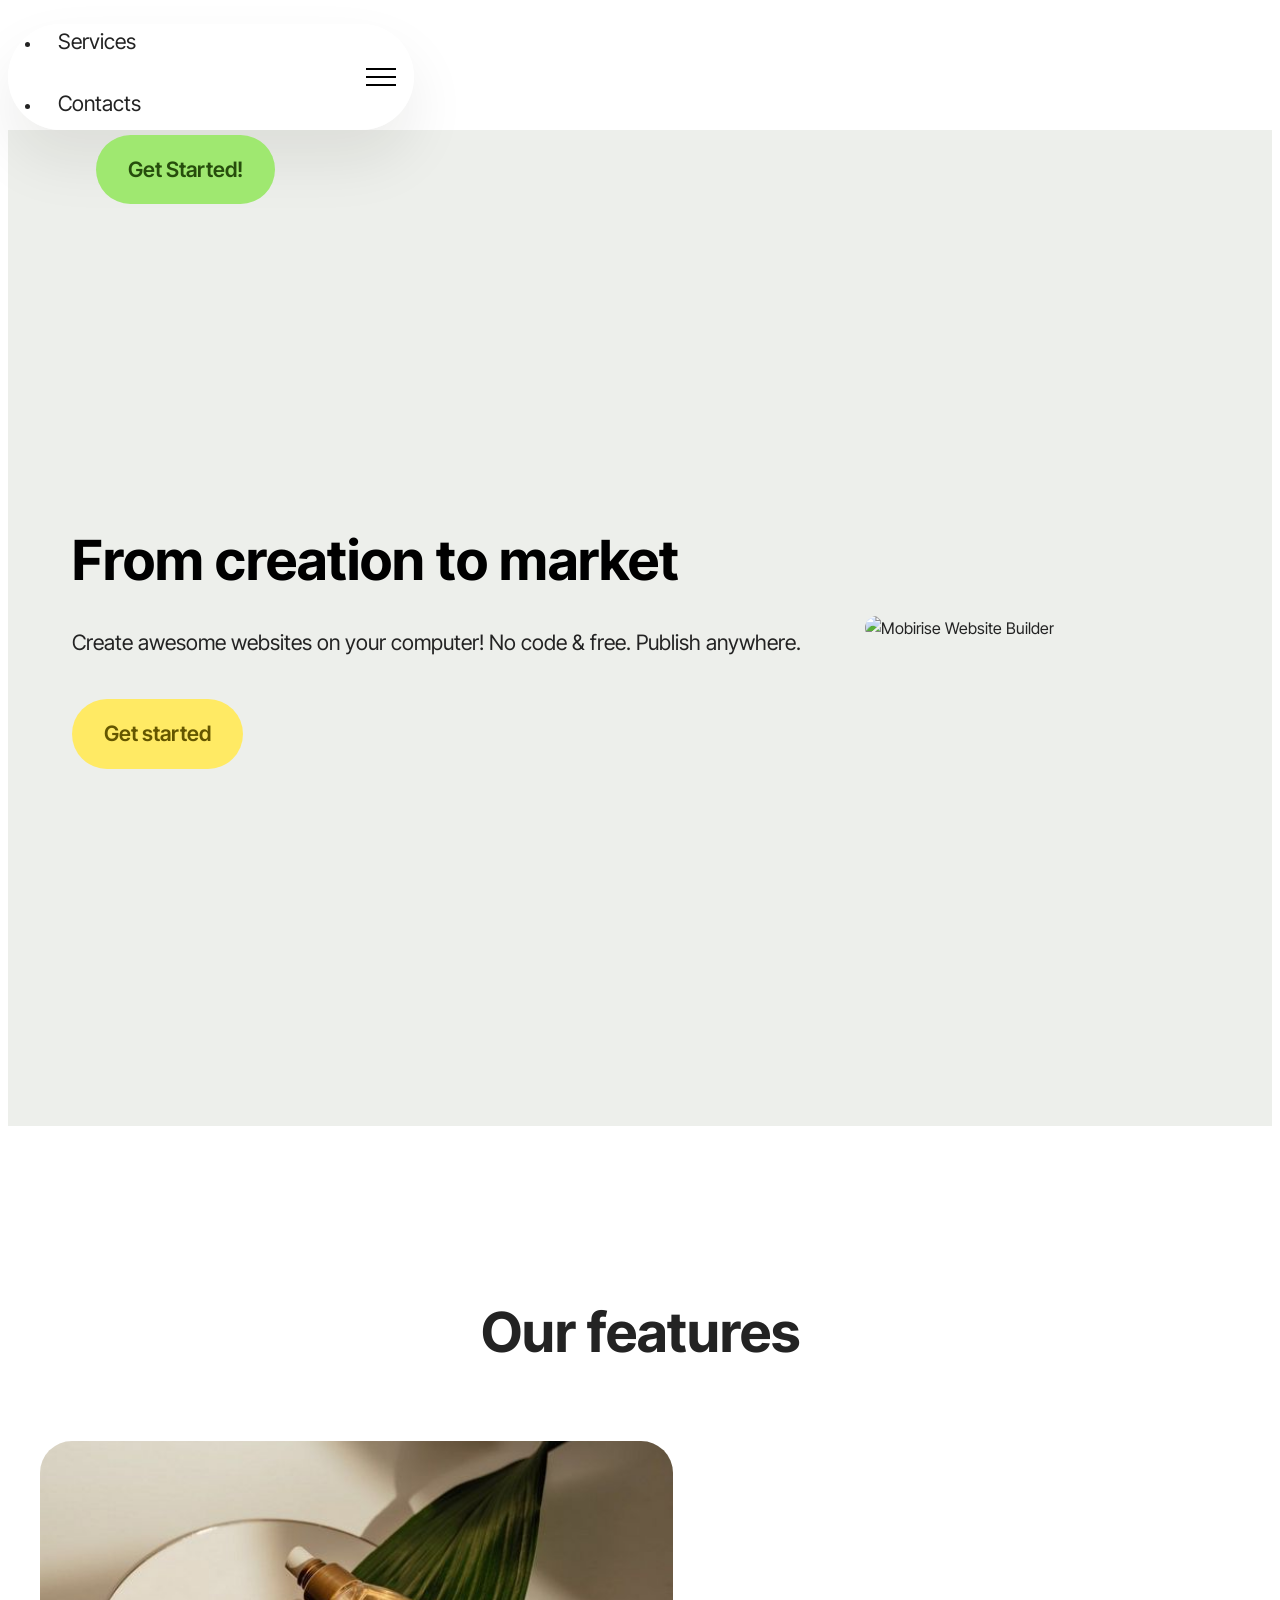
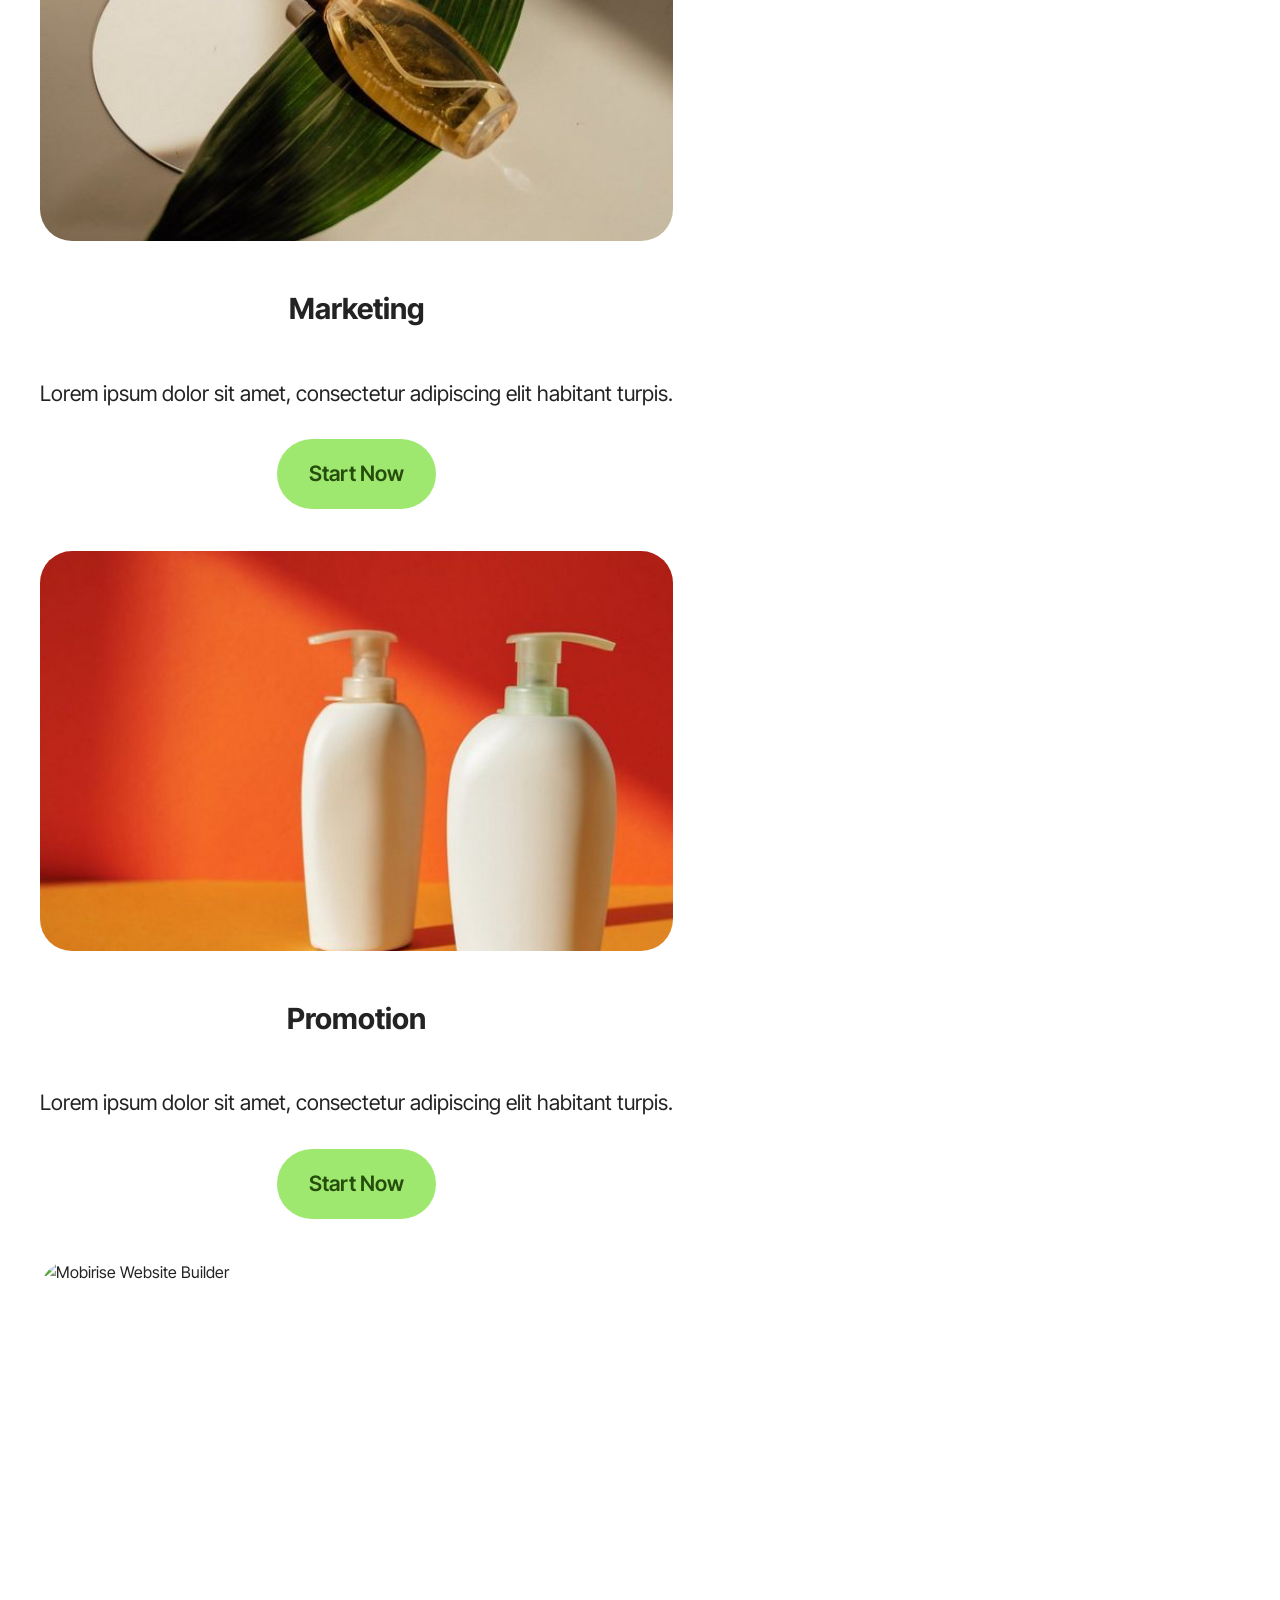
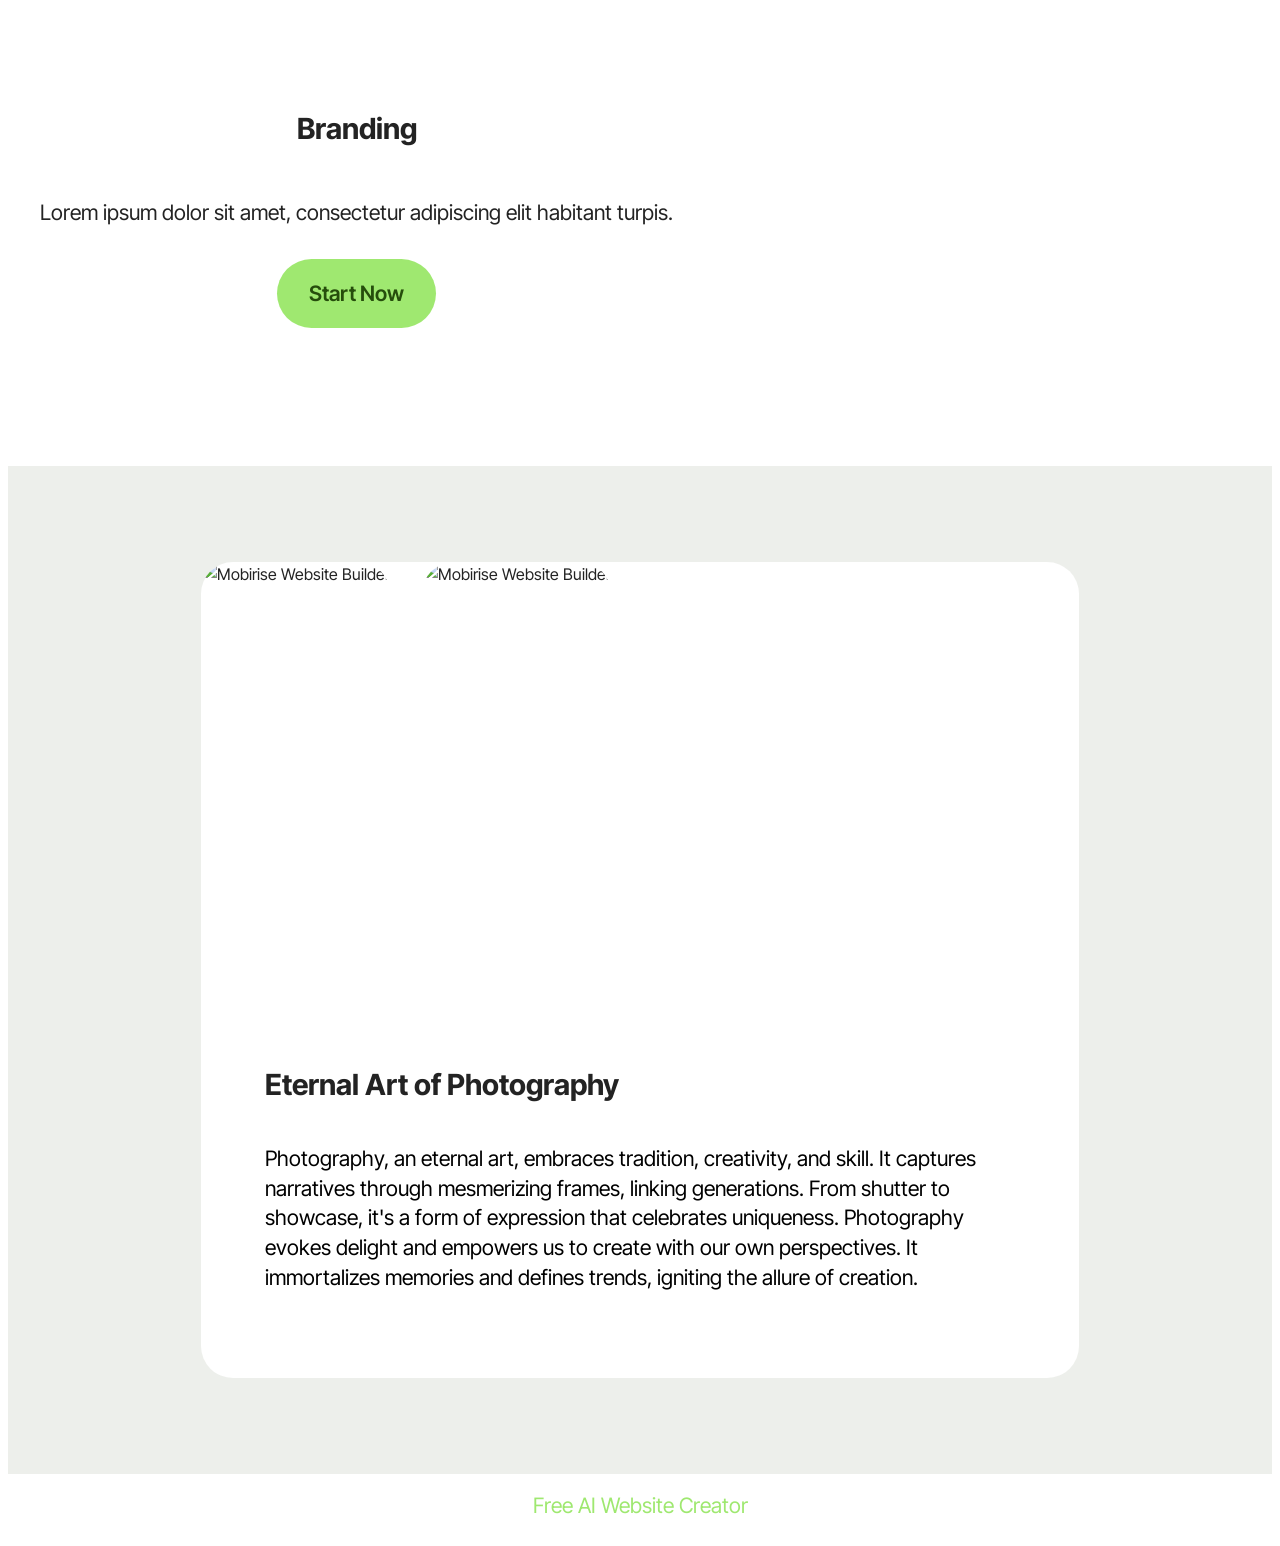
==== commit 6279e075: "create github pages" ====
--- a/index.html
+++ b/index.html
@@ -17,7 +17,7 @@
   <link rel="stylesheet" href="assets/theme/css/style.css">
   <link rel="preload" href="https://fonts.googleapis.com/css?family=Inter+Tight:100,200,300,400,500,600,700,800,900,100i,200i,300i,400i,500i,600i,700i,800i,900i&display=swap" as="style" onload="this.onload=null;this.rel='stylesheet'">
   <noscript><link rel="stylesheet" href="https://fonts.googleapis.com/css?family=Inter+Tight:100,200,300,400,500,600,700,800,900,100i,200i,300i,400i,500i,600i,700i,800i,900i&display=swap"></noscript>
-  <link rel="preload" as="style" href="assets/mobirise/css/mbr-additional.css?v=qP6ftP"><link rel="stylesheet" href="assets/mobirise/css/mbr-additional.css?v=qP6ftP" type="text/css">
+  <link rel="preload" as="style" href="assets/mobirise/css/mbr-additional.css?v=Qoltg2"><link rel="stylesheet" href="assets/mobirise/css/mbr-additional.css?v=Qoltg2" type="text/css">
 
   
   
@@ -191,7 +191,7 @@
 			</div>
 		</div>
 	</div>
-</section><section class="display-7" style="padding: 0;align-items: center;justify-content: center;flex-wrap: wrap;    align-content: center;display: flex;position: relative;height: 4rem;"><a href="https://mobiri.se/4657803" style="flex: 1 1;height: 4rem;position: absolute;width: 100%;z-index: 1;"><img alt="" style="height: 4rem;" src="[data-uri]"></a><p style="margin: 0;text-align: center;" class="display-7">&#8204;</p><a style="z-index:1" href="https://mobirise.com/builder/ai-website-generator.html">AI Website Generator</a></section><script src="assets/bootstrap/js/bootstrap.bundle.min.js"></script>  <script src="assets/smoothscroll/smooth-scroll.js"></script>  <script src="assets/ytplayer/index.js"></script>  <script src="assets/dropdown/js/navbar-dropdown.js"></script>  <script src="assets/theme/js/script.js"></script>  
+</section><section class="display-7" style="padding: 0;align-items: center;justify-content: center;flex-wrap: wrap;    align-content: center;display: flex;position: relative;height: 4rem;"><a href="https://mobiri.se/4657803" style="flex: 1 1;height: 4rem;position: absolute;width: 100%;z-index: 1;"><img alt="" style="height: 4rem;" src="[data-uri]"></a><p style="margin: 0;text-align: center;" class="display-7">&#8204;</p><a style="z-index:1" href="https://mobirise.com/builder/ai-website-creator.html">Free AI Website Creator</a></section><script src="assets/bootstrap/js/bootstrap.bundle.min.js"></script>  <script src="assets/smoothscroll/smooth-scroll.js"></script>  <script src="assets/ytplayer/index.js"></script>  <script src="assets/dropdown/js/navbar-dropdown.js"></script>  <script src="assets/theme/js/script.js"></script>  
   
   
 </body>
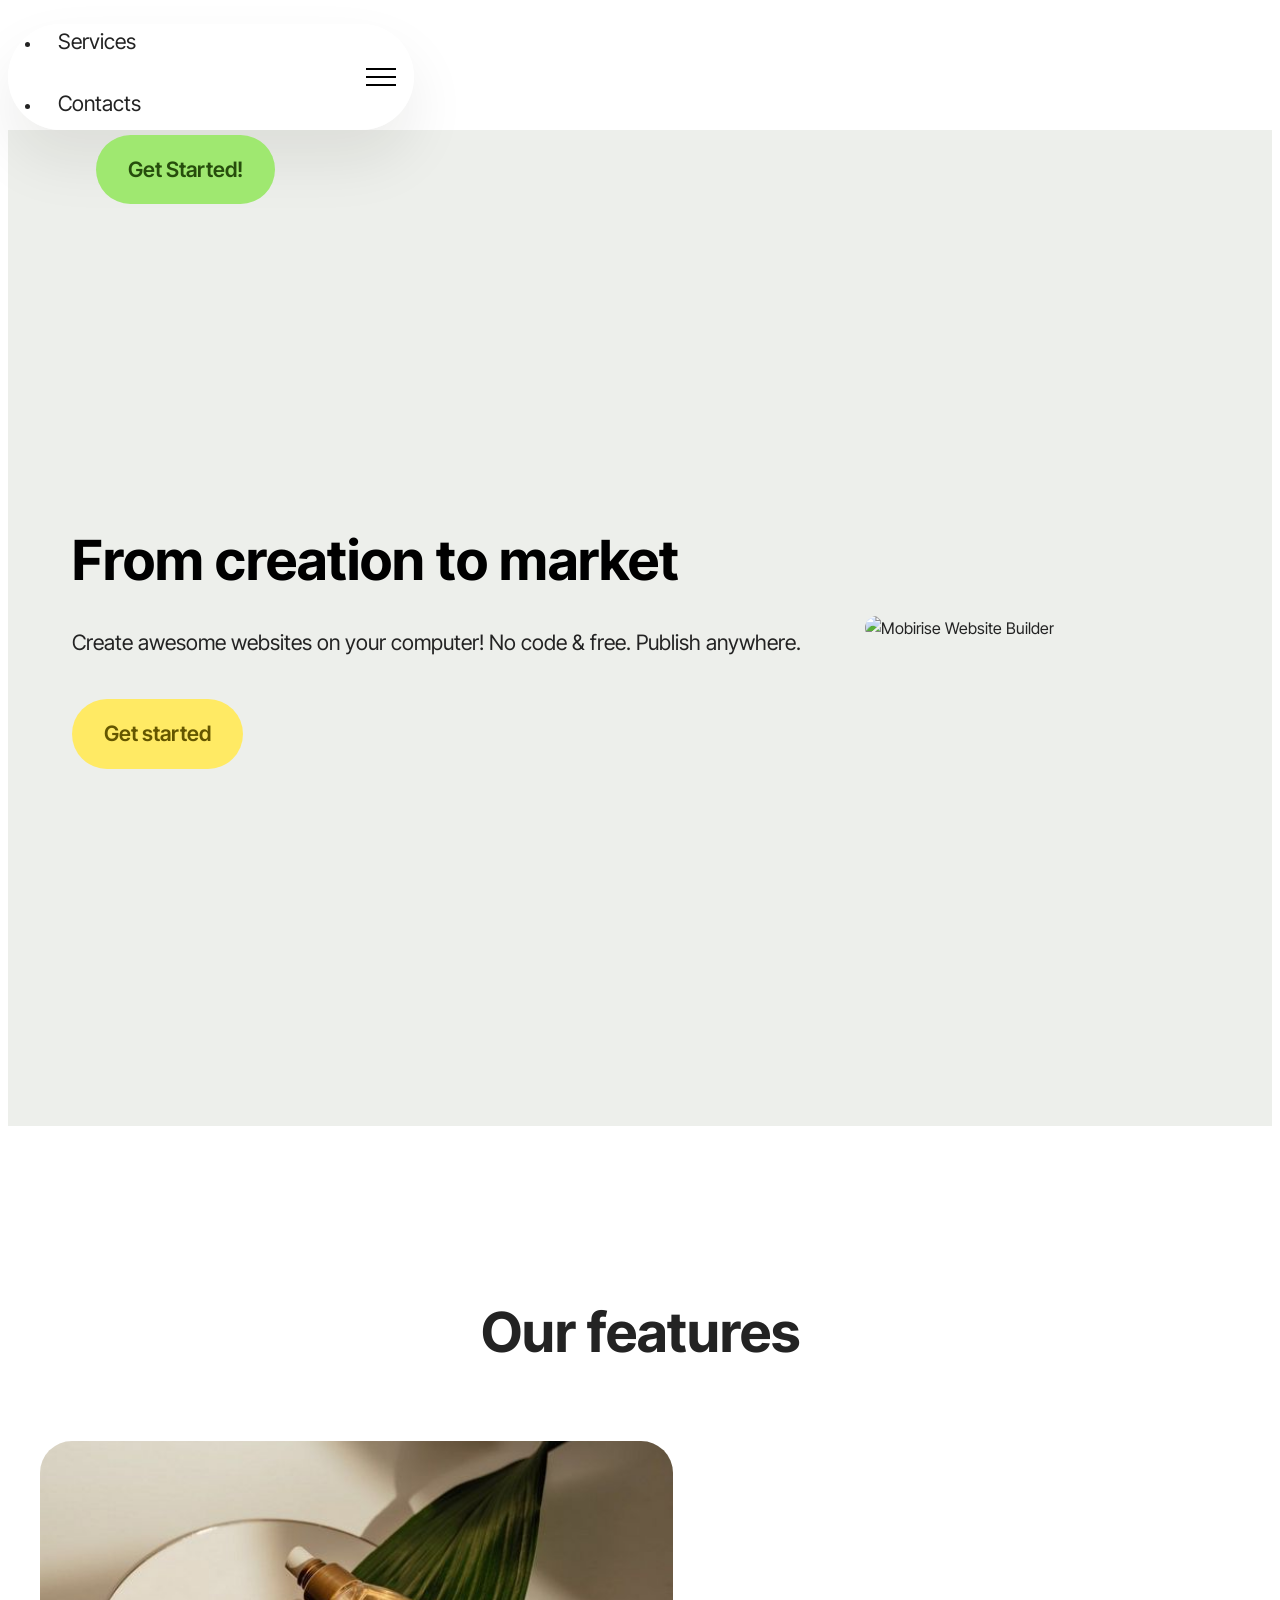
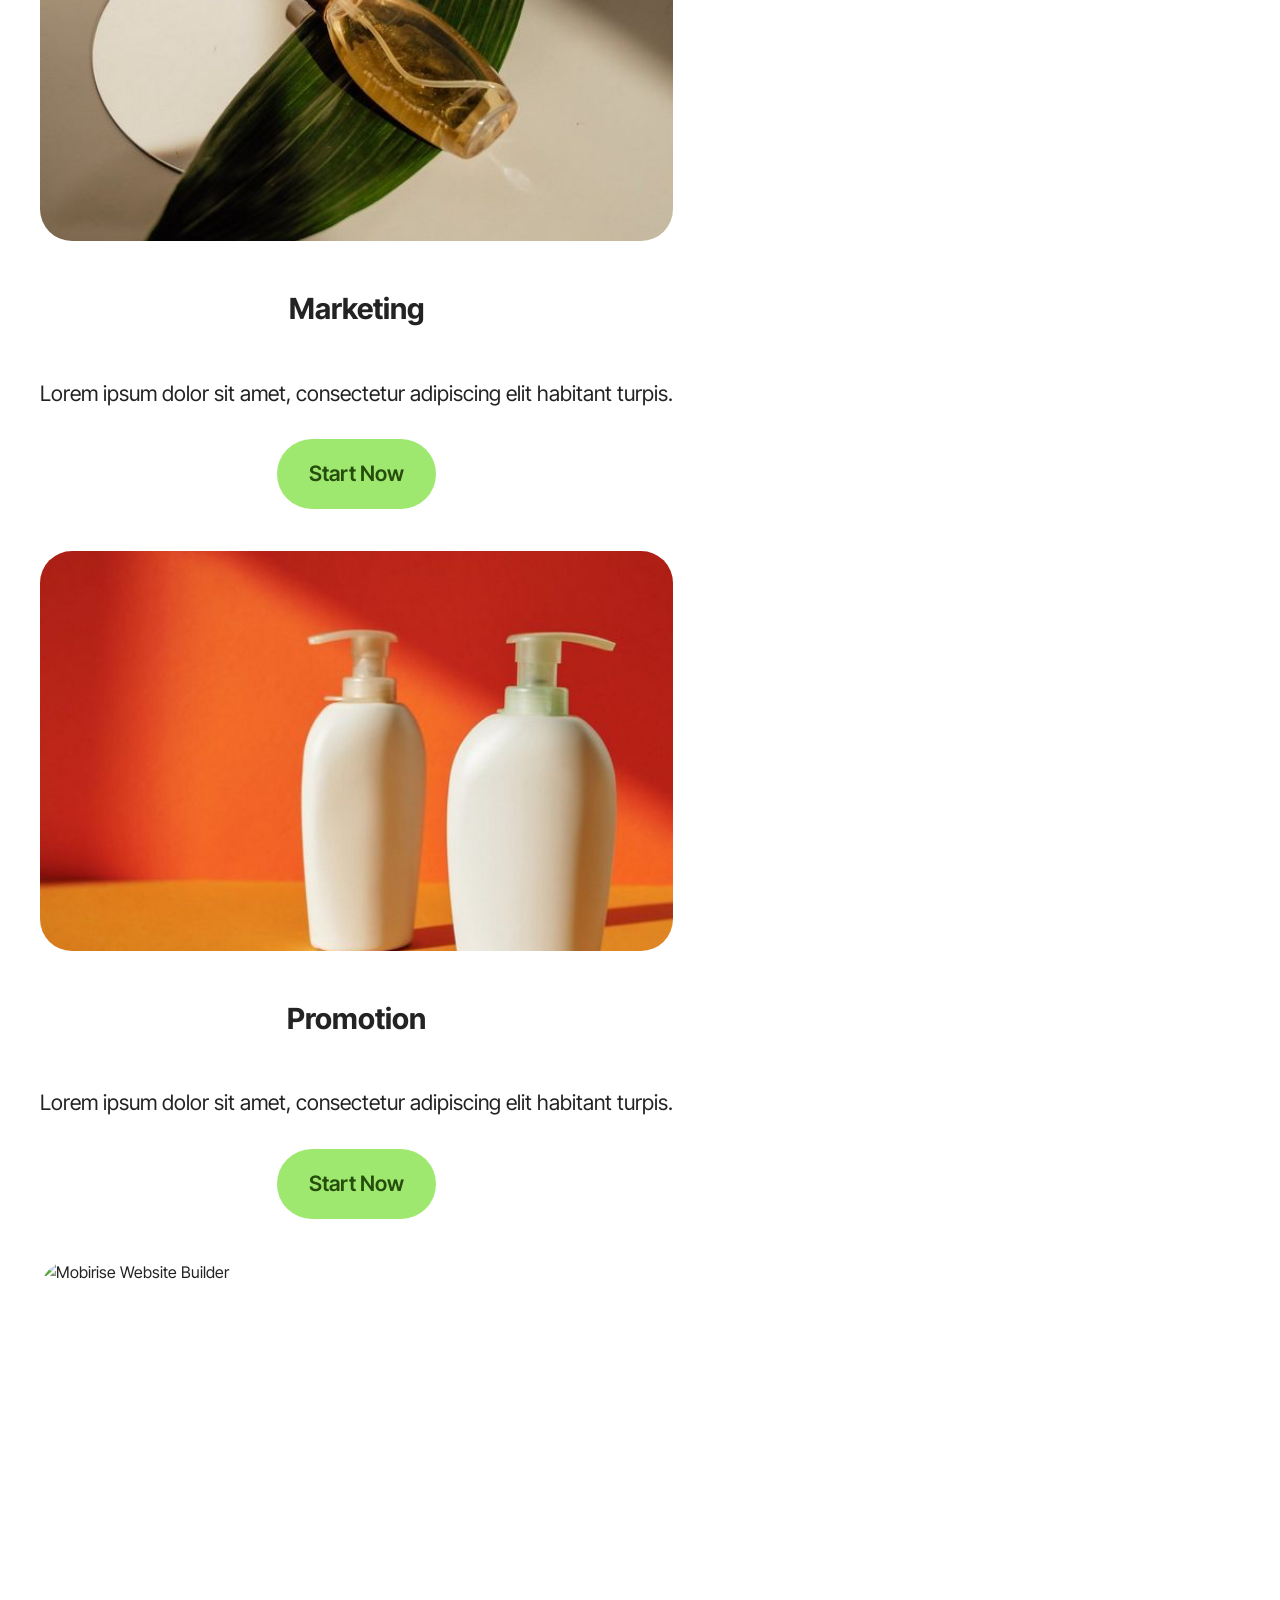
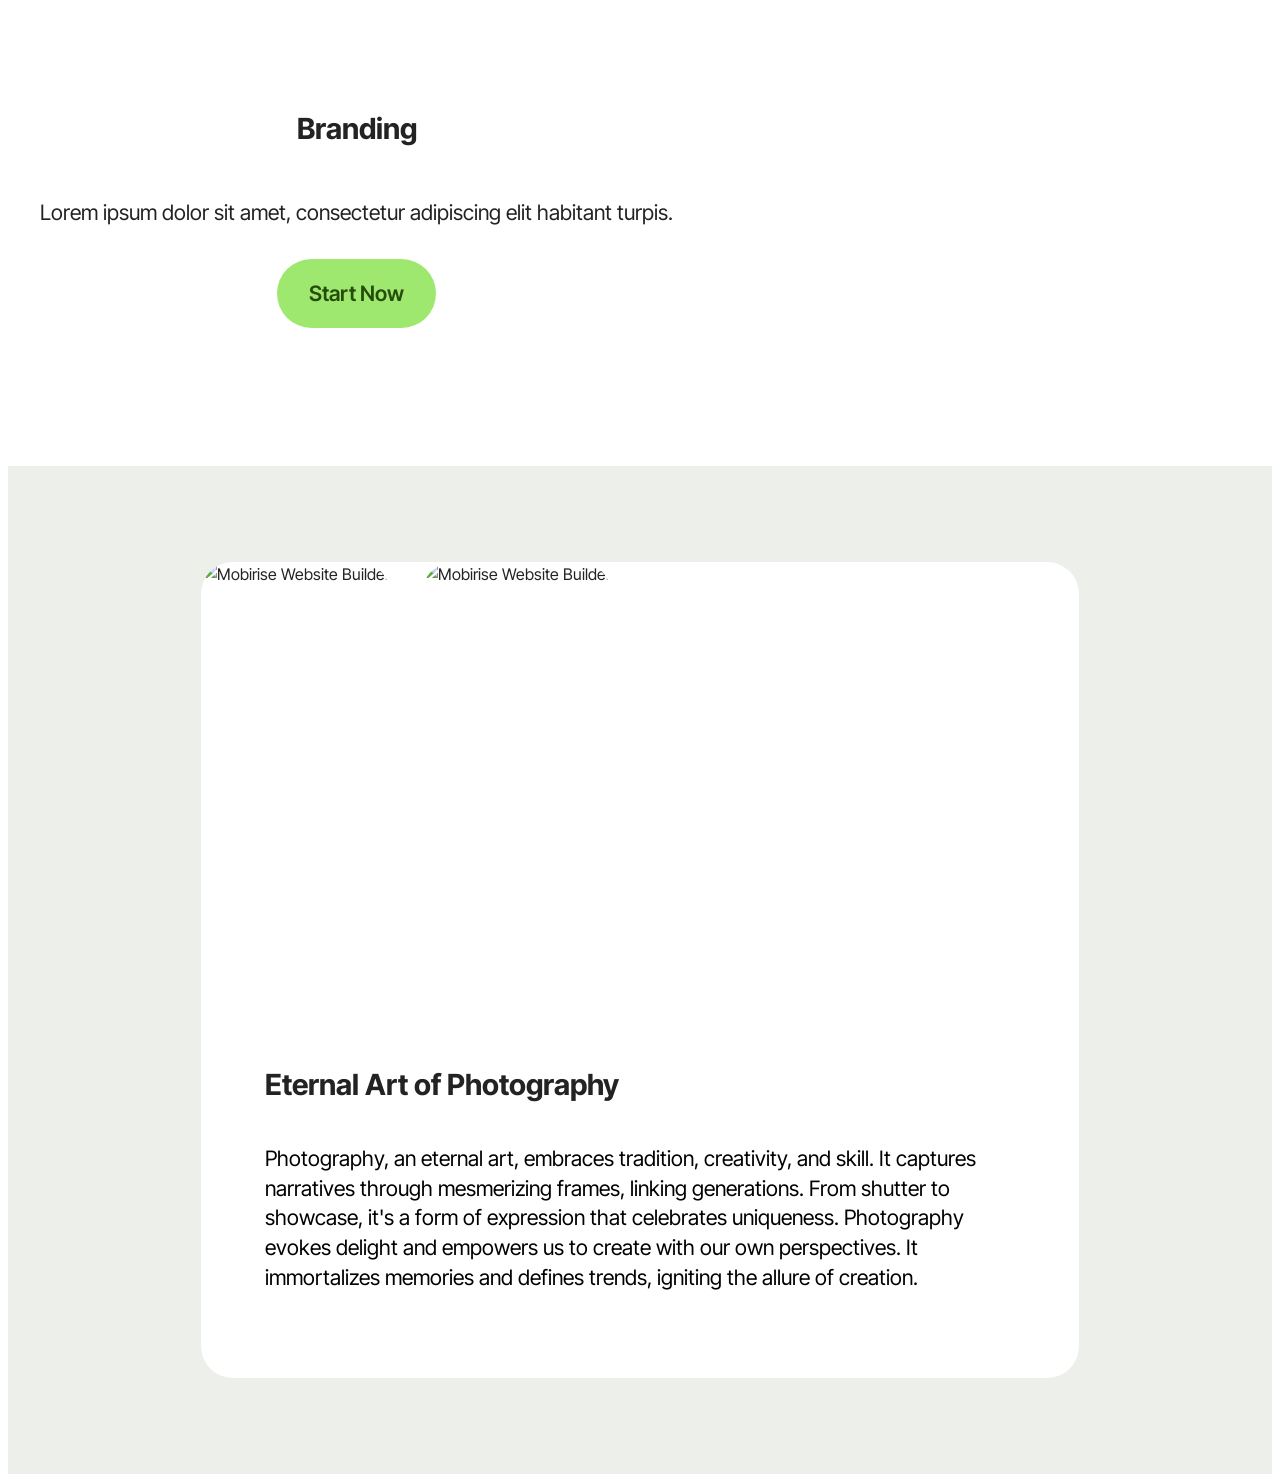
==== commit 492afd6b: "Update index.html" ====
--- a/index.html
+++ b/index.html
@@ -191,8 +191,8 @@
 			</div>
 		</div>
 	</div>
-</section><section class="display-7" style="padding: 0;align-items: center;justify-content: center;flex-wrap: wrap;    align-content: center;display: flex;position: relative;height: 4rem;"><a href="https://mobiri.se/4657803" style="flex: 1 1;height: 4rem;position: absolute;width: 100%;z-index: 1;"><img alt="" style="height: 4rem;" src="[data-uri]"></a><p style="margin: 0;text-align: center;" class="display-7">&#8204;</p><a style="z-index:1" href="https://mobirise.com/builder/ai-website-creator.html">Free AI Website Creator</a></section><script src="assets/bootstrap/js/bootstrap.bundle.min.js"></script>  <script src="assets/smoothscroll/smooth-scroll.js"></script>  <script src="assets/ytplayer/index.js"></script>  <script src="assets/dropdown/js/navbar-dropdown.js"></script>  <script src="assets/theme/js/script.js"></script>  
+</section>
   
   
 </body>
-</html>+</html>
